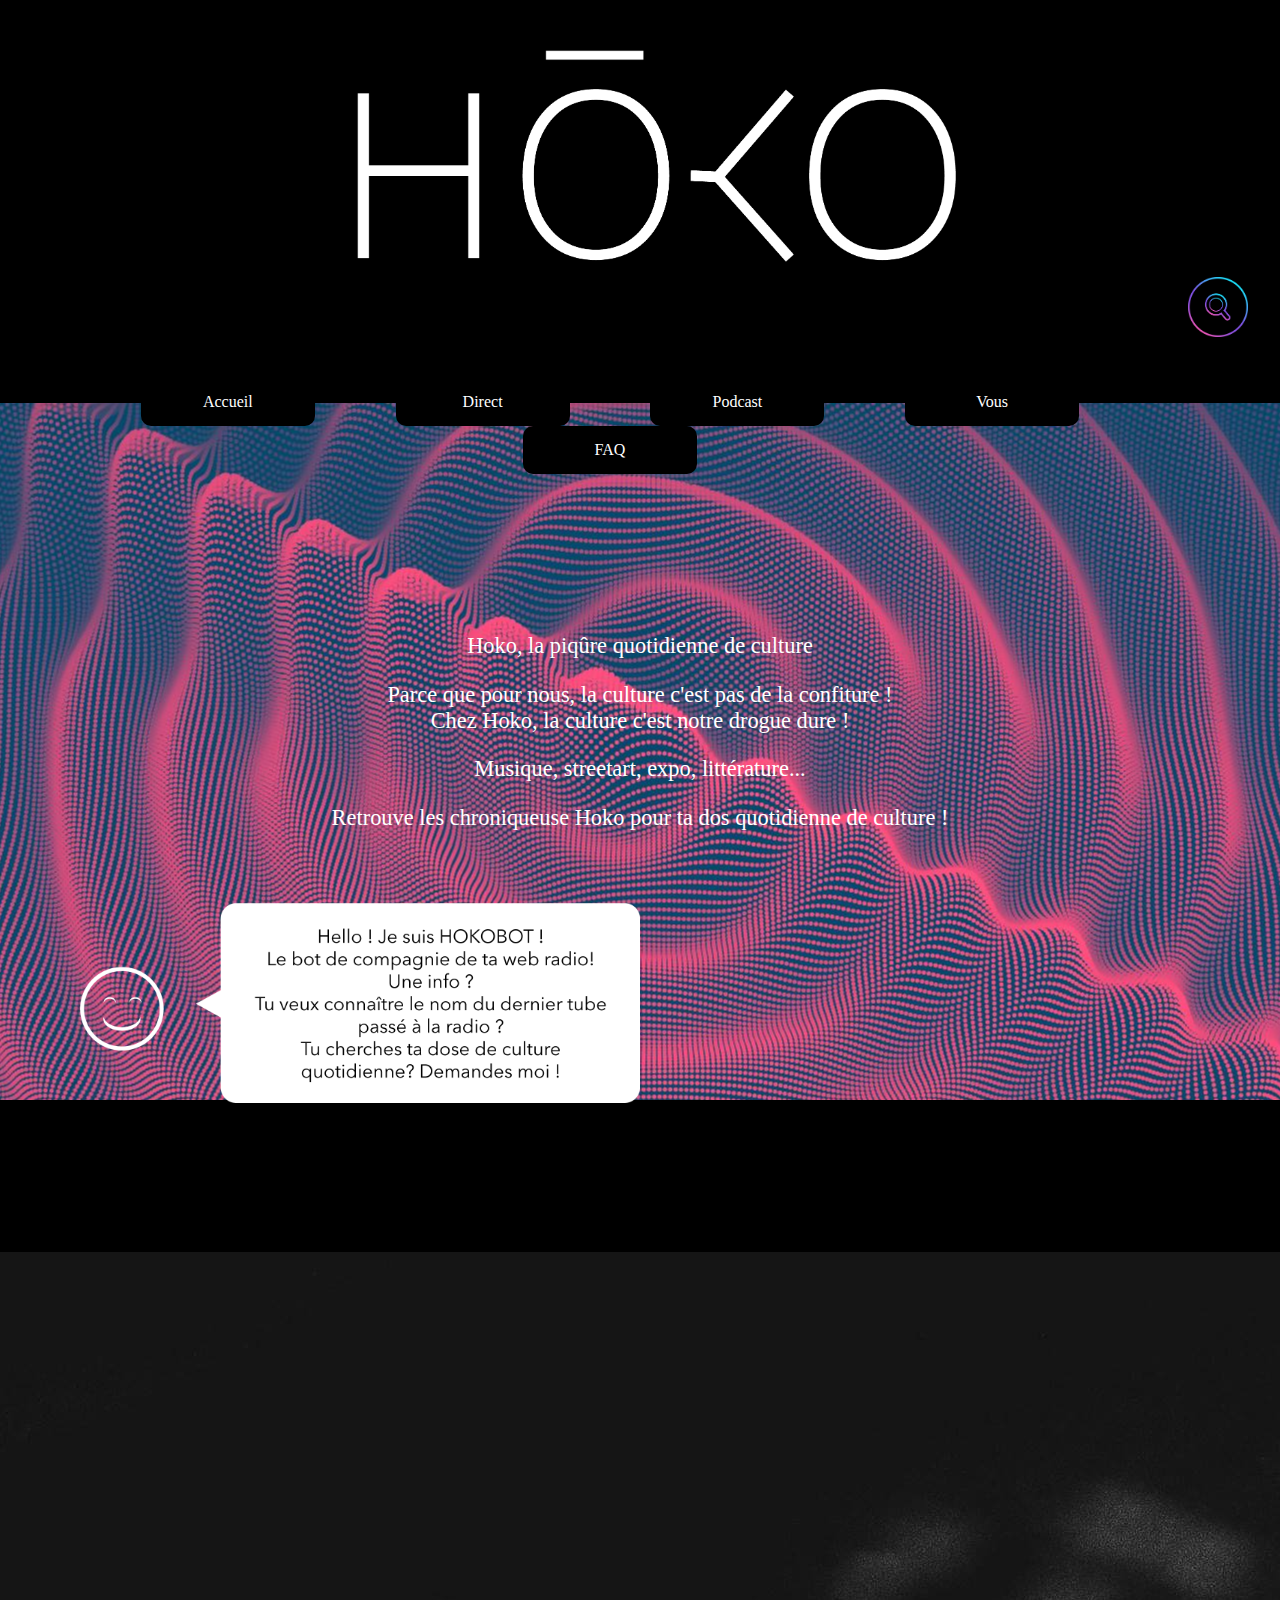
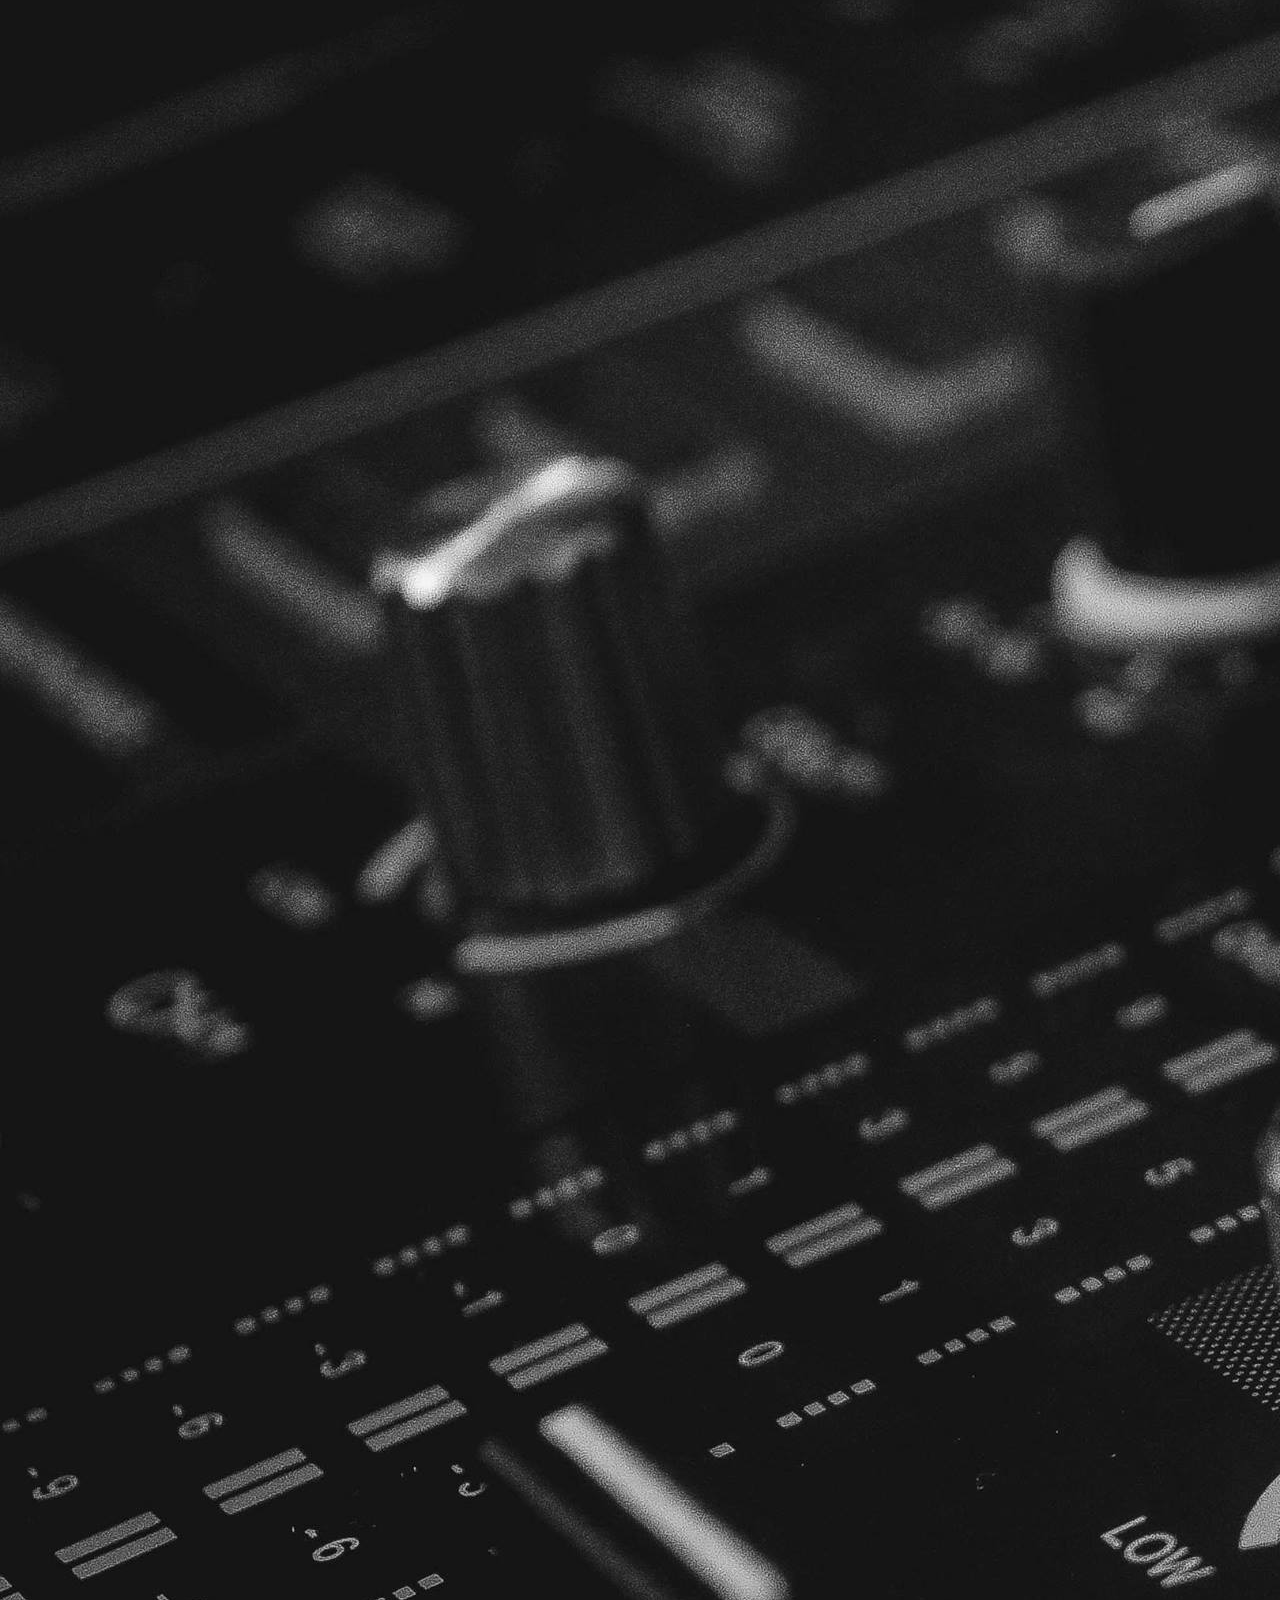
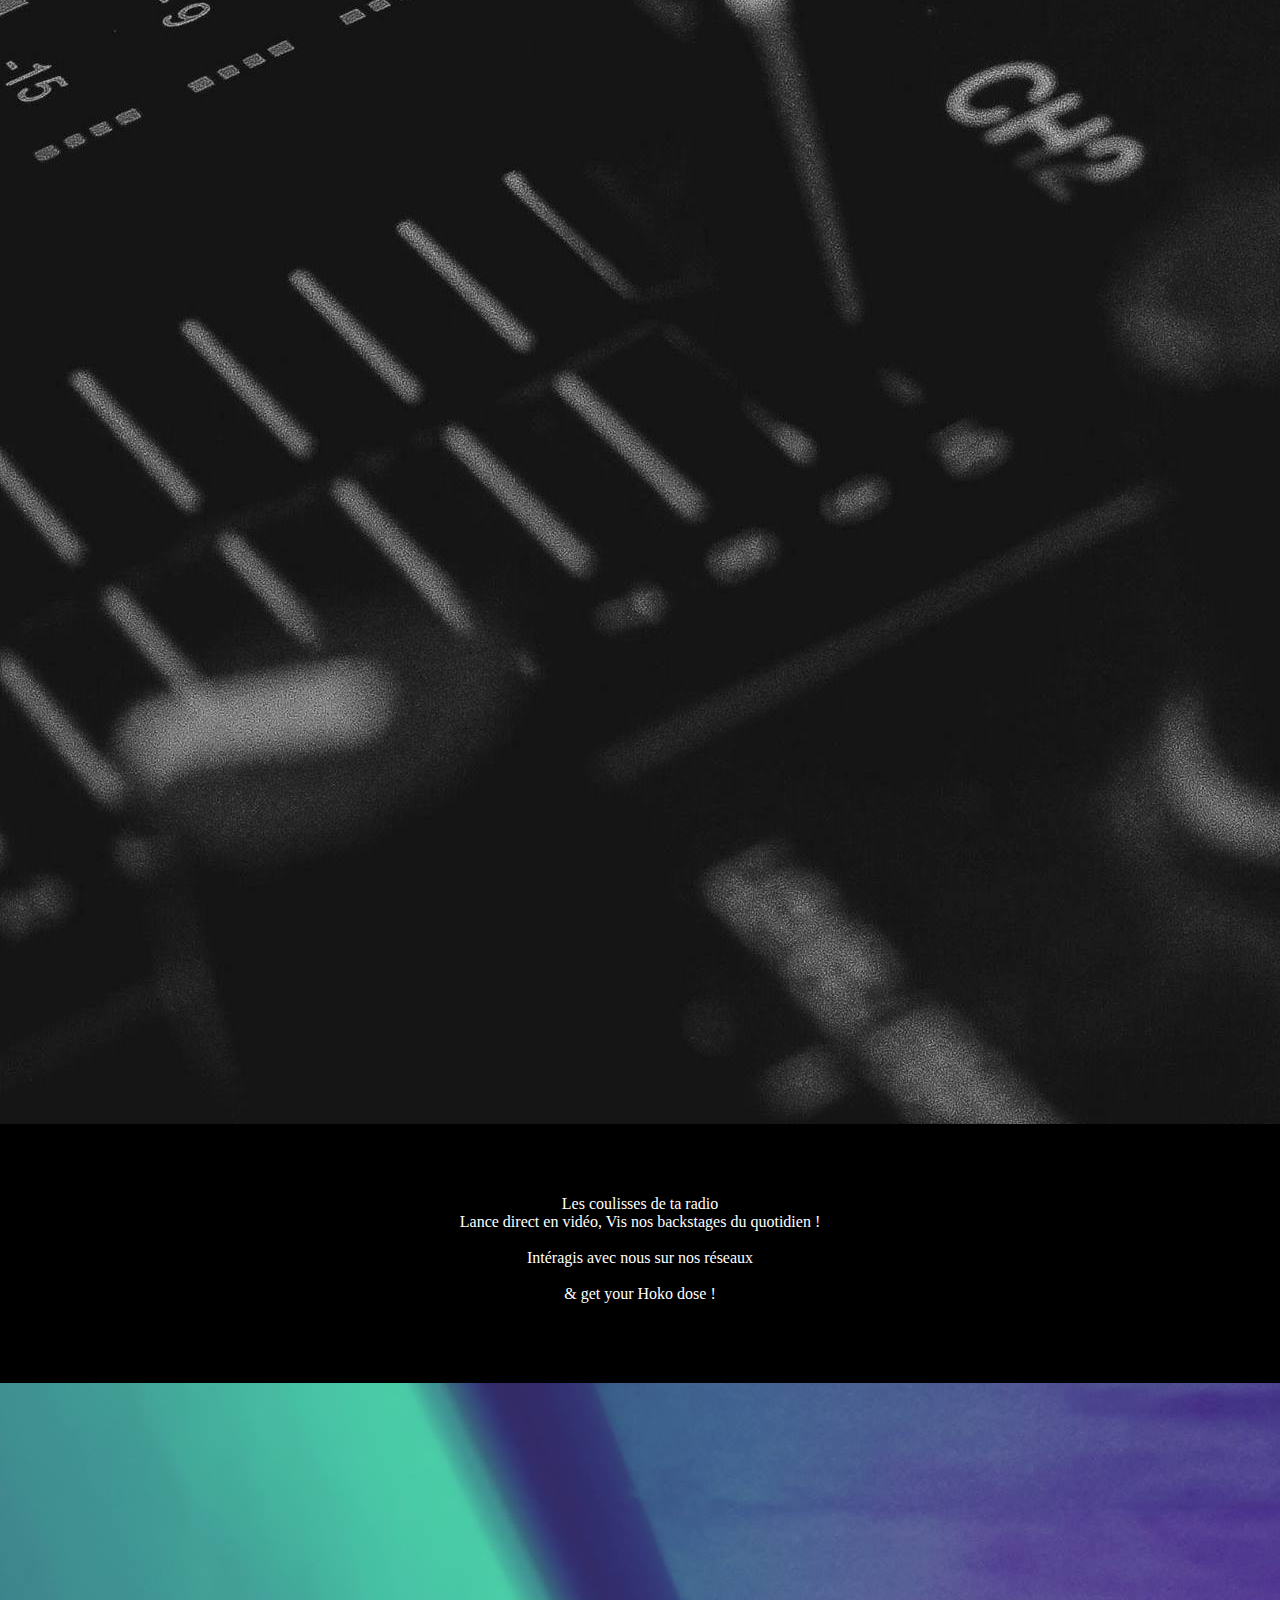
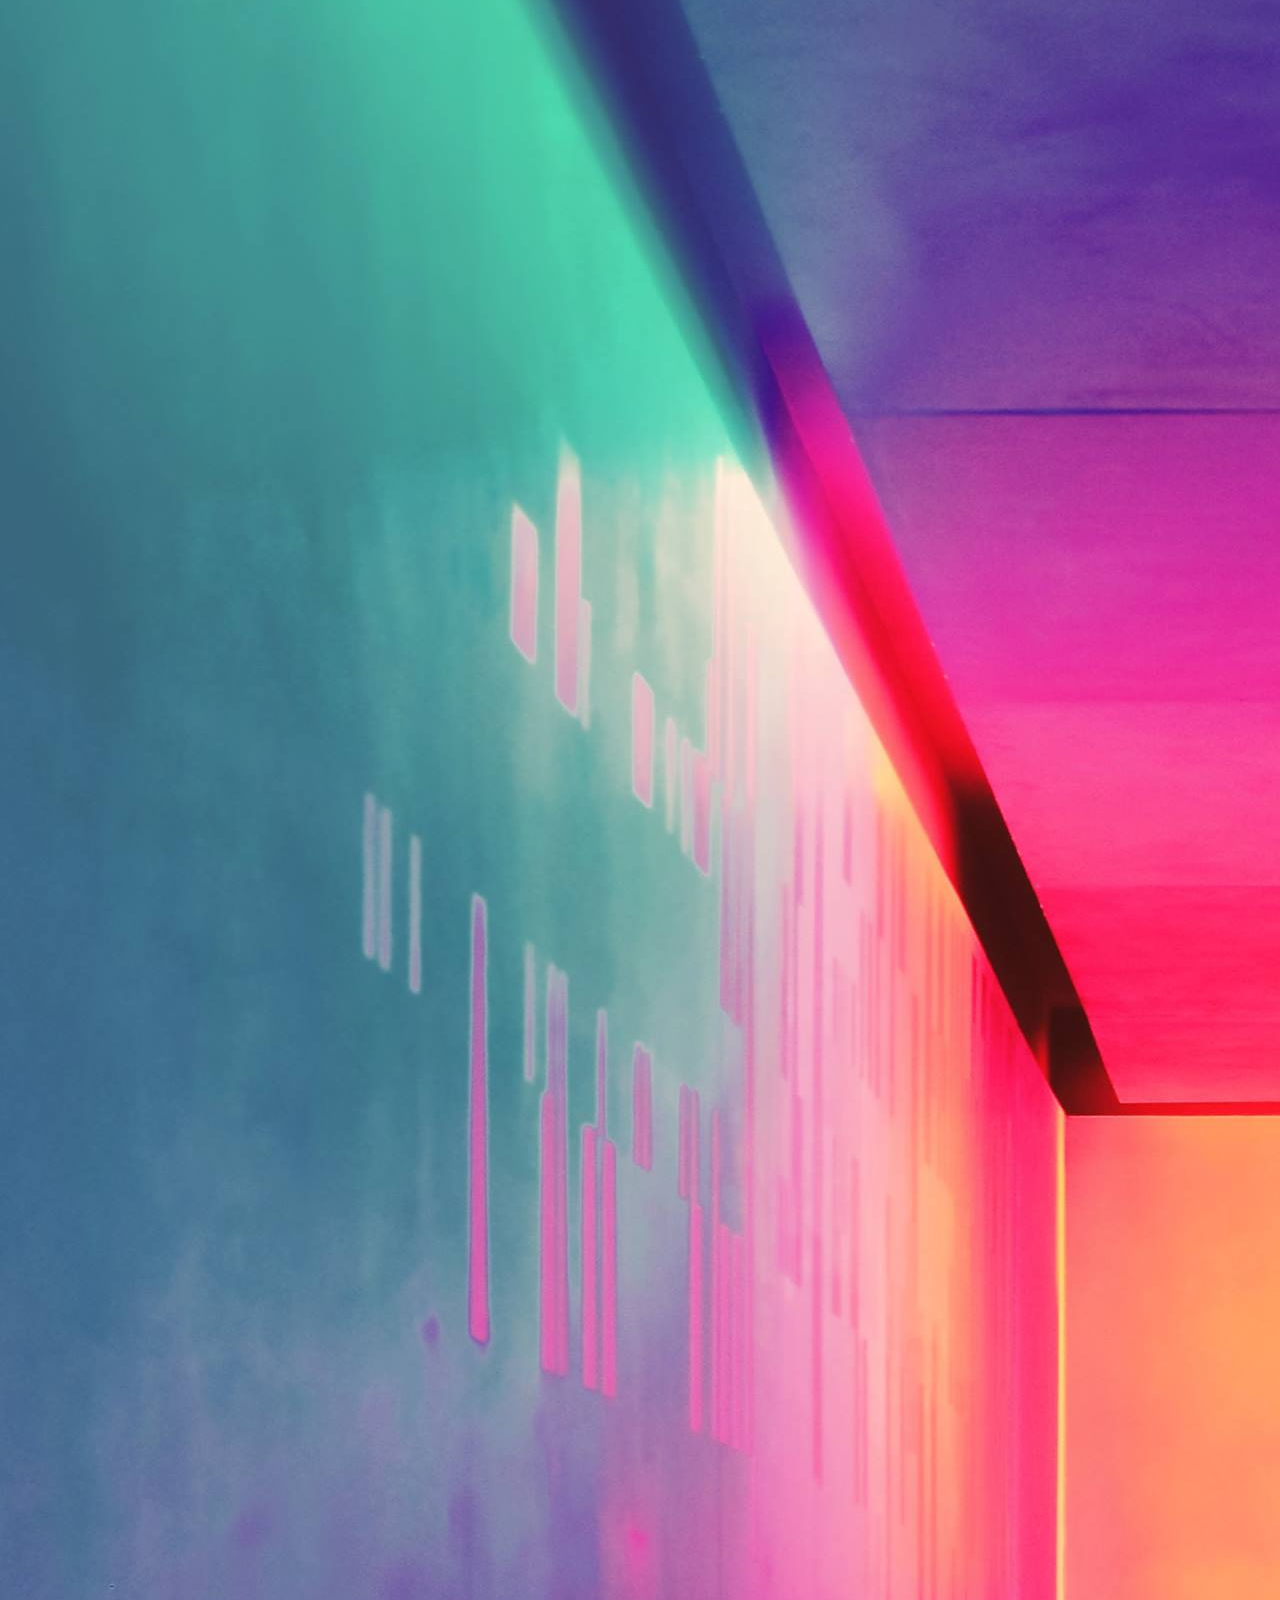
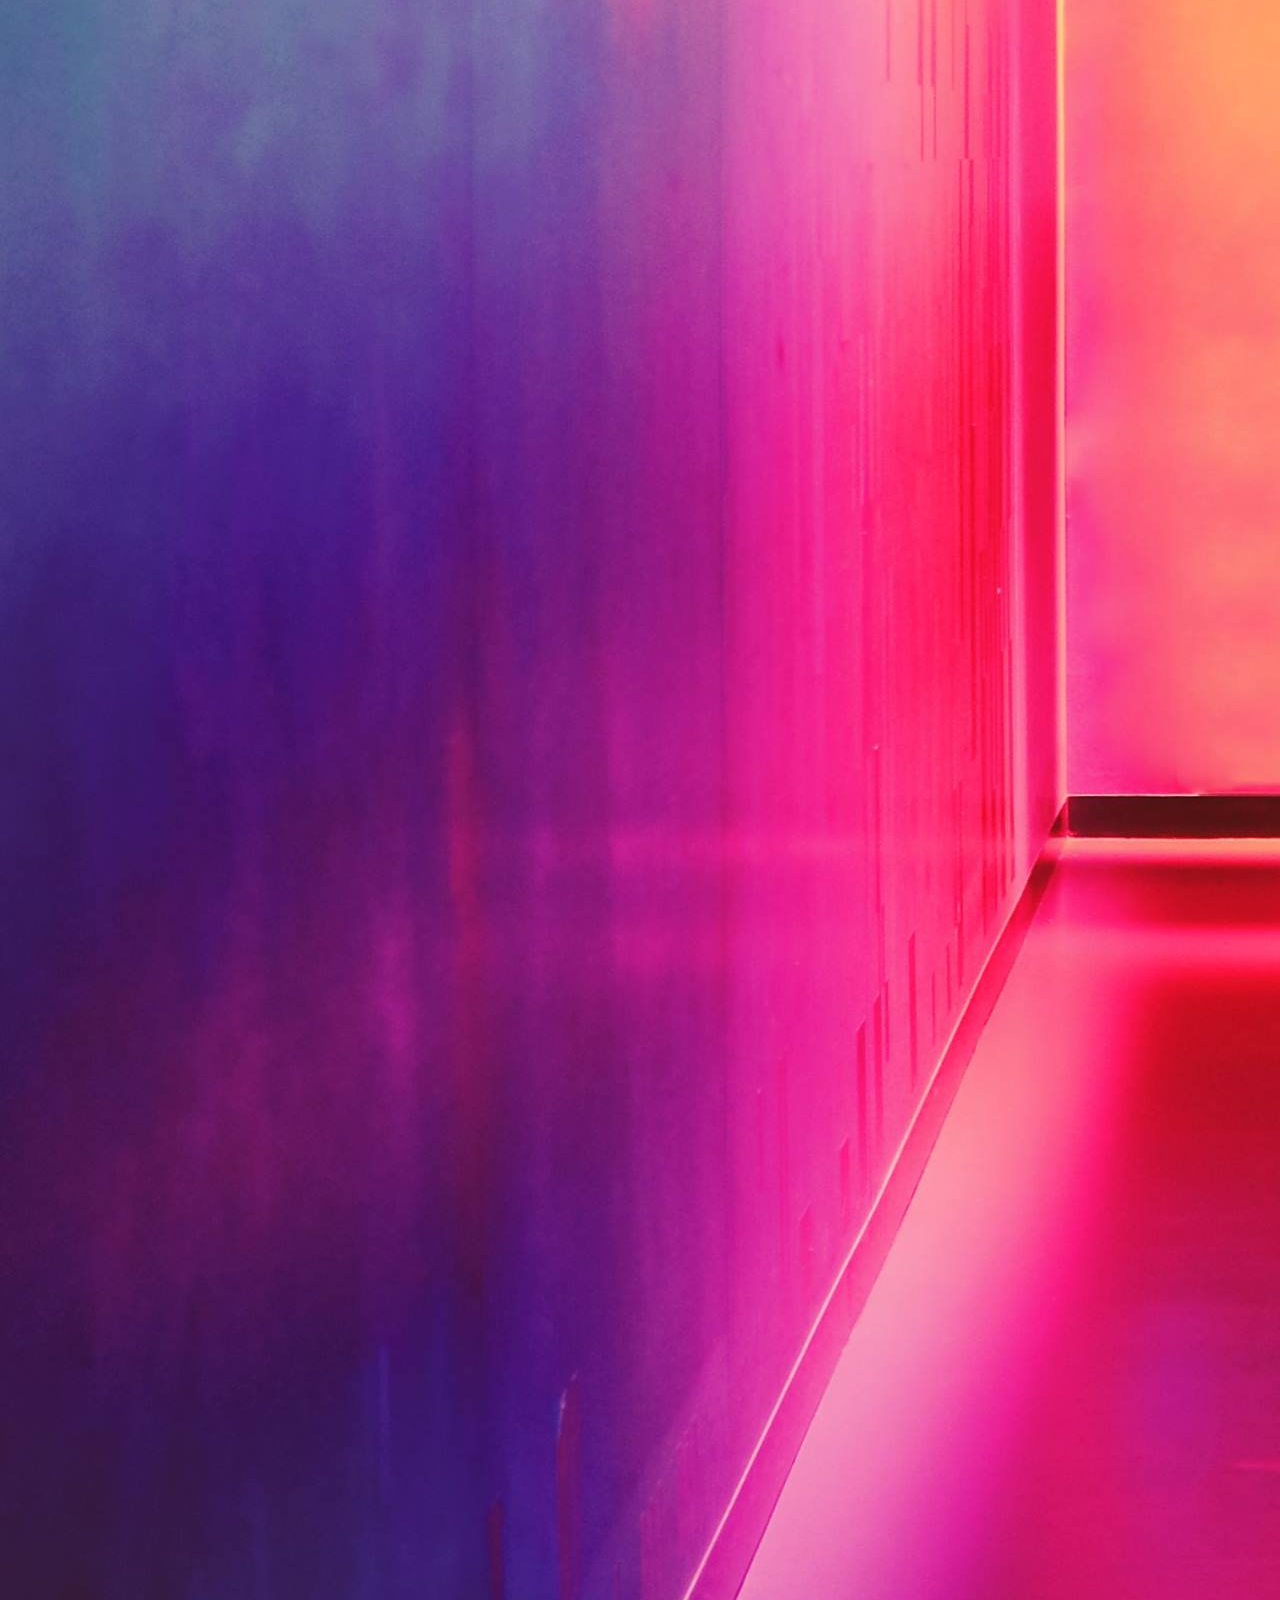
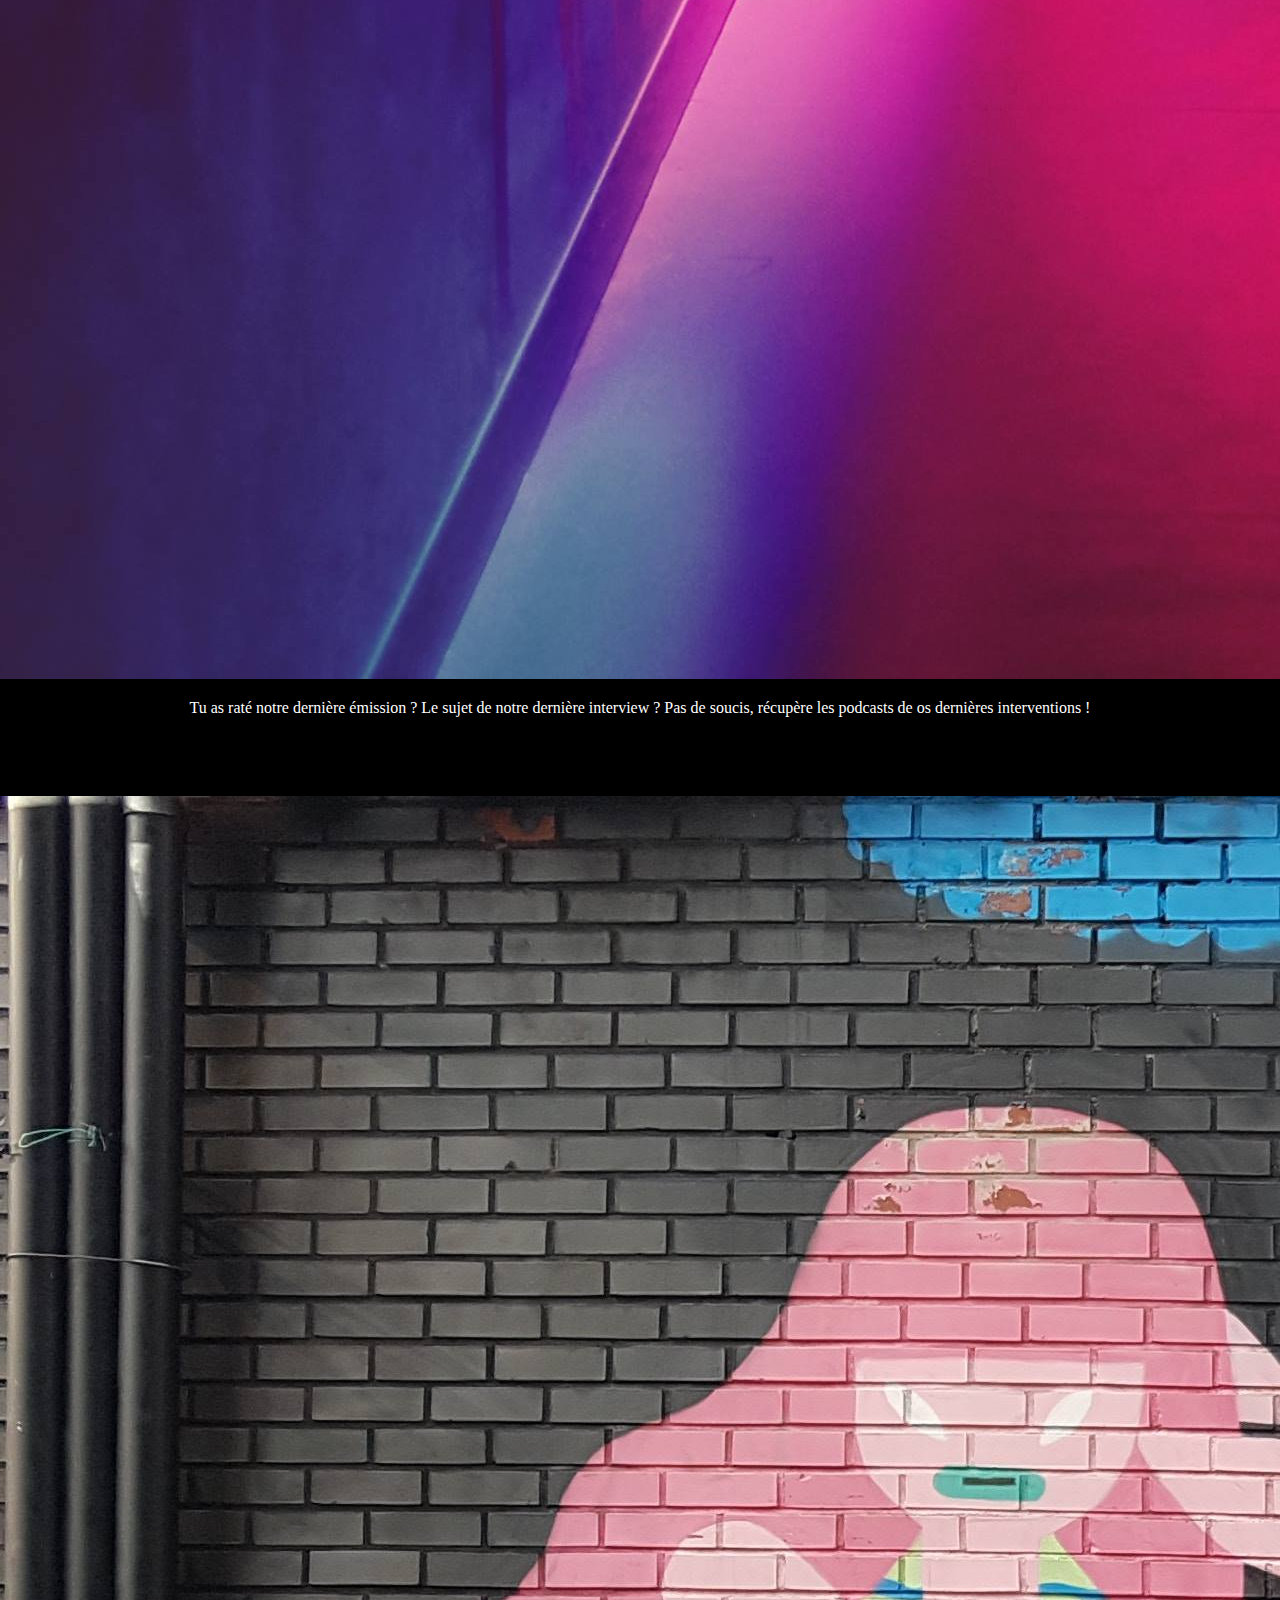
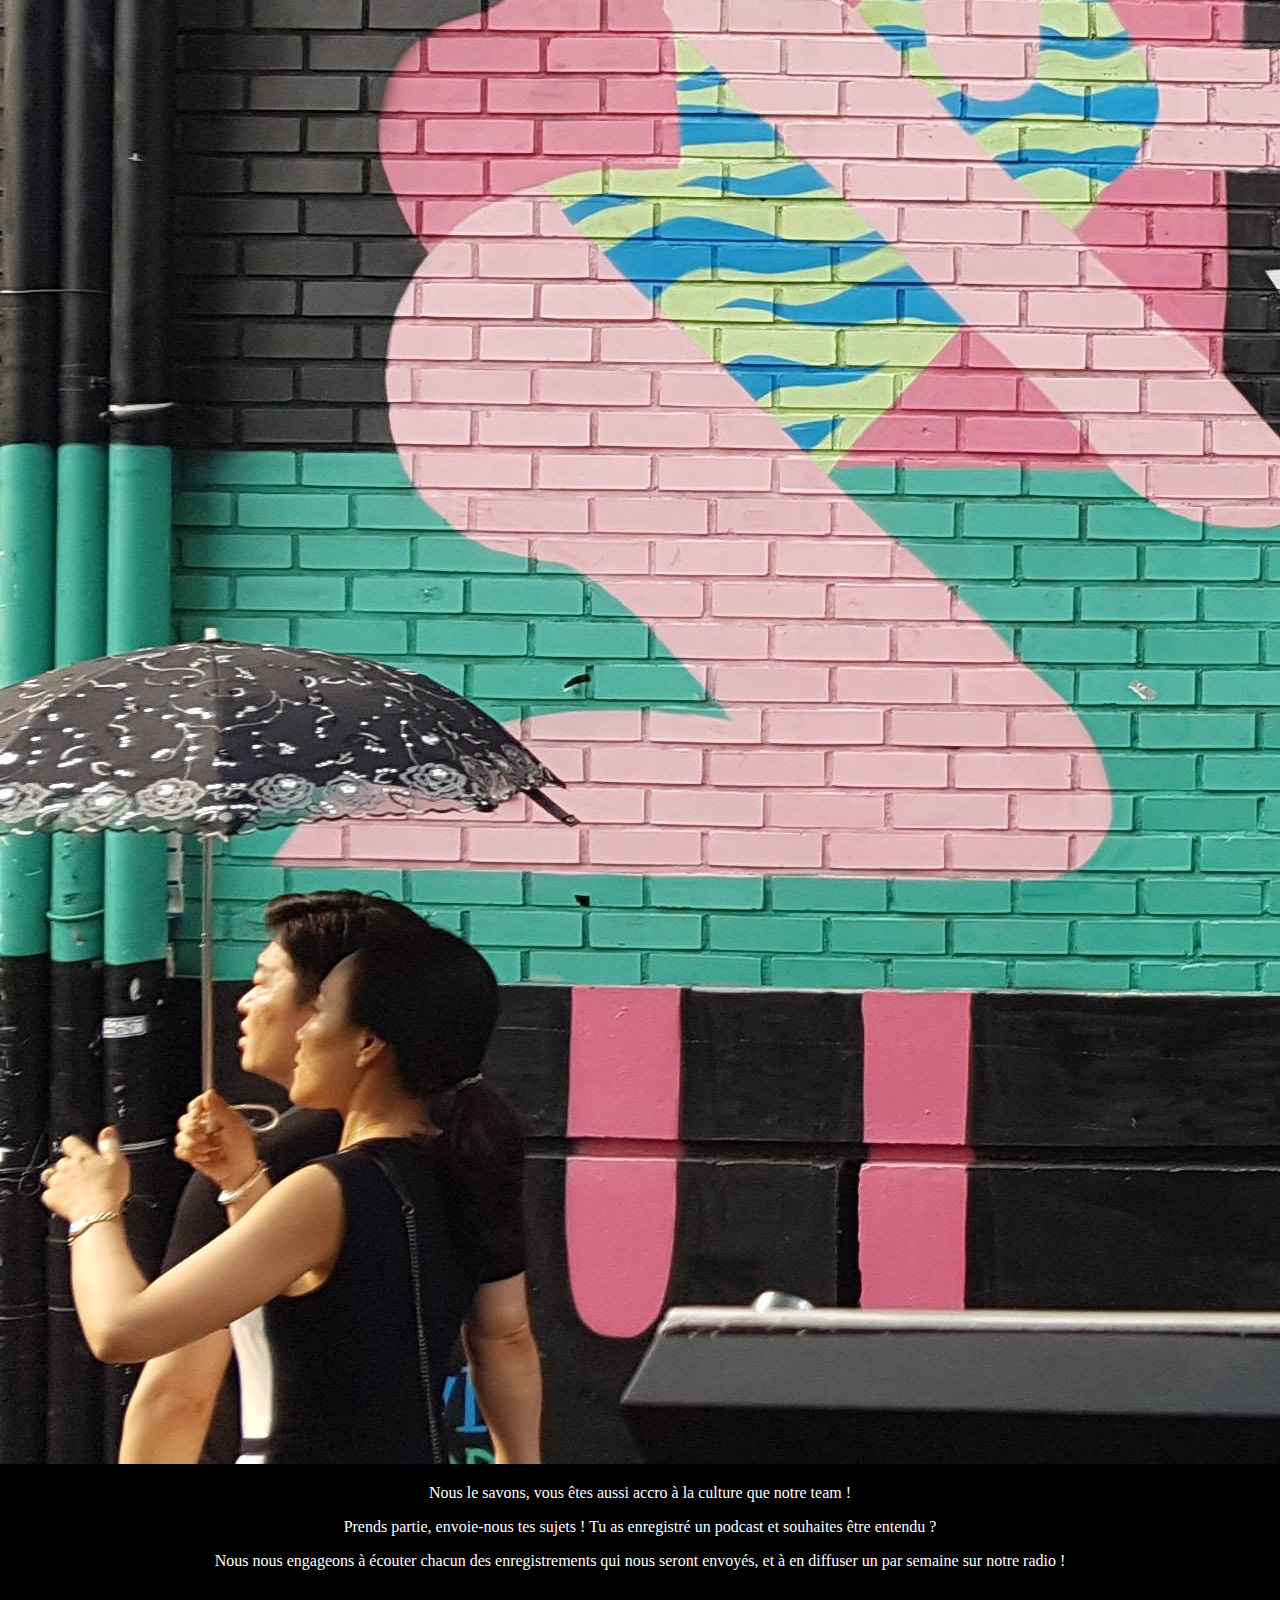
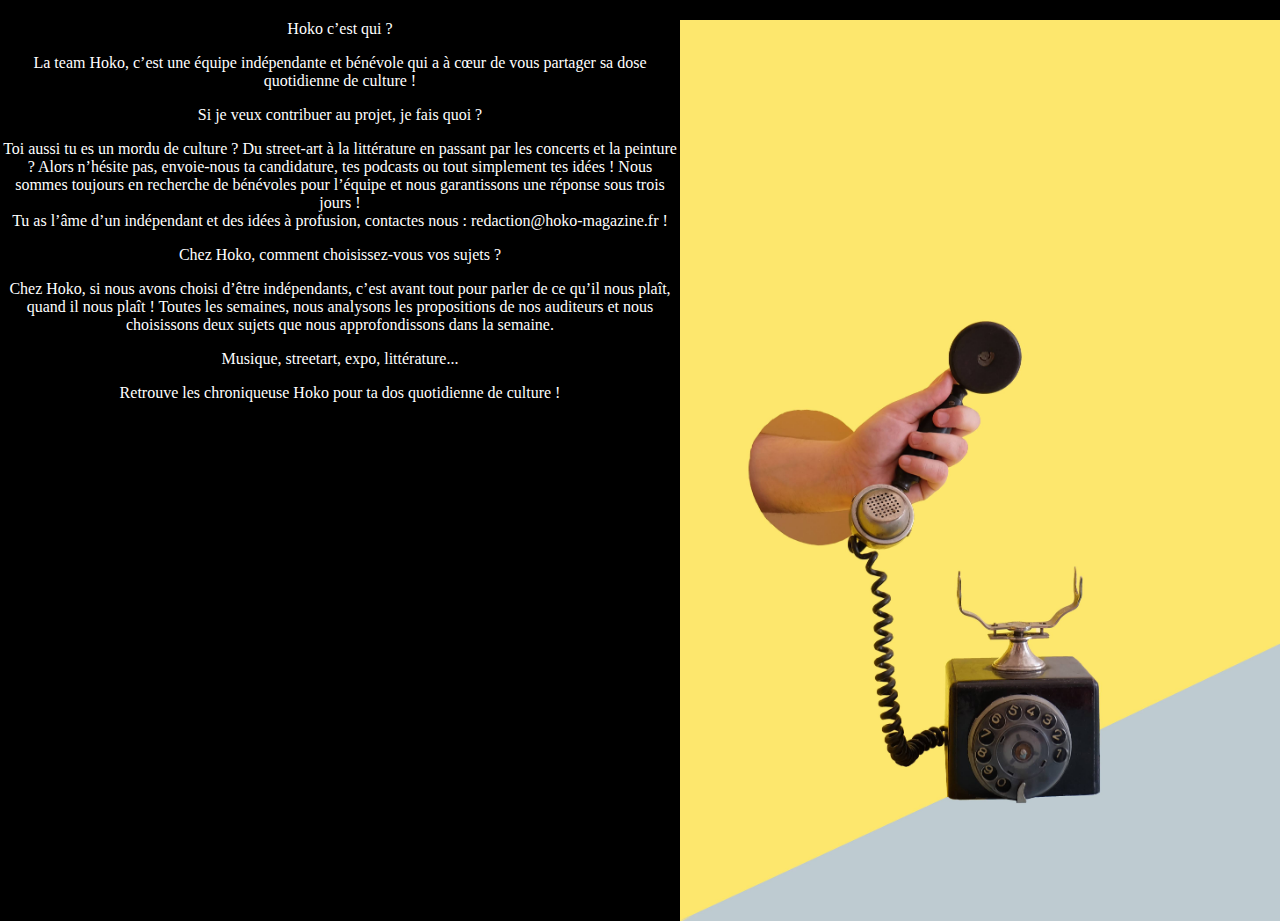
==== hoko.html @ 2b65d324 "page5" ====
<!DOCTYPE html>
<html>
    <head>
        <meta charset="utf-8" />
        <title>Hoko radio</title>
        <link rel="stylesheet" type="text/css" href="style.css" />
    </head>


    <body>
        <header>
            <div class="divlogo">
                <img class="logo" src="img/logo.png" alt="Logo Hoko"/>
            </div>

            <img class="search" src="img/searchicon.png" alt="search"/>
        </header>
        <nav>
            <div class="link">
                <a href="index.html">Accueil</a>
            </div>
            <div class="link">
                <a href="rubrique_Random.html">Direct</a>
            </div>
            <div class="link">
                <a href="rubrique_Gaming.html">Podcast</a>
            </div>
            <div class="link">
                <a href="rubrique_Coding.html">Vous</a>
            </div>
            <div class="link">
                <a href="rubrique_Otaku.html">FAQ</a>
            </div>
        </nav>

        <!-- Première page -->

        <div class="page1">
            <p class="text punchline">Hoko, la piqûre quotidienne de culture</p>

            <p class="text">Parce que pour nous, la culture c'est pas de la confiture !
            <br> Chez Hoko, la culture c'est notre drogue dure !</br>
            </p>
            <p class="text">Musique, streetart, expo, littérature...</p>
            <p class="text">Retrouve les chroniqueuse Hoko pour ta dos quotidienne de culture !</p>

            <img class="bot" src="img/bot.png" alt="bot"/>
        </div>

        <!-- Deuxième page -->

        <h1 class="rubrique">Direct</h1>
        <div class="">
            <img class="backrubrique" src="img/direct.jpg"/>
        </div>
        <div class="rubriqueback"></div>
        <h2 class="tiitle">Les directs des coulisses de ta radio</h2>

        <p class="text">Les coulisses de ta radio
        <br>Lance direct en vidéo, Vis nos backstages du quotidien !</br>
        <br>Intéragis avec nous sur nos réseaux</br>
        <br>& get your Hoko dose !</br>
        </p>

        <!-- Troisième page -->

        <h1 class="rubrique">Podcast</h1>
        <div class="">
            <img class="backrubrique" src="img/podcast.jpg"/>
        </div>
        <div class="rubriqueback"></div>

        <p class="text">Tu as raté notre dernière émission ? Le sujet de notre dernière interview ? Pas de soucis, récupère les podcasts de os dernières interventions !</p>

        <!-- Quatrième page -->

        <h1 class="rubrique">Vous</h1>
        <div class="">
            <img class="backrubrique" src="img/vous.jpg"/>
        </div>
        <div class="rubriqueback"></div>

        <p class="text">Nous le savons, vous êtes aussi accro à la culture que notre team !</p>
        <p class="text">Prends partie, envoie-nous tes sujets ! Tu as enregistré un podcast et souhaites être entendu ?</p>
        <p class="text">Nous nous engageons à écouter chacun des enregistrements qui nous seront envoyés, et à en diffuser un par semaine sur notre radio !</p>

        <p class="textbigger">Fais tourner ta culture !</p>


        <!-- Cinquième page -->
        <div class="page5">

        	<img class="faq" src="img/faq.jpg"/>

            <div class="textposition">
            <p class="text">Hoko c’est qui ?</p>
            <p class="text">La team Hoko, c’est une équipe indépendante et bénévole qui a à cœur de vous partager sa dose quotidienne de culture !</p>
            <p class="text">Si je veux contribuer au projet, je fais quoi ?</p>
            <p class="text">Toi aussi tu es un mordu de culture ? Du street-art à la littérature en passant par les concerts et la peinture ? Alors n’hésite pas, envoie-nous ta candidature, tes podcasts ou tout simplement tes idées ! Nous sommes toujours en recherche de bénévoles pour l’équipe et nous garantissons une réponse sous trois jours ! <br>Tu as l’âme d’un indépendant et des idées à profusion, contactes nous : redaction@hoko-magazine.fr !</br></p>
            <p class="text">Chez Hoko, comment choisissez-vous vos sujets ?</p>
            <p class="text">Chez Hoko, si nous avons choisi d’être indépendants, c’est avant tout pour parler de ce qu’il nous plaît, quand il nous plaît ! Toutes les semaines, nous analysons les propositions de nos auditeurs et nous choisissons deux sujets que nous approfondissons dans la semaine.</p>

            <p class="text">Musique, streetart, expo, littérature...</p>
            <p class="text">Retrouve les chroniqueuse Hoko pour ta dos quotidienne de culture !</p>
            </div>
        </div>

    </body>

    <footer>
        <img src=""/>
    </footer>


</html>
---- style.css ----
/*
 *******HEADER*******
 */

html, body
{
    margin: 0;
    padding: 0;
    background: black;
}

nav
{
    top: 21px;
    z-index: 10;
    position: relative;
    width: 100%;
    text-align: center;
}

nav .link
{
    padding: 15px;
    border-radius: 10px;
    margin: 0 3%;
    background: black;
    display: inline-block;
    width: 144px;
}

.link a
{
    color: white;
    text-decoration: none;
}

.page1
{
    position: relative;
    top: -72px;
    background: url(img/accueil.jpg);
    background-repeat: no-repeat;
    background-position: center center;
    height: 697px;
    font-size: 1.4em;
}

.page1 .punchline
{
    padding-top: 18%;
}

.text
{
    color: white;
    text-align: center;
}
.logo
{
    width: 800px;
}

.divlogo
{
    background-color: black;
    text-align: center;
}

.search
{
    width: 60px;
    height: auto;
    float: right;
    z-index: 100;
    position: relative;
    top: -80px;
    right: 32px;
}

.bot
{
    height: 200px;
    position: relative;
    width: auto;
    left: 80px;
    top: 50px;
}

/*
 *******page 2*******
 */
.page2
{
}



/*
 *******page 5*******
 */
.page5
{

}

.faq
{
	width: 600px;
	float: right;
}
.textposition
{
	
}
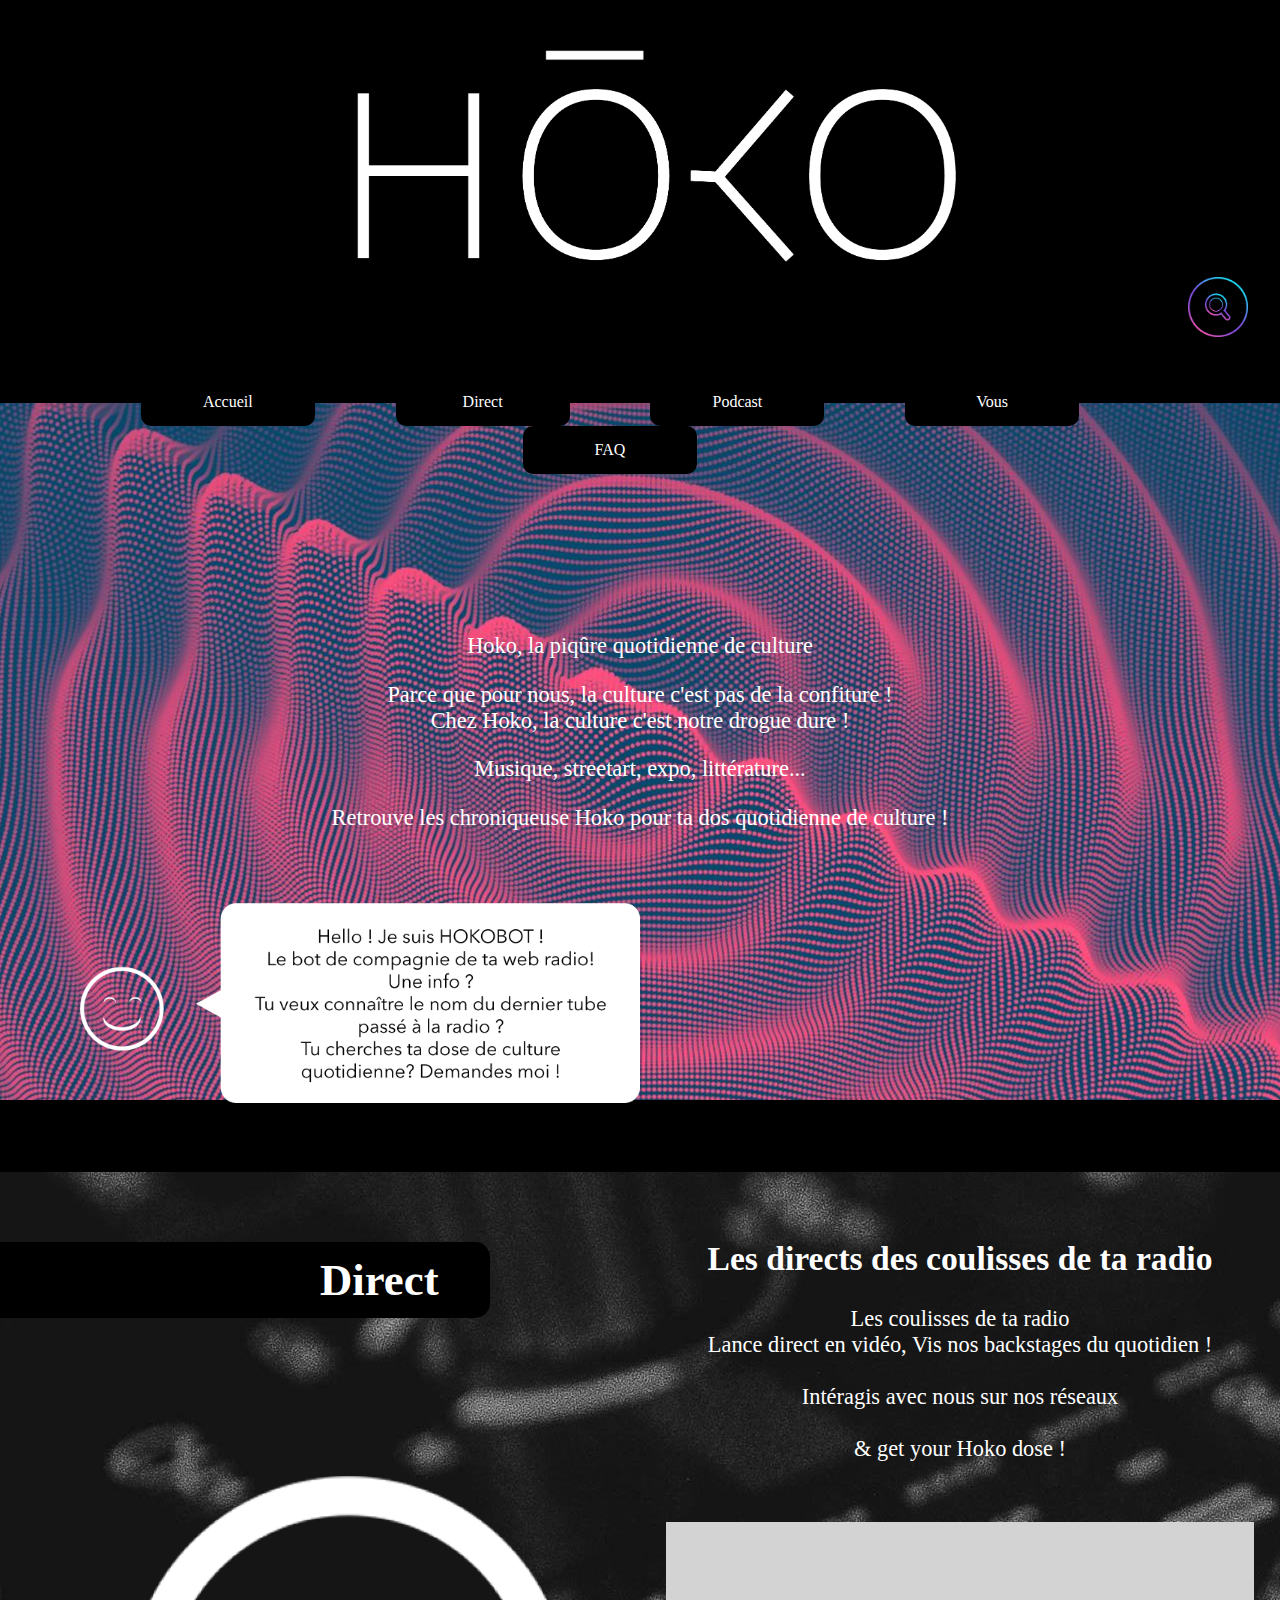
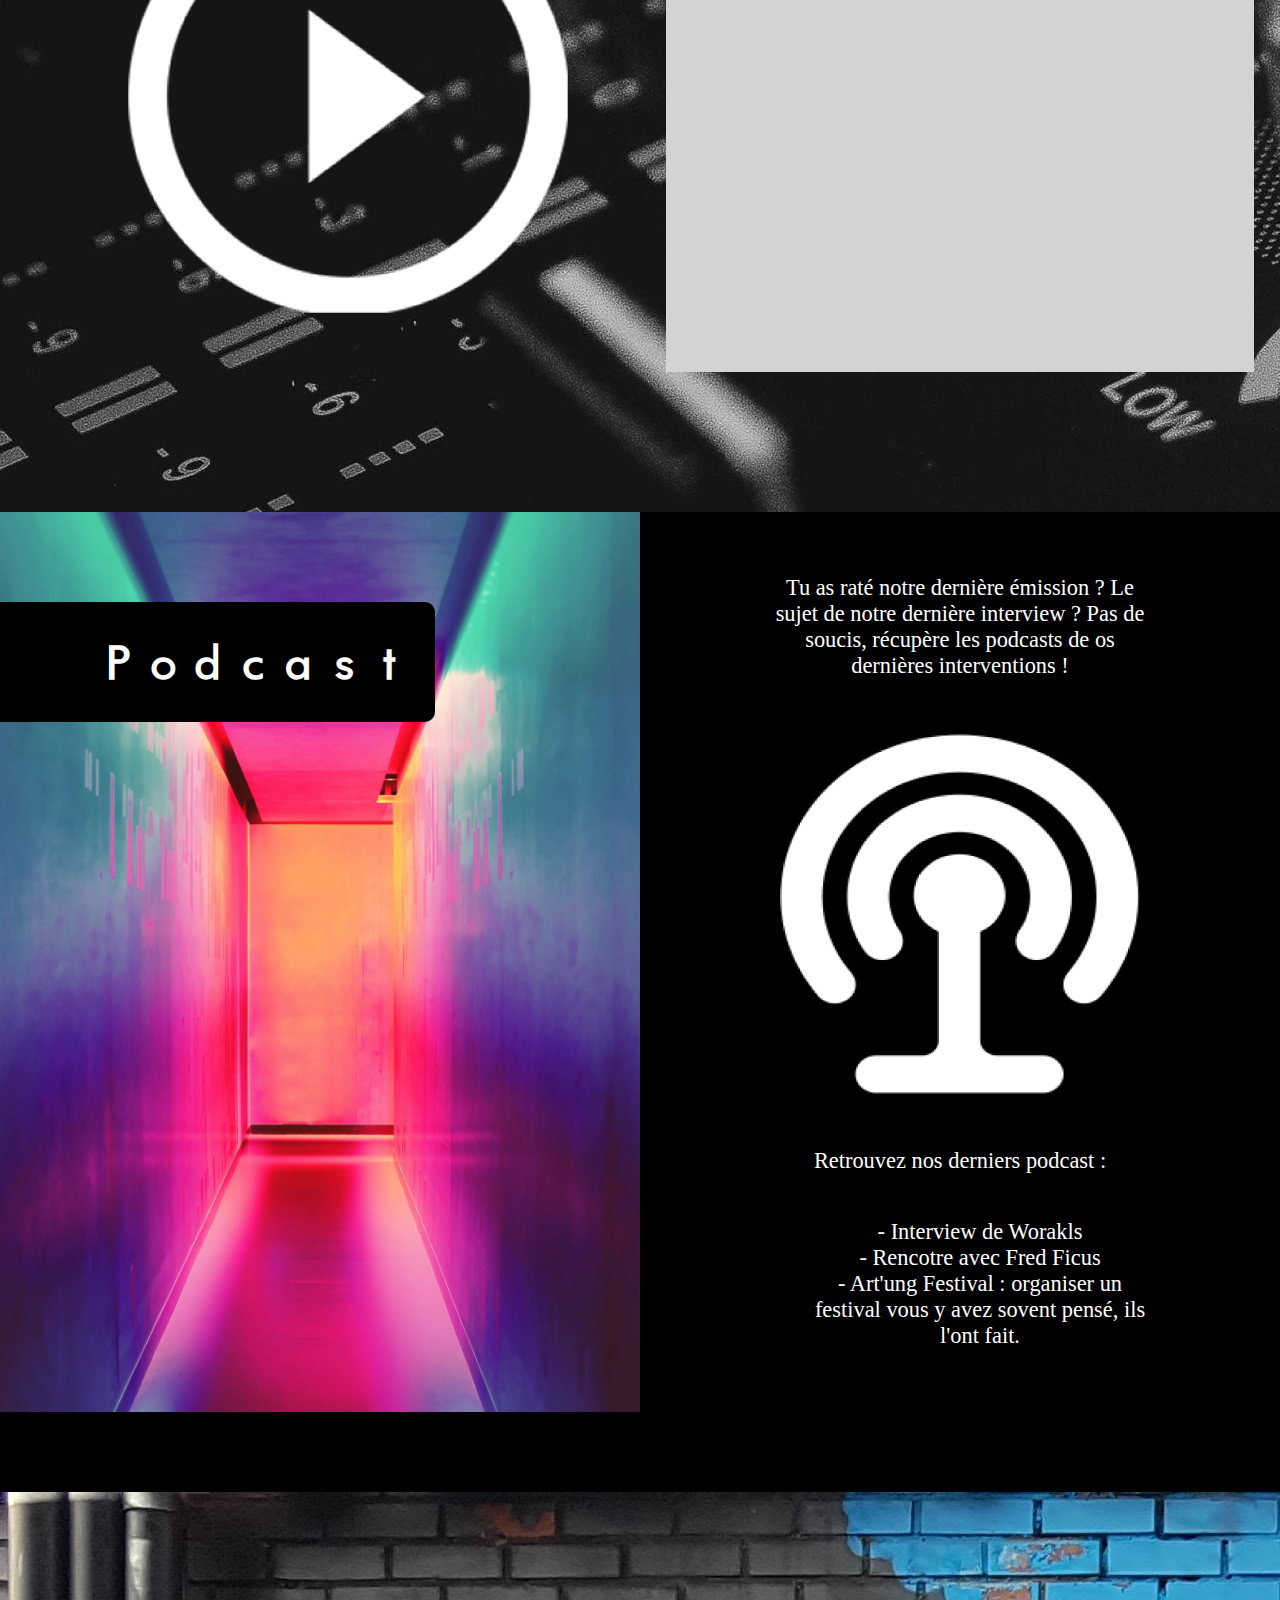
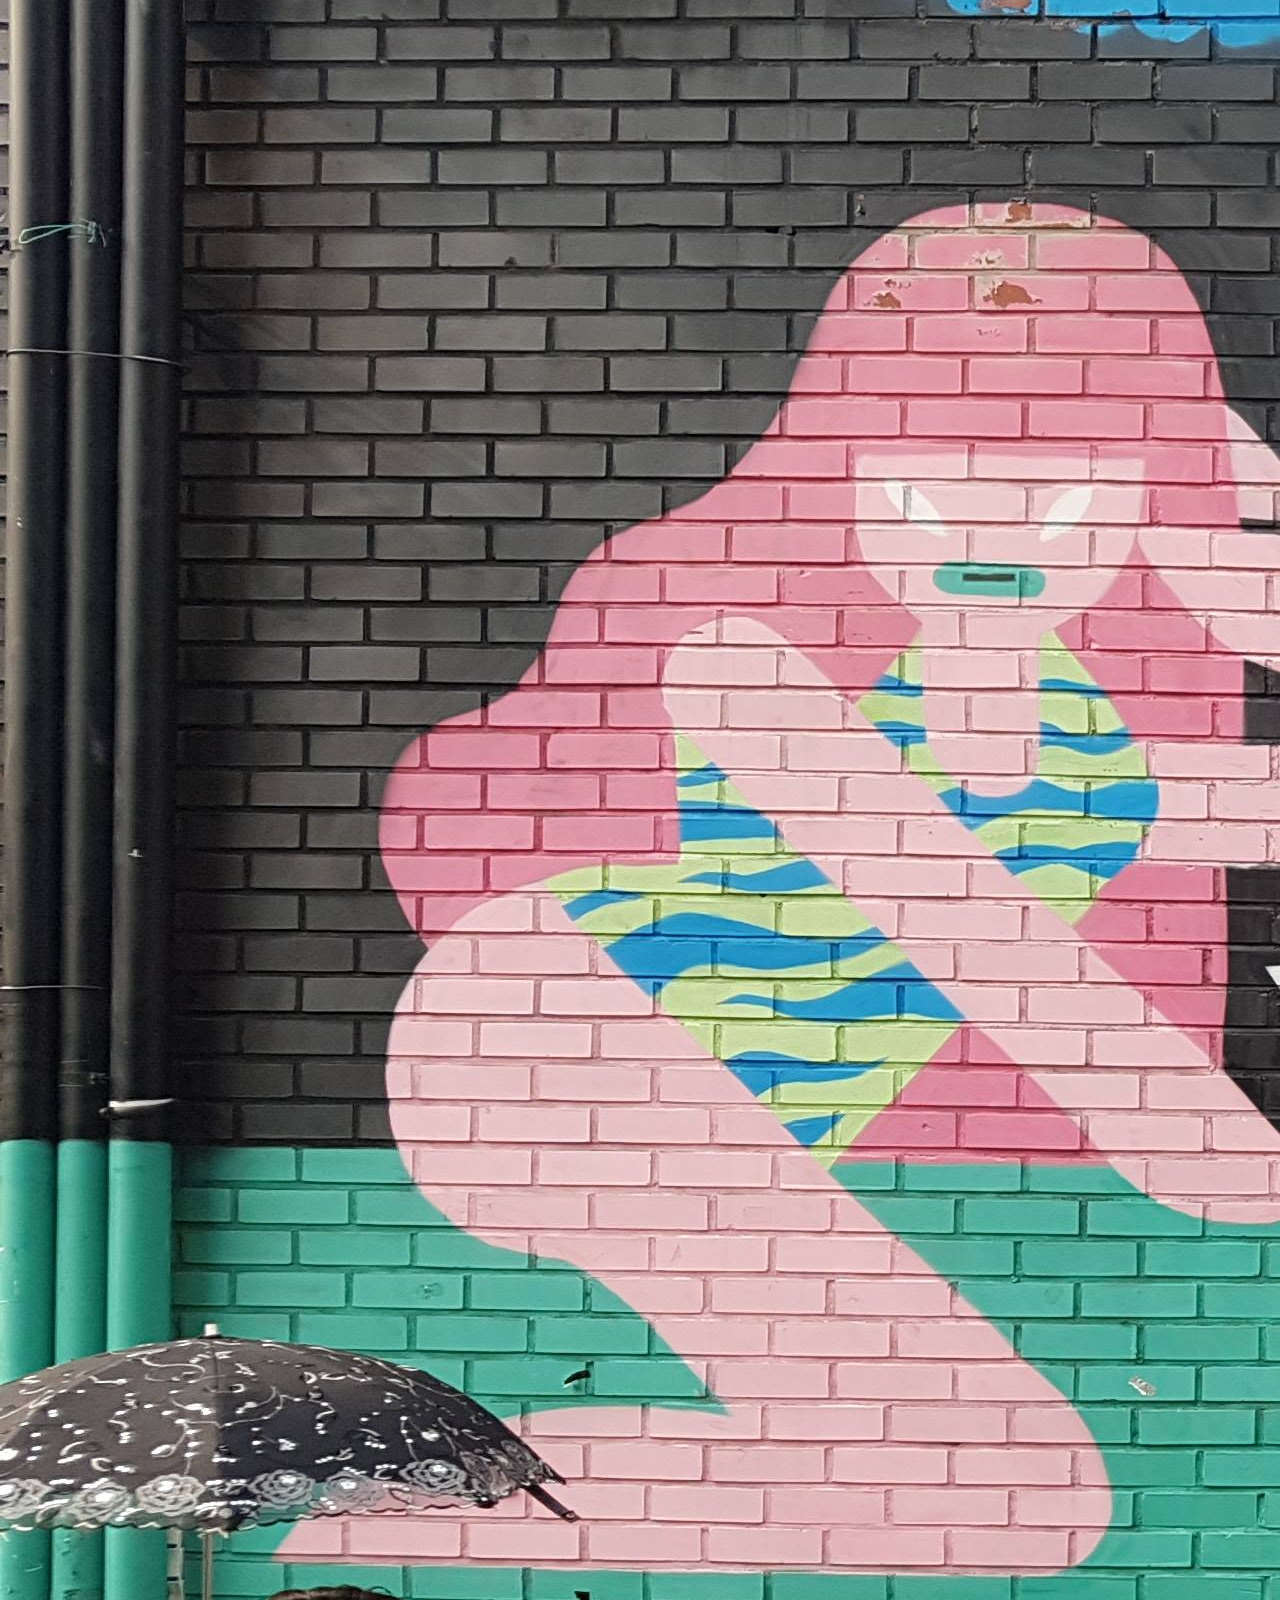
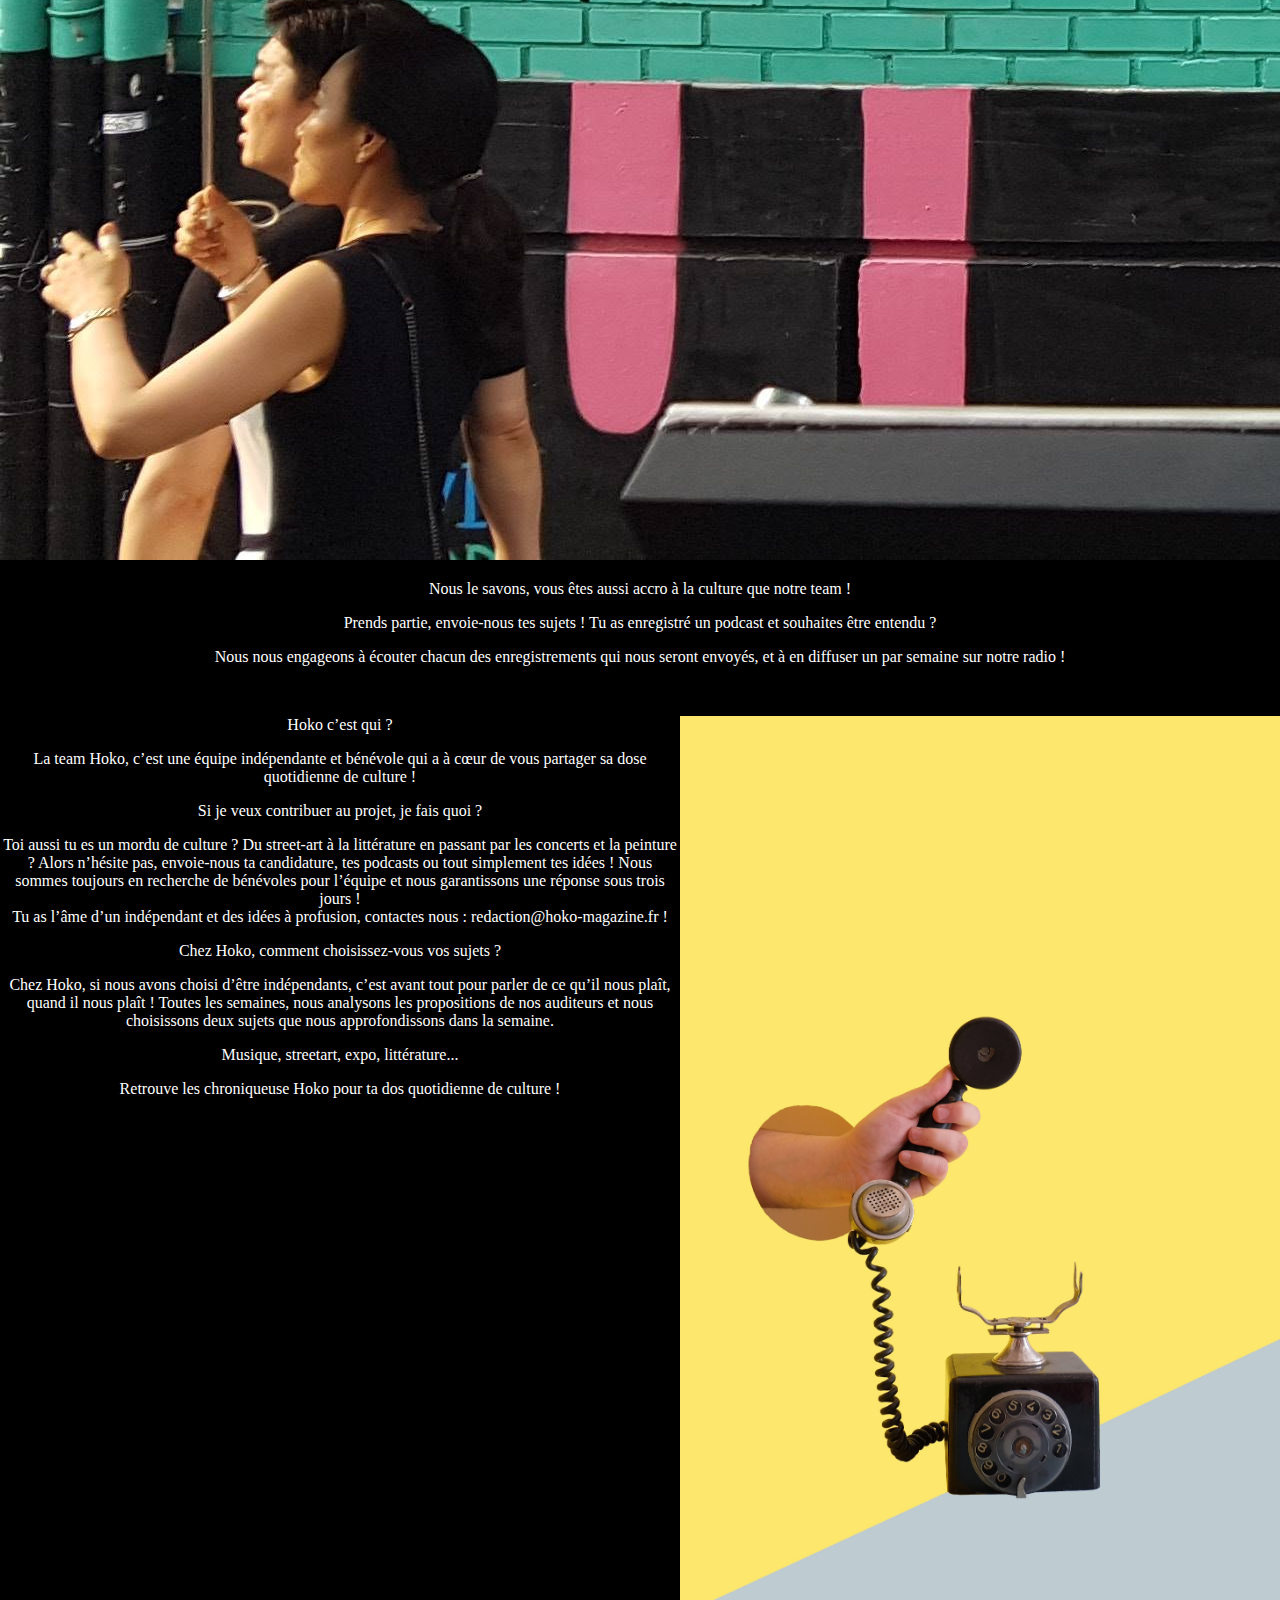
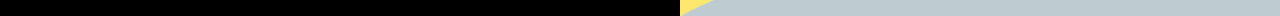
==== commit 9974cdd6: "Merge branch 'master' of https://github.com/lna401/hoko" ====
--- a/hoko.html
+++ b/hoko.html
@@ -49,28 +49,46 @@
 
         <!-- Deuxième page -->
 
-        <h1 class="rubrique">Direct</h1>
-        <div class="">
-            <img class="backrubrique" src="img/direct.jpg"/>
+        <div class="page2">
+            <div class="left">
+                <h1 class="rubrique">Direct</h1>
+                <img class="player" src="img/player.png" alt="player">
+            </div>
+
+            <div class="right text">
+                <h2 class="title">Les directs des coulisses de ta radio</h2>
+
+                <p>
+                    Les coulisses de ta radio
+                    <br>Lance direct en vidéo, Vis nos backstages du quotidien !</br>
+                    <br>Intéragis avec nous sur nos réseaux</br>
+                    <br>& get your Hoko dose !</br>
+                </p>
+
+                <div class="video"></div>
+
+            </div>
         </div>
-        <div class="rubriqueback"></div>
-        <h2 class="tiitle">Les directs des coulisses de ta radio</h2>
-
-        <p class="text">Les coulisses de ta radio
-        <br>Lance direct en vidéo, Vis nos backstages du quotidien !</br>
-        <br>Intéragis avec nous sur nos réseaux</br>
-        <br>& get your Hoko dose !</br>
-        </p>
 
         <!-- Troisième page -->
 
-        <h1 class="rubrique">Podcast</h1>
-        <div class="">
-            <img class="backrubrique" src="img/podcast.jpg"/>
+        <div class="page3">
+          <div class="left">
+            <h1 class="rubrique">Podcast</h1>
+          </div>
+          <div class="right">
+            <div class="container">
+              <p class="text">Tu as raté notre dernière émission ? Le sujet de notre dernière interview ? Pas de soucis, récupère les podcasts de os dernières interventions !</p>
+              <img class="podcast-logo" src="img/podcast.png"/>
+              <p class="text"> Retrouvez nos derniers podcast :</p>
+              <ul class="text">
+                <li> - Interview de Worakls </li>
+                <li> - Rencotre avec Fred Ficus </li>
+                <li> - Art'ung Festival : organiser un festival vous y avez sovent pensé, ils l'ont fait.</li>
+              </ul>
+            </div>
+          </div>
         </div>
-        <div class="rubriqueback"></div>
-
-        <p class="text">Tu as raté notre dernière émission ? Le sujet de notre dernière interview ? Pas de soucis, récupère les podcasts de os dernières interventions !</p>
 
         <!-- Quatrième page -->
 
--- a/style.css
+++ b/style.css
@@ -1,3 +1,12 @@
+/*
+ * Fonts
+ */
+
+@font-face {
+  font-family: 'Titles';
+  src: url("fonts/futur.ttf");
+}
+
 /*
  *******HEADER*******
  */
@@ -89,8 +98,103 @@
 /*
  *******page 2*******
  */
+
 .page2
 {
+    display: flex;
+    background: url(img/direct.jpg);
+    background-repeat: no-repeat;
+    background-position: left center;
+    height: 900px;
+    font-size: 1.4em;
+    padding-top: 40px;
+}
+
+.page2 .rubrique
+{
+    padding-left: 50%;
+    color: white;
+    background: black;
+    width: 170px;
+    padding-top: 12px;
+    border-radius: 0px 15px 15px 0px;
+    padding-bottom: 12px;
+}
+
+.page2 .title
+{
+    color: white;
+}
+
+.page2 div
+{
+    flex: 1;
+    width: 50%;
+}
+
+.page2 .player
+{
+    margin-top: 20%;
+    margin-left: 20%;
+    width: 440px;
+    left: 52%;
+    height: auto;
+
+}
+
+.page2 .video
+{
+    margin: 60px auto;
+    background-color: lightgray;
+    width: 92%;
+    height: 450px;
+}
+
+.page3
+{
+  font-size: 1.4em;
+  height: 100vh;
+  display: flex;
+  flex-direction: row;
+}
+
+.page3 .left {
+  flex: 1;
+  background-image: url("img/podcast.jpg");
+  background-size: cover;
+}
+
+.page3 .right{
+  flex: 1;
+}
+
+.page3 .right .container {
+  display: flex;
+  flex-direction: column;
+  justify-content: center;
+  padding: 0 10vw;
+  height: 100vh;
+}
+
+.page3 .rubrique {
+  background: black;
+  font-family: titles;
+  color: white;
+  width: fit-content;
+  padding: 2rem 1.5rem;
+  padding-left: 6rem;
+  margin-top: 10vh;
+  border-radius: 0 10px 10px 0;
+}
+
+.page3 .podcast-logo {
+  height: 40vh;
+  width: 40vh;
+  margin: 2rem auto;
+}
+
+.page3 ul {
+  list-style-type: none;
 }
 
 
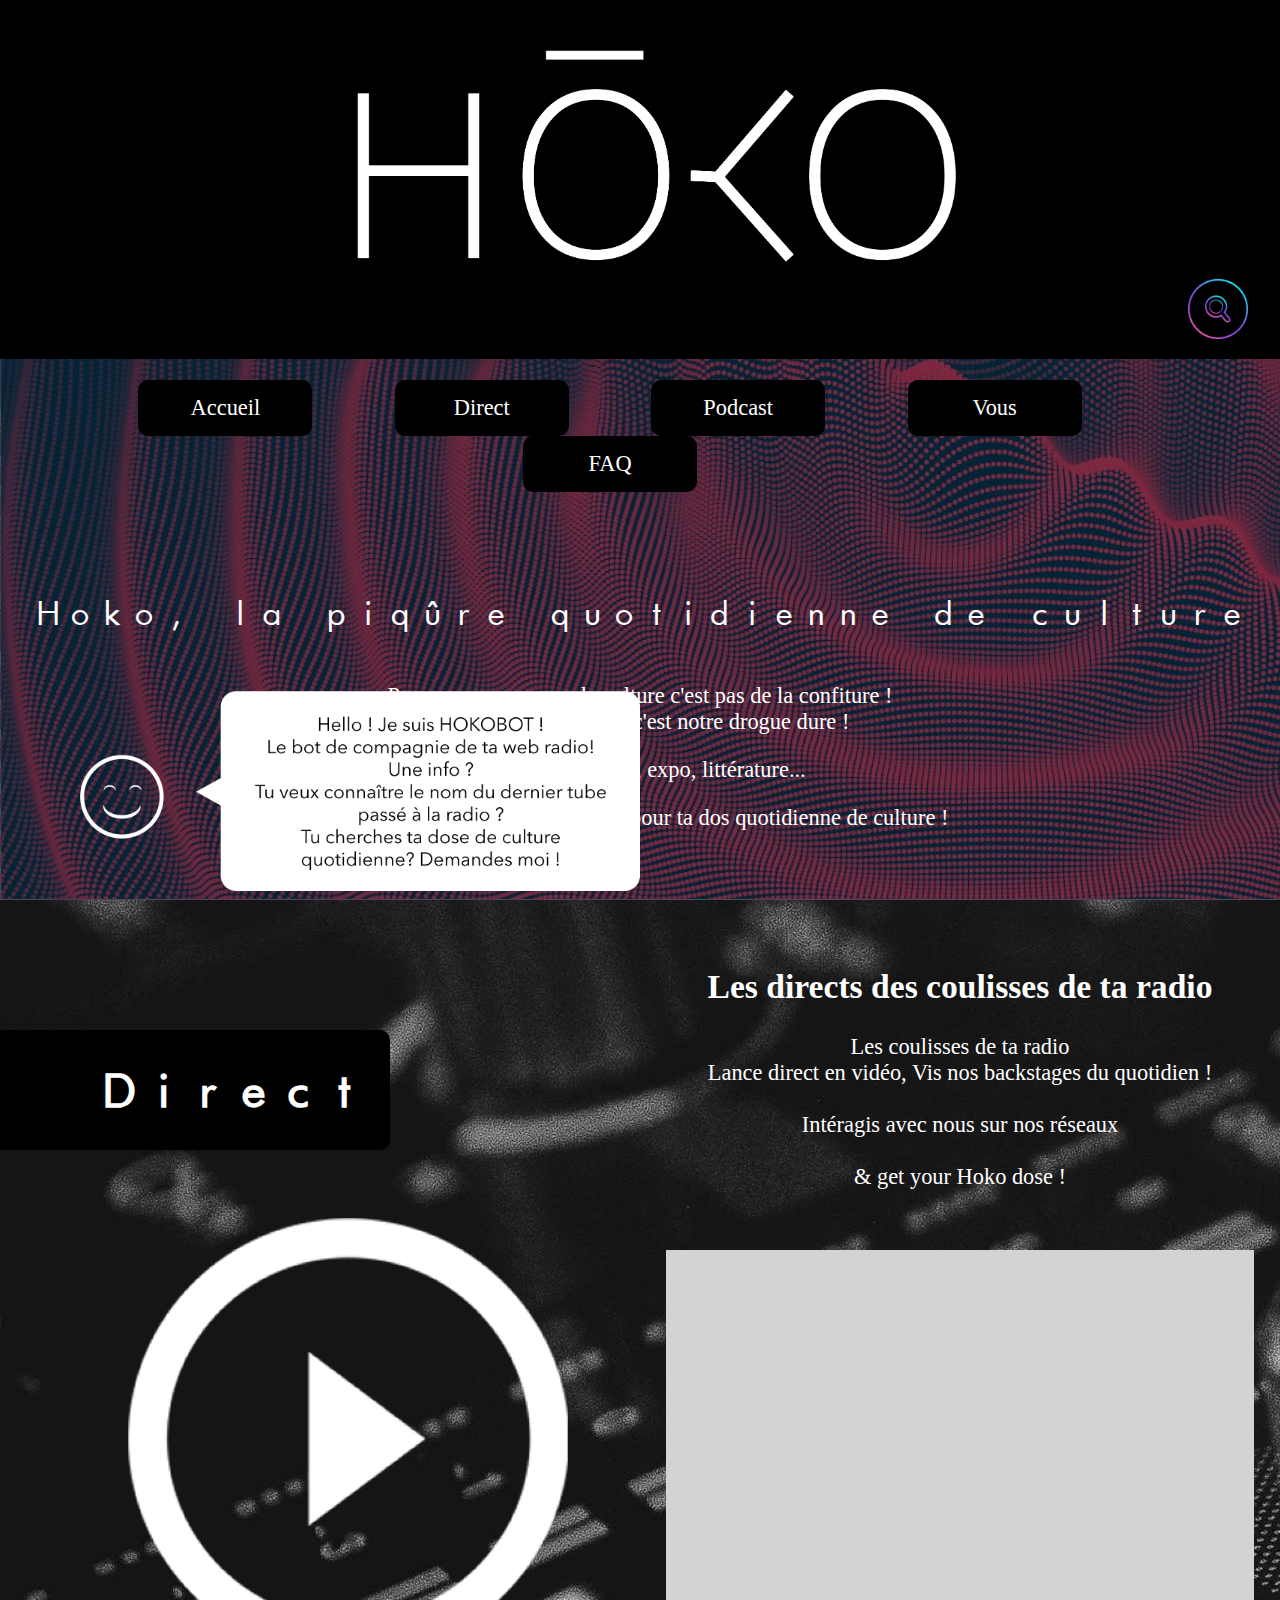
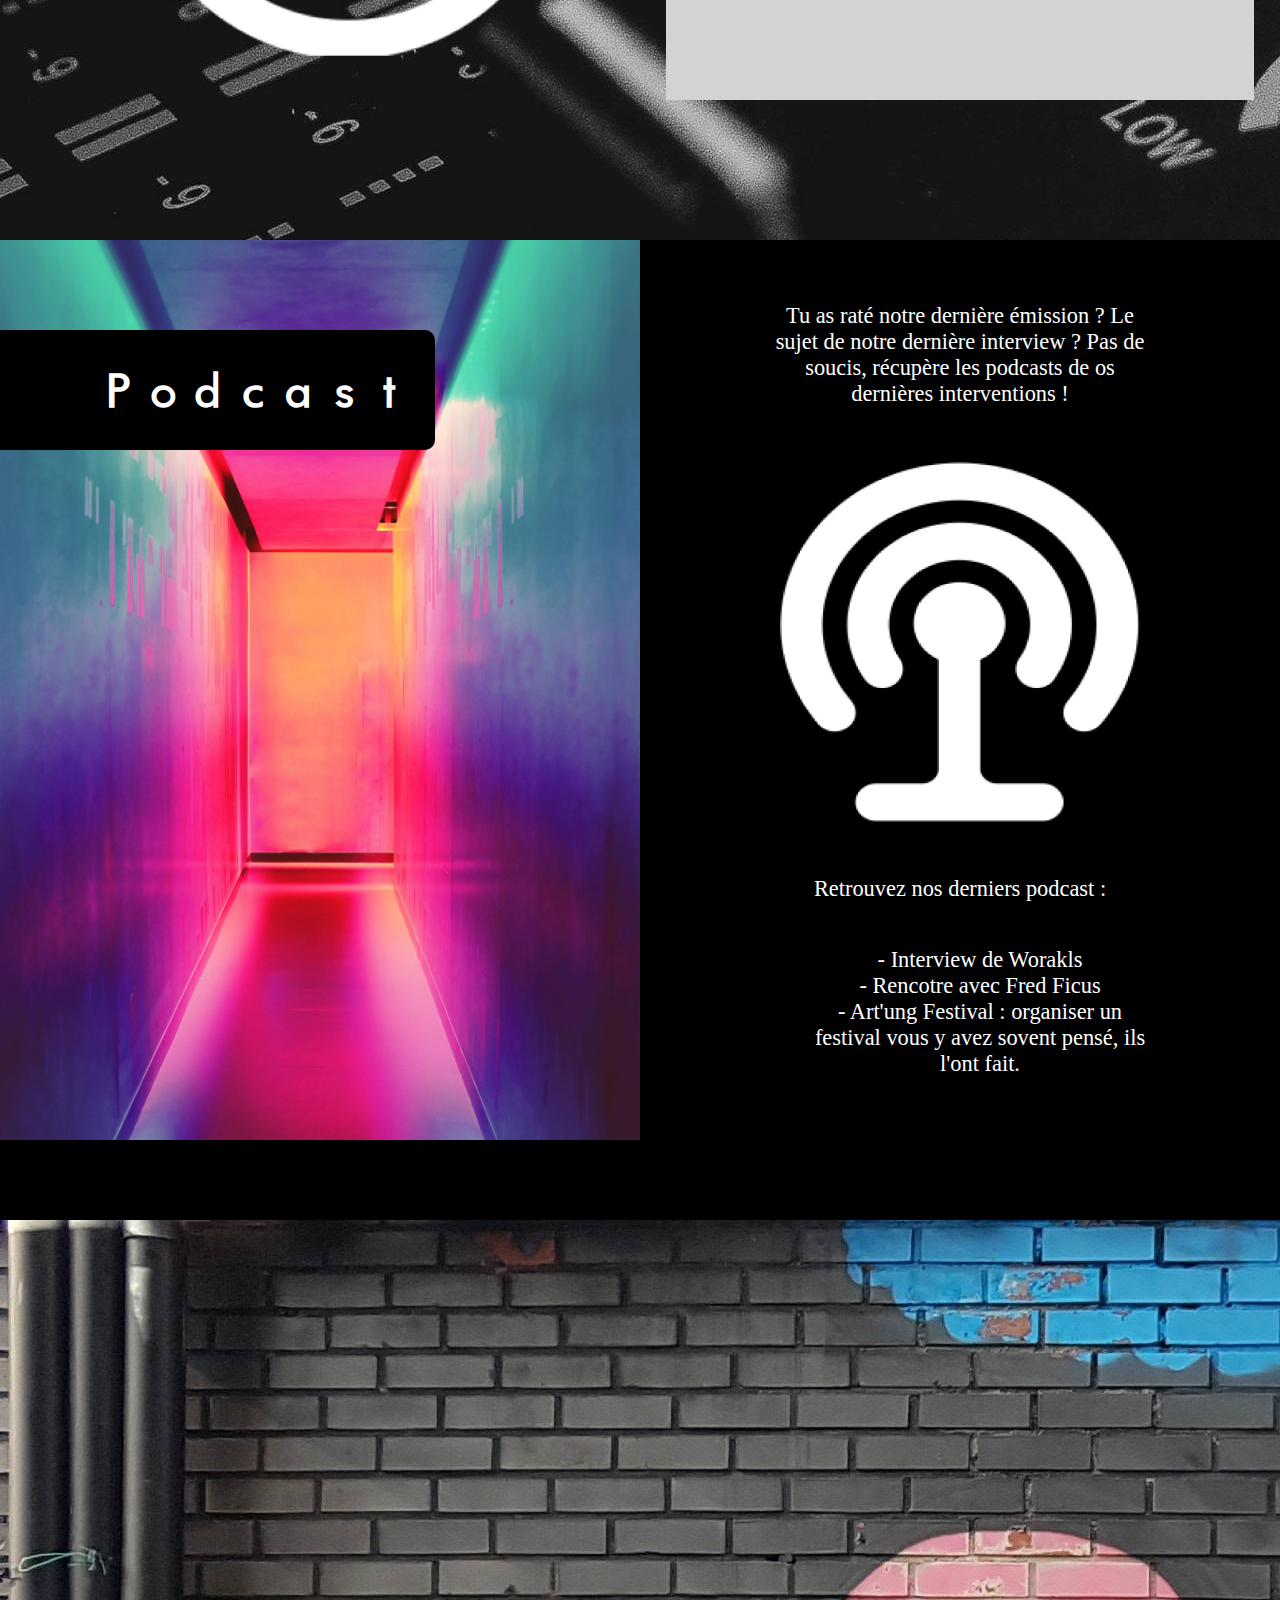
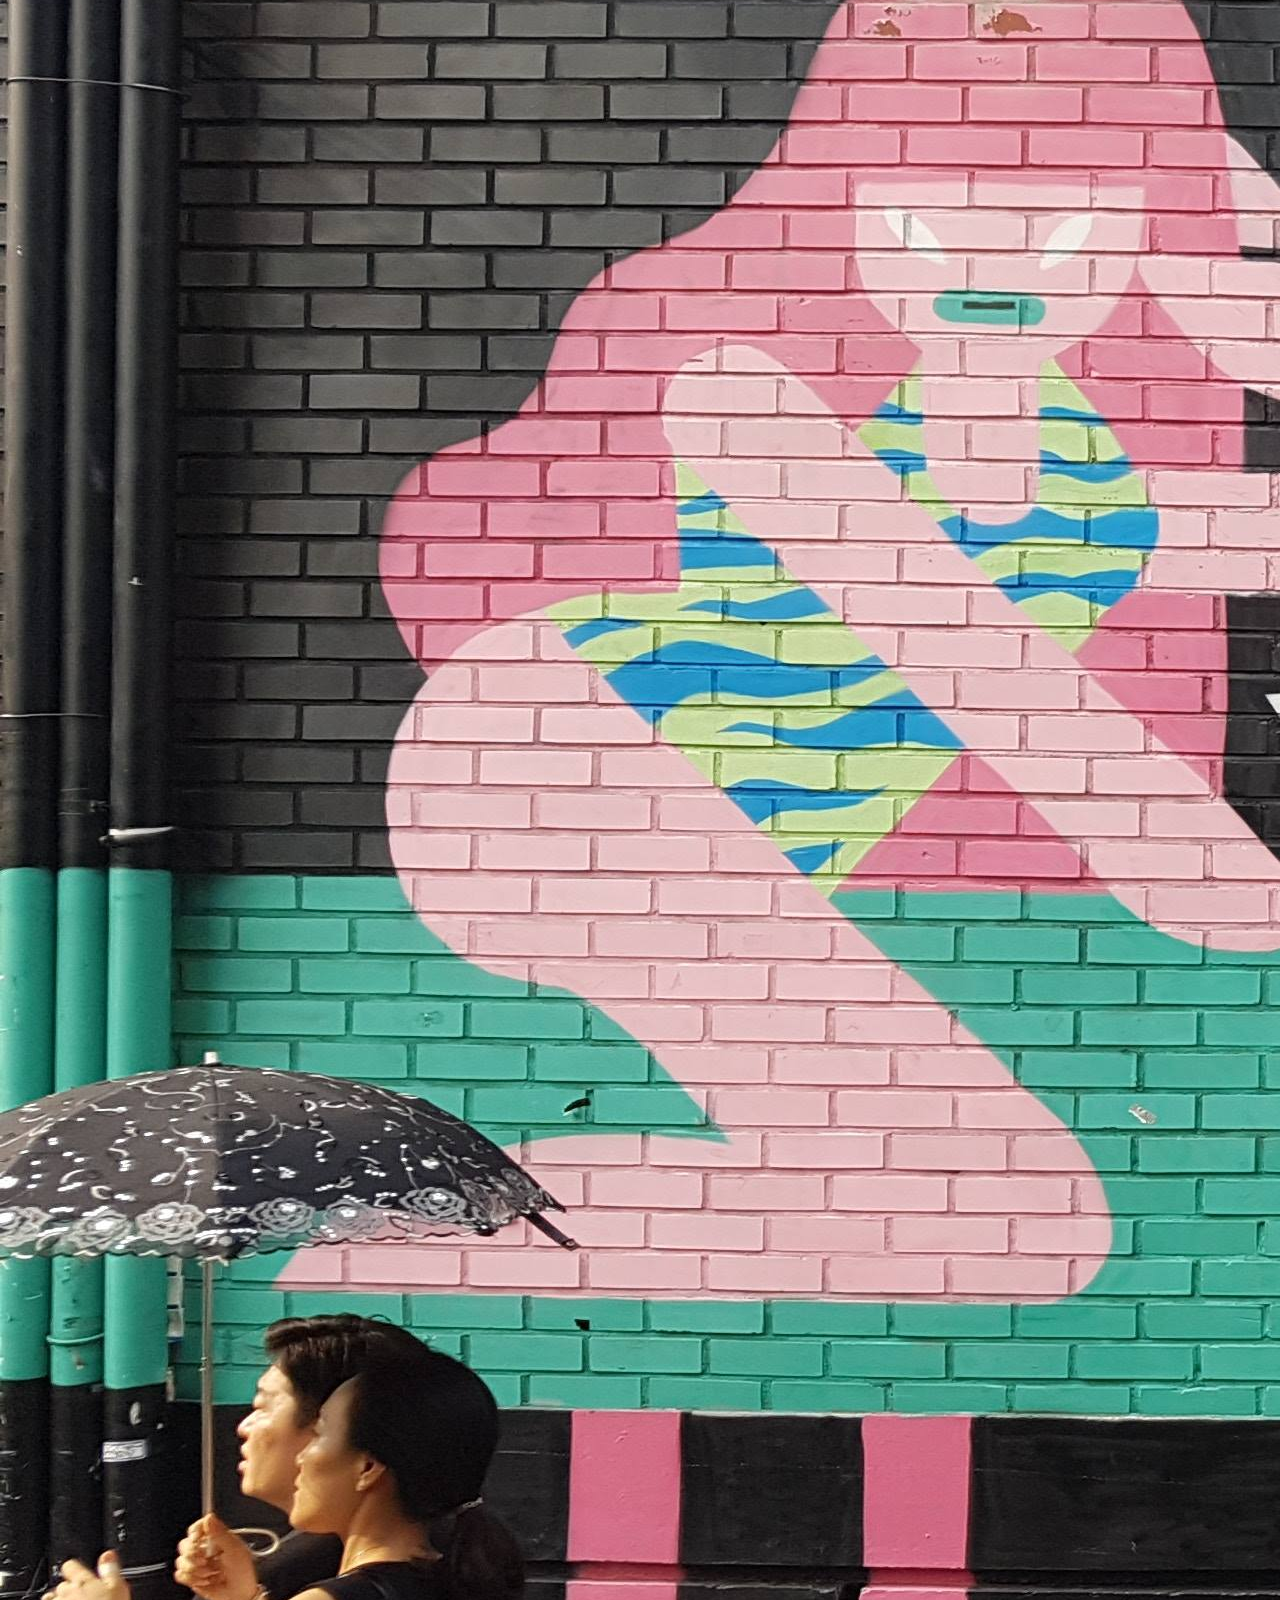
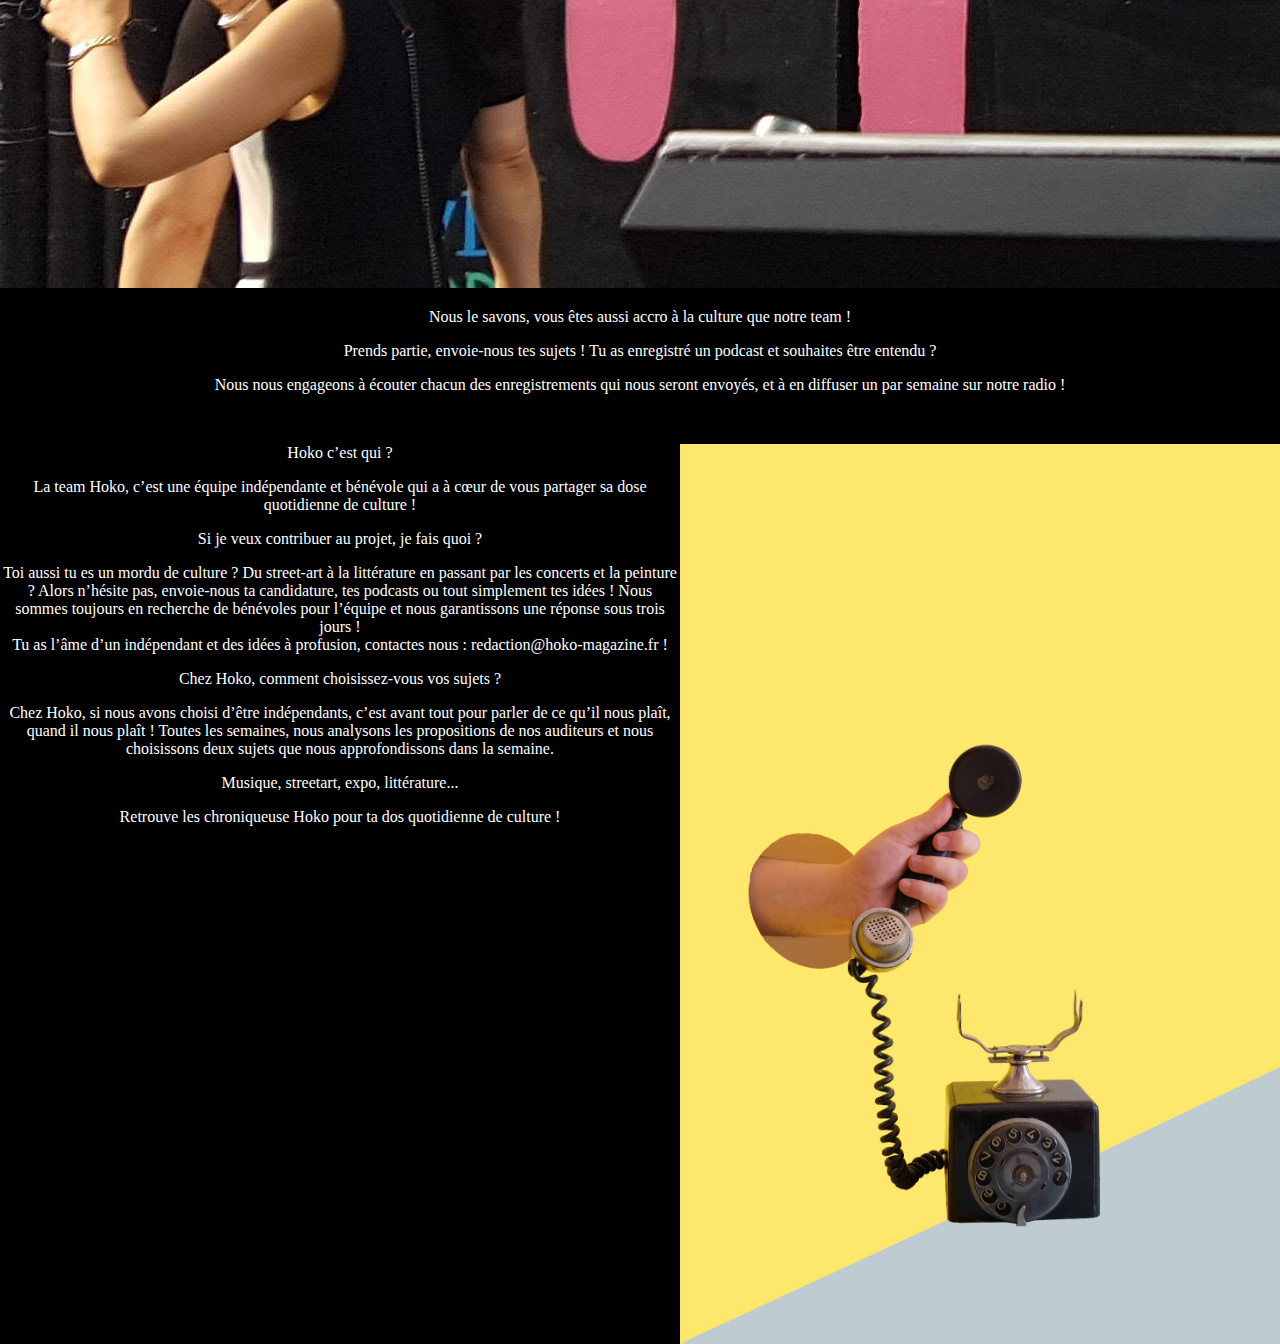
==== commit 2c89e4b7: "Fix page 1" ====
--- a/hoko.html
+++ b/hoko.html
@@ -8,34 +8,32 @@
 
 
     <body>
-        <header>
+        <div class="page1">
+          <header>
             <div class="divlogo">
-                <img class="logo" src="img/logo.png" alt="Logo Hoko"/>
+              <img class="logo" src="img/logo.png" alt="Logo Hoko"/>
             </div>
-
             <img class="search" src="img/searchicon.png" alt="search"/>
-        </header>
-        <nav>
+          </header>
+          <nav>
             <div class="link">
-                <a href="index.html">Accueil</a>
+              <a href="index.html">Accueil</a>
             </div>
             <div class="link">
-                <a href="rubrique_Random.html">Direct</a>
+              <a href="rubrique_Random.html">Direct</a>
             </div>
             <div class="link">
-                <a href="rubrique_Gaming.html">Podcast</a>
+              <a href="rubrique_Gaming.html">Podcast</a>
             </div>
             <div class="link">
-                <a href="rubrique_Coding.html">Vous</a>
+              <a href="rubrique_Coding.html">Vous</a>
             </div>
             <div class="link">
-                <a href="rubrique_Otaku.html">FAQ</a>
+              <a href="rubrique_Otaku.html">FAQ</a>
             </div>
-        </nav>
+          </nav>
+            <!-- Première page -->
 
-        <!-- Première page -->
-
-        <div class="page1">
             <p class="text punchline">Hoko, la piqûre quotidienne de culture</p>
 
             <p class="text">Parce que pour nous, la culture c'est pas de la confiture !
--- a/style.css
+++ b/style.css
@@ -45,18 +45,20 @@
 
 .page1
 {
-    position: relative;
-    top: -72px;
-    background: url(img/accueil.jpg);
-    background-repeat: no-repeat;
-    background-position: center center;
-    height: 697px;
+    background: linear-gradient(rgba(0, 0, 0, 0.5), rgba(0, 0, 0, 0.5)), url(img/accueil.jpg);
+    background-size: cover;
+    width: 100vw;
+    height: 100vh;
     font-size: 1.4em;
 }
 
 .page1 .punchline
 {
-    padding-top: 18%;
+    padding-top: 10vh;
+    font-family: "Titles";
+    font-size: 2rem;
+
+    padding-bottom: 2vh;
 }
 
 .text
@@ -89,10 +91,10 @@
 .bot
 {
     height: 200px;
-    position: relative;
+    position: absolute;
     width: auto;
     left: 80px;
-    top: 50px;
+    bottom: 1vh;
 }
 
 /*
@@ -112,13 +114,14 @@
 
 .page2 .rubrique
 {
-    padding-left: 50%;
-    color: white;
     background: black;
-    width: 170px;
-    padding-top: 12px;
-    border-radius: 0px 15px 15px 0px;
-    padding-bottom: 12px;
+    font-family: titles;
+    color: white;
+    width: fit-content;
+    padding: 2rem 1.5rem;
+    padding-left: 6rem;
+    margin-top: 10vh;
+    border-radius: 0 10px 10px 0;
 }
 
 .page2 .title
@@ -134,12 +137,11 @@
 
 .page2 .player
 {
-    margin-top: 20%;
+    margin-top: 6%;
     margin-left: 20%;
     width: 440px;
     left: 52%;
     height: auto;
-
 }
 
 .page2 .video
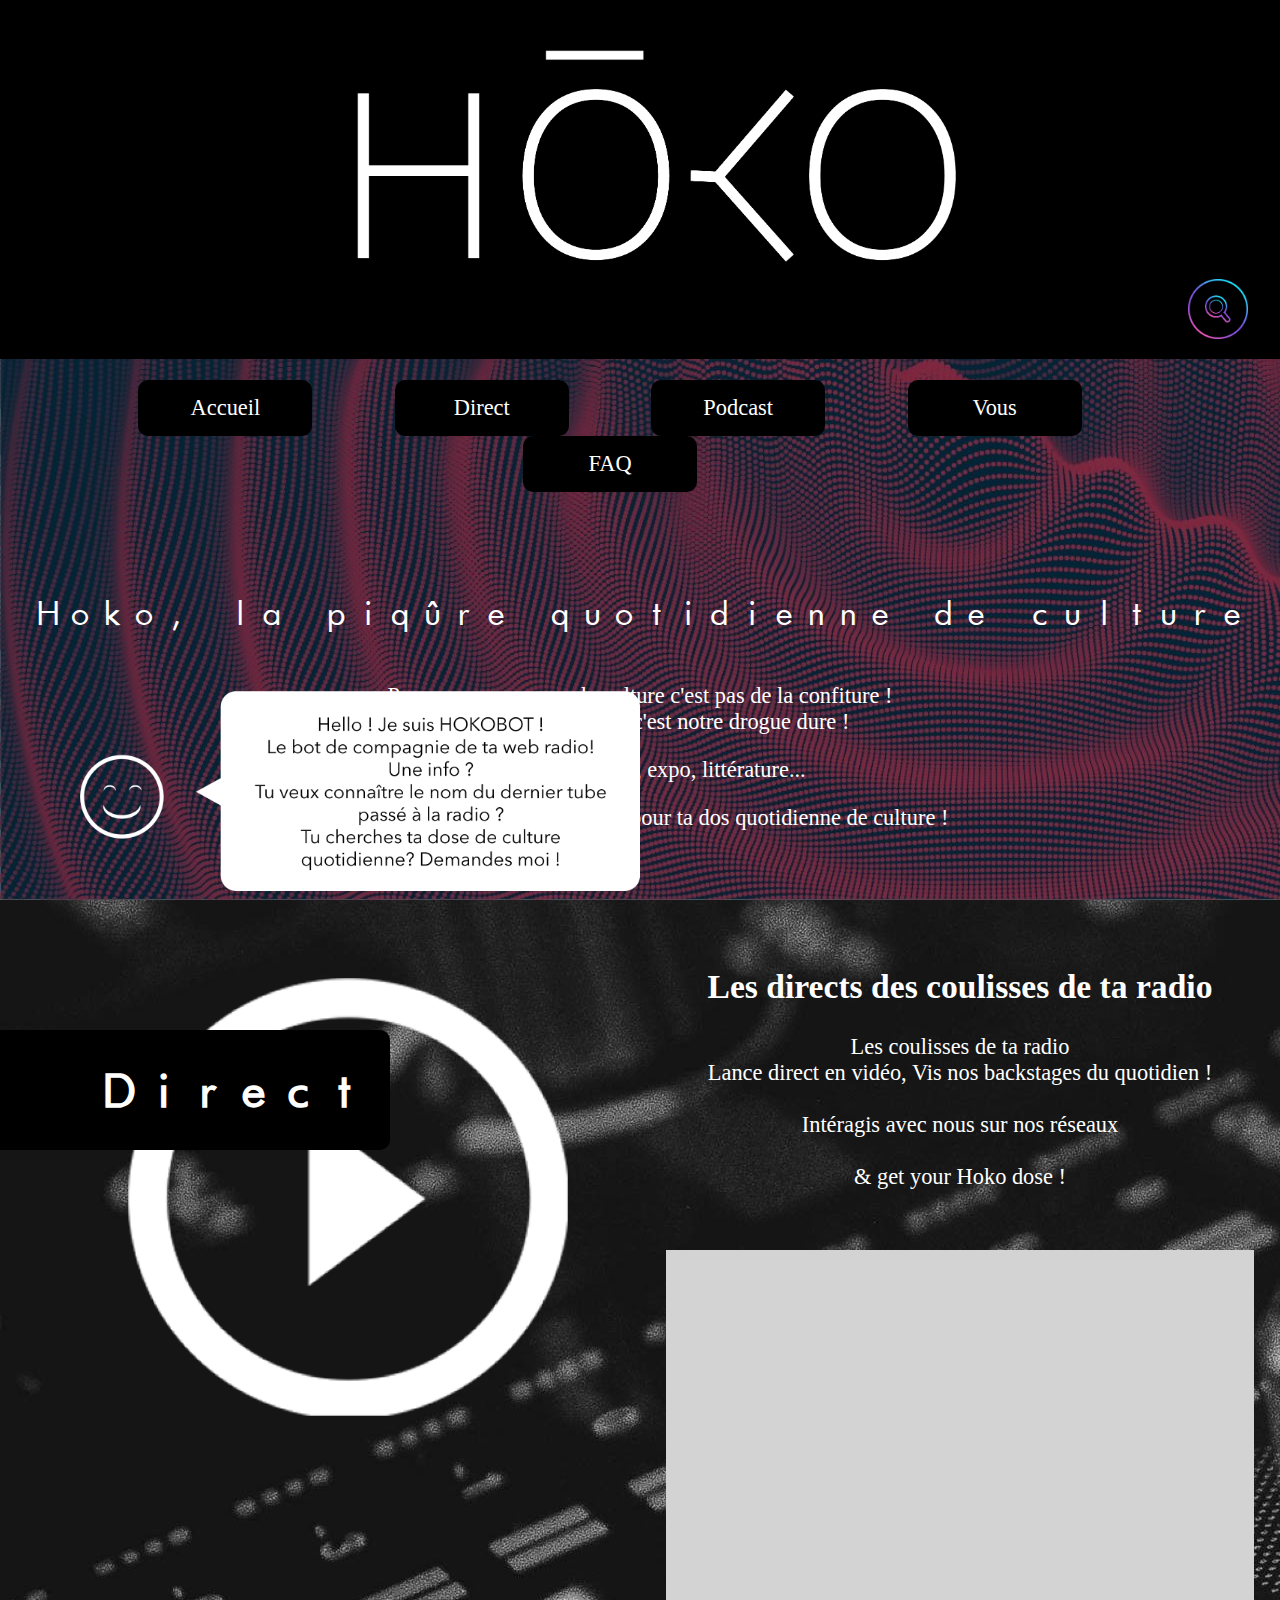
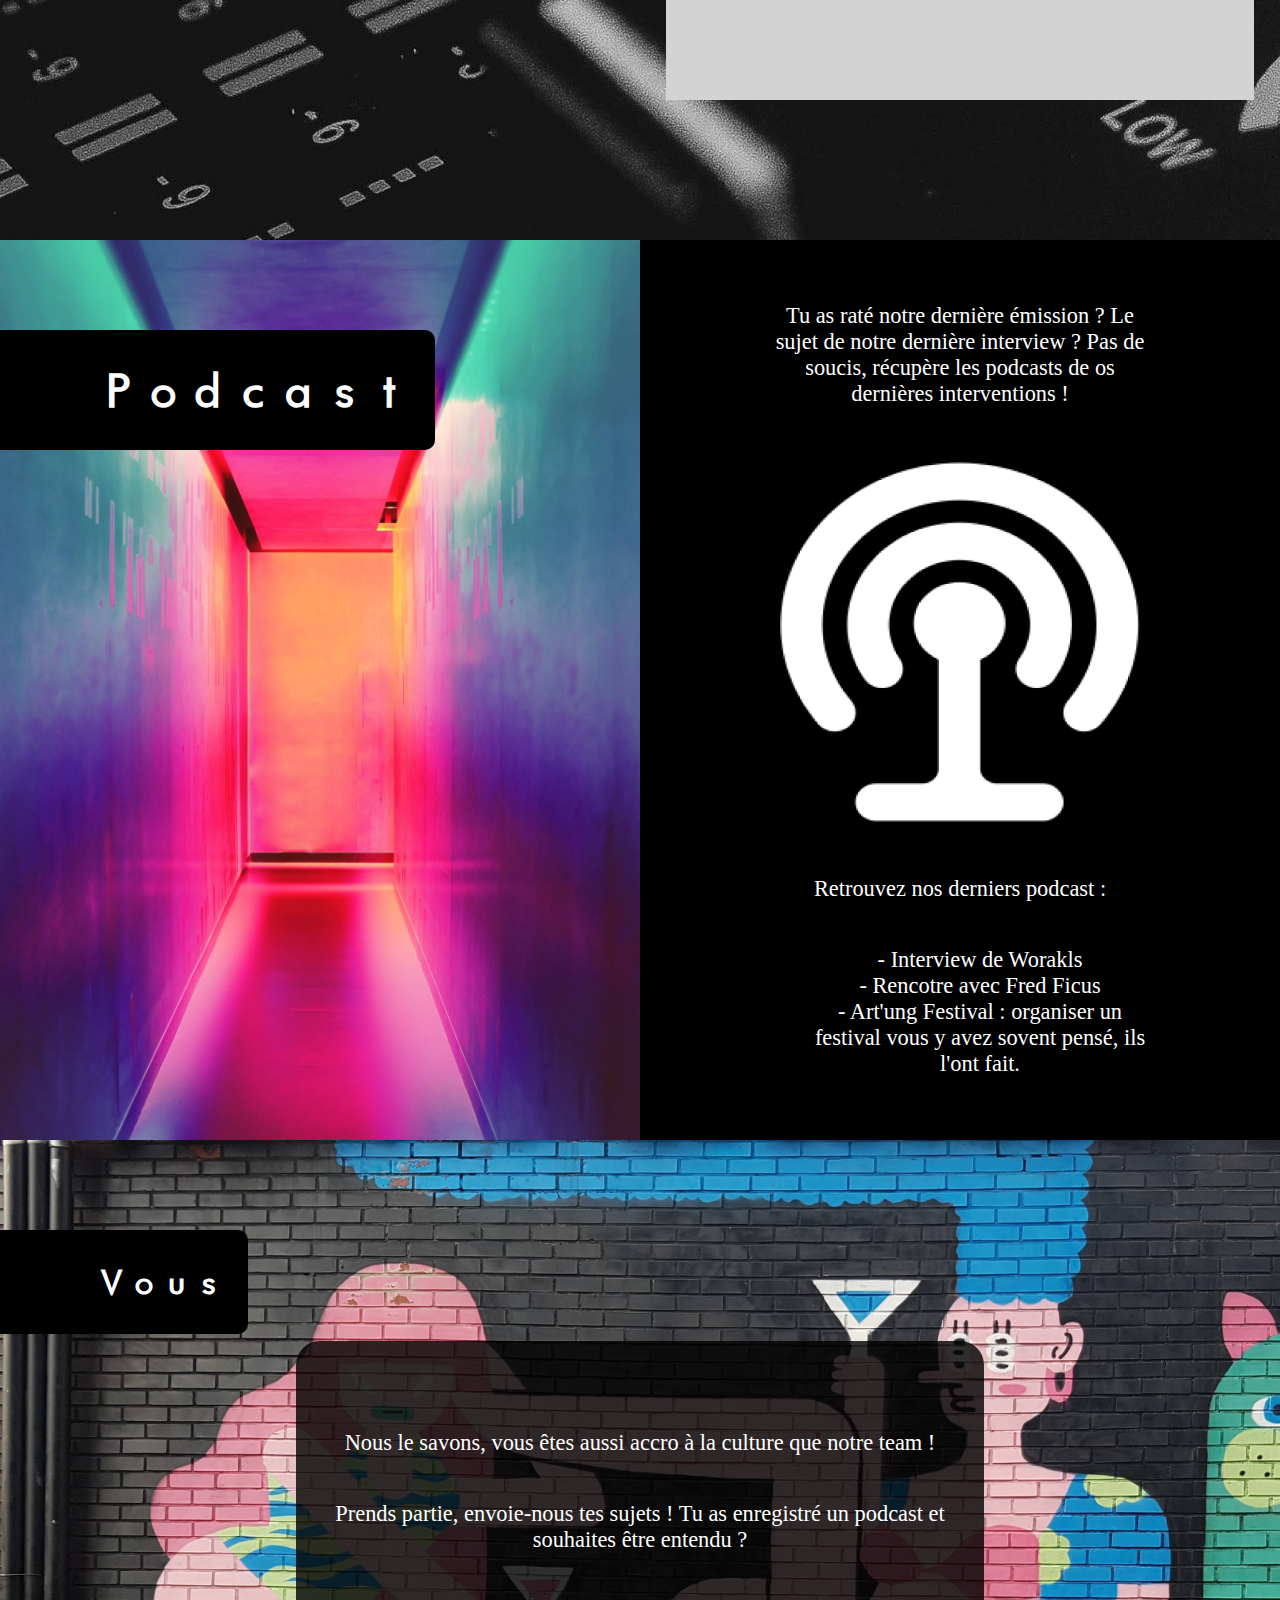
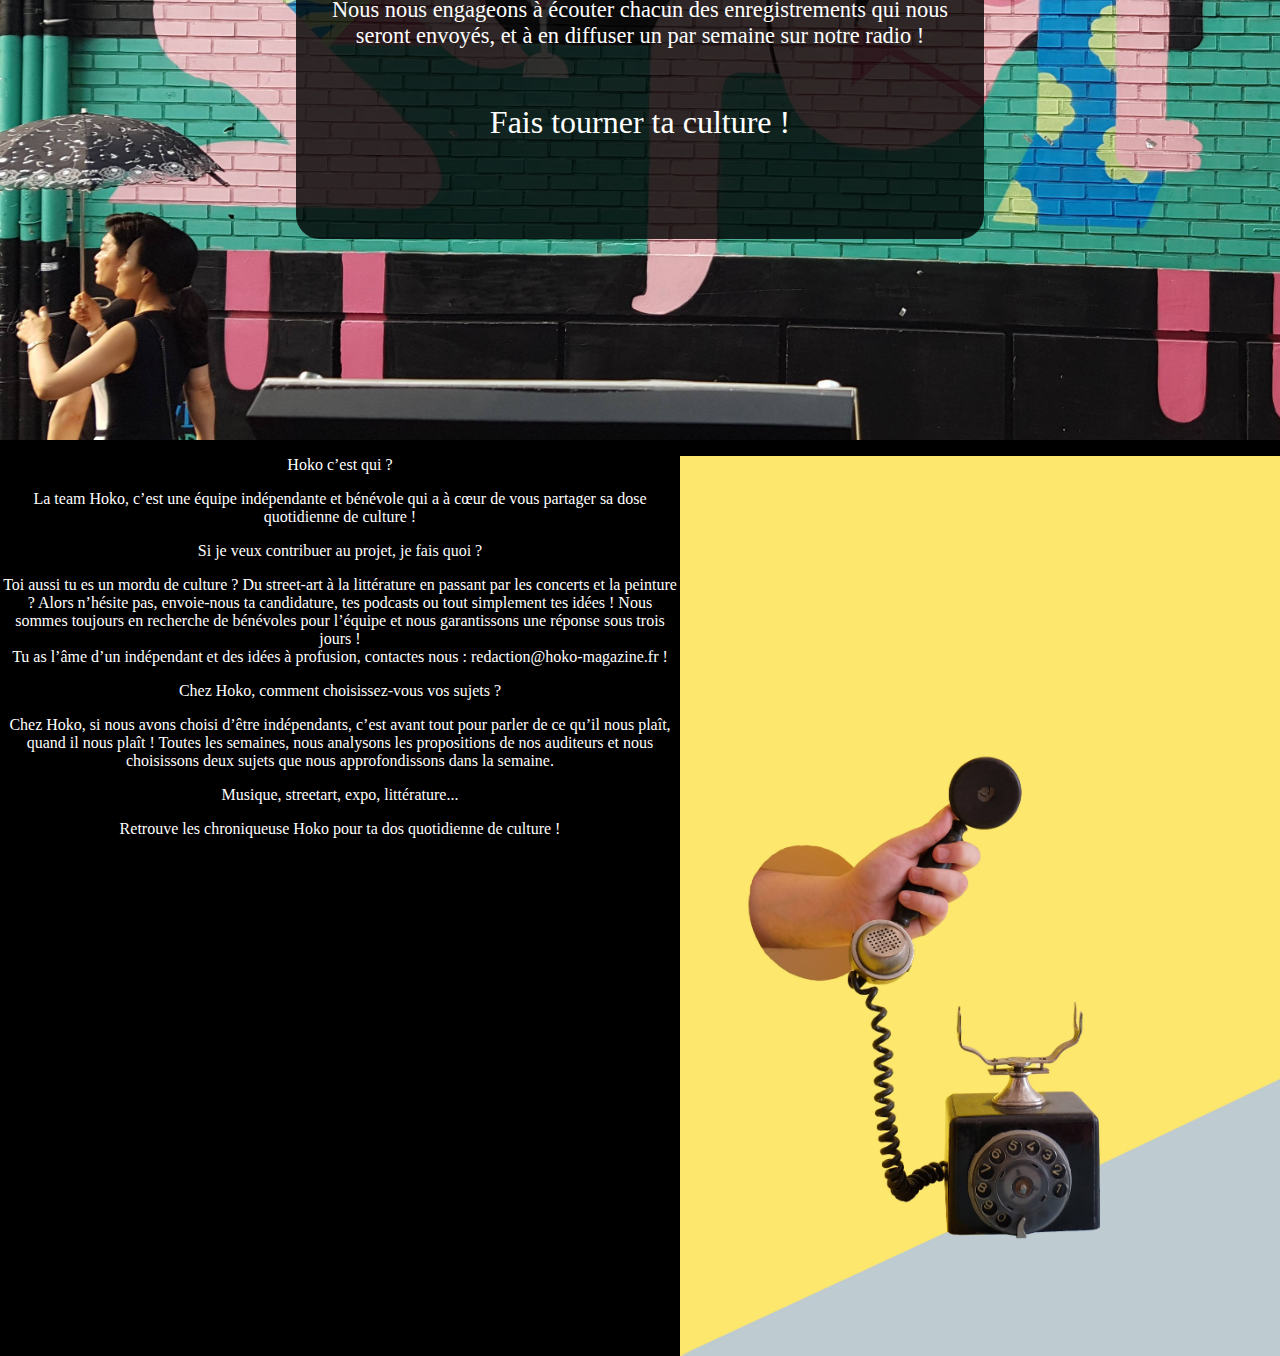
==== commit d628478d: "Add page 4" ====
--- a/hoko.html
+++ b/hoko.html
@@ -90,17 +90,18 @@
 
         <!-- Quatrième page -->
 
-        <h1 class="rubrique">Vous</h1>
-        <div class="">
-            <img class="backrubrique" src="img/vous.jpg"/>
+        <div class="page4">
+          <h1 class="rubrique">Vous</h1>
+          <div class="align">
+            <div class="content">
+              <p class="text">Nous le savons, vous êtes aussi accro à la culture que notre team !</p>
+              <p class="text">Prends partie, envoie-nous tes sujets ! Tu as enregistré un podcast et souhaites être entendu ?</p>
+              <p class="text">Nous nous engageons à écouter chacun des enregistrements qui nous seront envoyés, et à en diffuser un par semaine sur notre radio !</p>
+
+              <p class="text bigger">Fais tourner ta culture !</p>
+            </div>
+          </div>
         </div>
-        <div class="rubriqueback"></div>
-
-        <p class="text">Nous le savons, vous êtes aussi accro à la culture que notre team !</p>
-        <p class="text">Prends partie, envoie-nous tes sujets ! Tu as enregistré un podcast et souhaites être entendu ?</p>
-        <p class="text">Nous nous engageons à écouter chacun des enregistrements qui nous seront envoyés, et à en diffuser un par semaine sur notre radio !</p>
-
-        <p class="textbigger">Fais tourner ta culture !</p>
 
 
         <!-- Cinquième page -->
--- a/style.css
+++ b/style.css
@@ -107,21 +107,9 @@
     background: url(img/direct.jpg);
     background-repeat: no-repeat;
     background-position: left center;
-    height: 900px;
+    height: 100vh;
     font-size: 1.4em;
     padding-top: 40px;
-}
-
-.page2 .rubrique
-{
-    background: black;
-    font-family: titles;
-    color: white;
-    width: fit-content;
-    padding: 2rem 1.5rem;
-    padding-left: 6rem;
-    margin-top: 10vh;
-    border-radius: 0 10px 10px 0;
 }
 
 .page2 .title
@@ -178,9 +166,10 @@
   height: 100vh;
 }
 
-.page3 .rubrique {
+.rubrique {
+  position: absolute;
   background: black;
-  font-family: titles;
+  font-family: "Titles";
   color: white;
   width: fit-content;
   padding: 2rem 1.5rem;
@@ -199,7 +188,39 @@
   list-style-type: none;
 }
 
-
+/*
+ * Page 4
+ */
+
+.page4 {
+  height: 100vh;
+  width: 100vw;
+  background-image: url('img/vous.jpg');
+  background-size: cover;
+}
+
+.page4 .align {
+  display: flex;
+  justify-content: center;
+  align-items: center;
+  height: 100vh;
+
+}
+.page4 .content{
+  display: flex;
+  flex-direction: column;
+  justify-content: center;
+  font-size: 1.4rem;
+  height: 50vh;
+  width: 50vw;
+  background-color: rgba(0,0,0,.8);
+  padding: 1.5rem;
+  border-radius: 1.5rem;
+}
+
+.text.bigger {
+  font-size: 2rem;
+}
 
 /*
  *******page 5*******
@@ -216,5 +237,5 @@
 }
 .textposition
 {
-	
-}+
+}
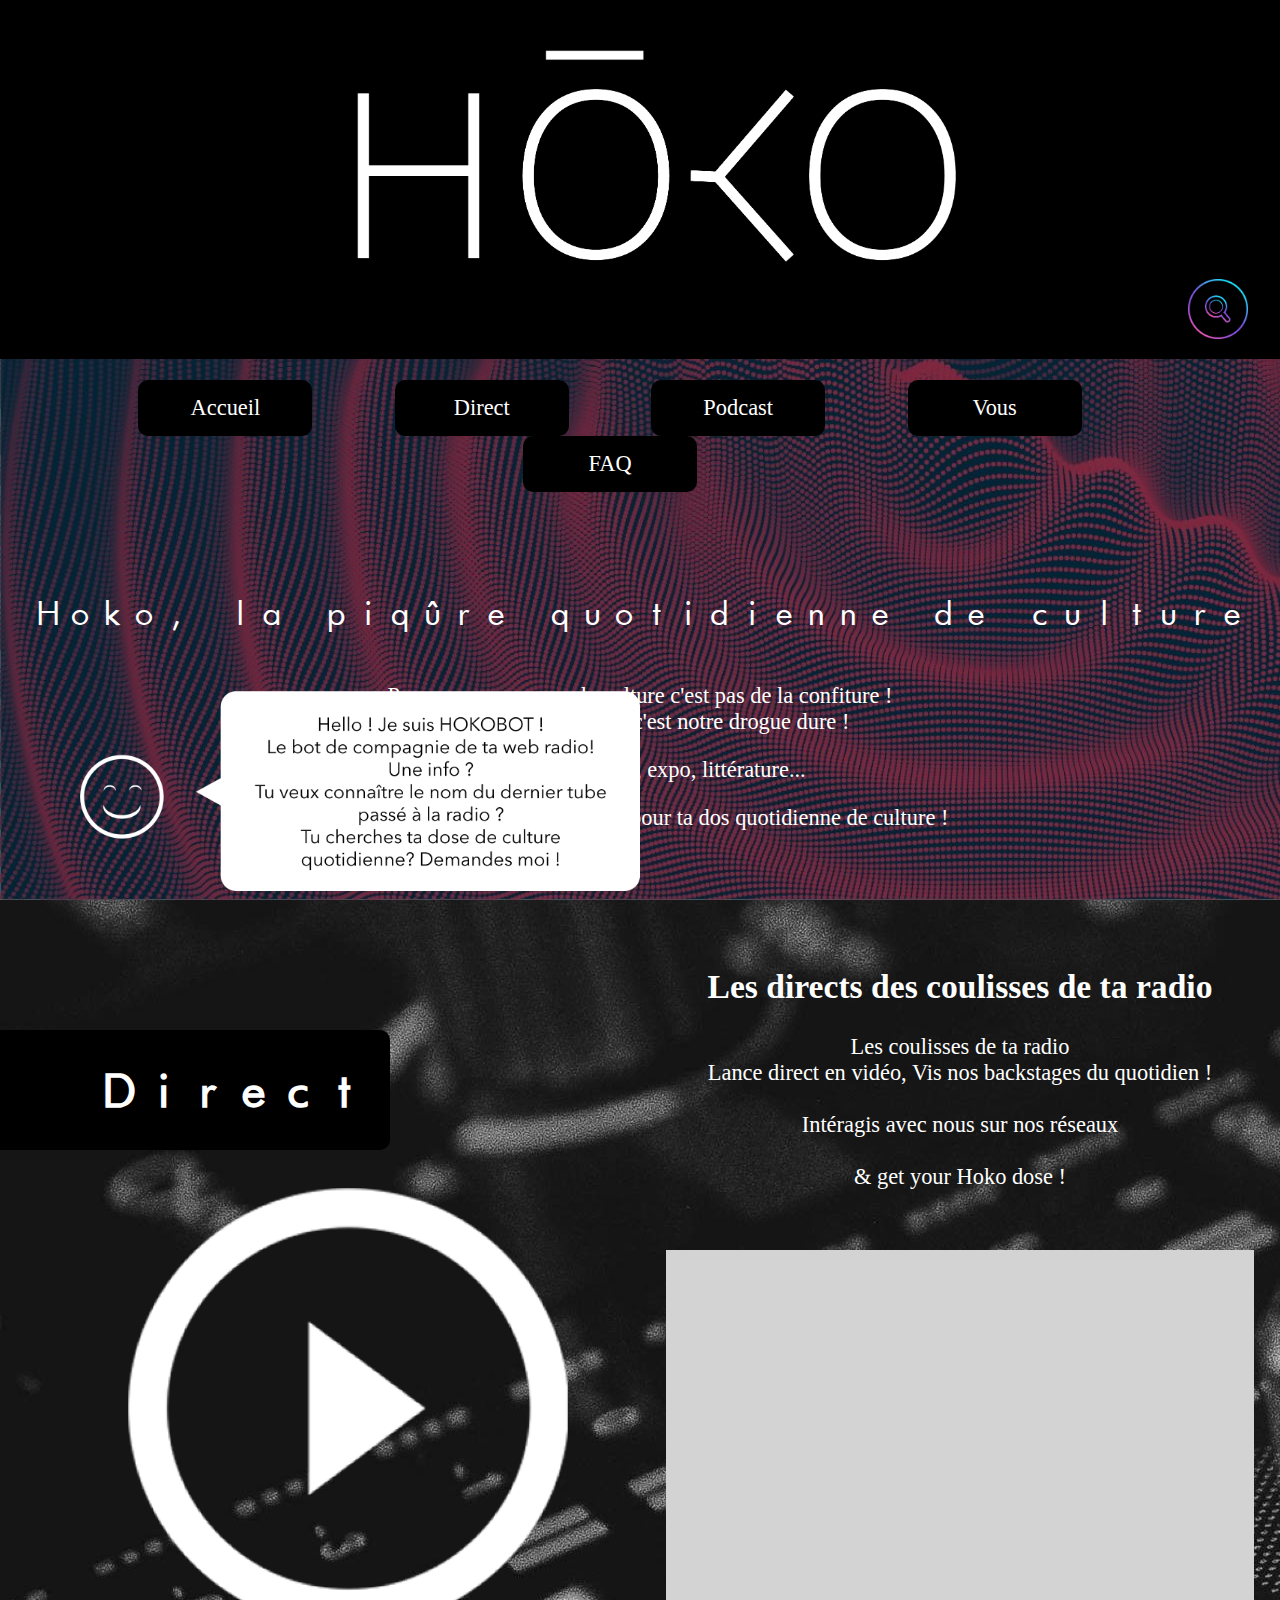
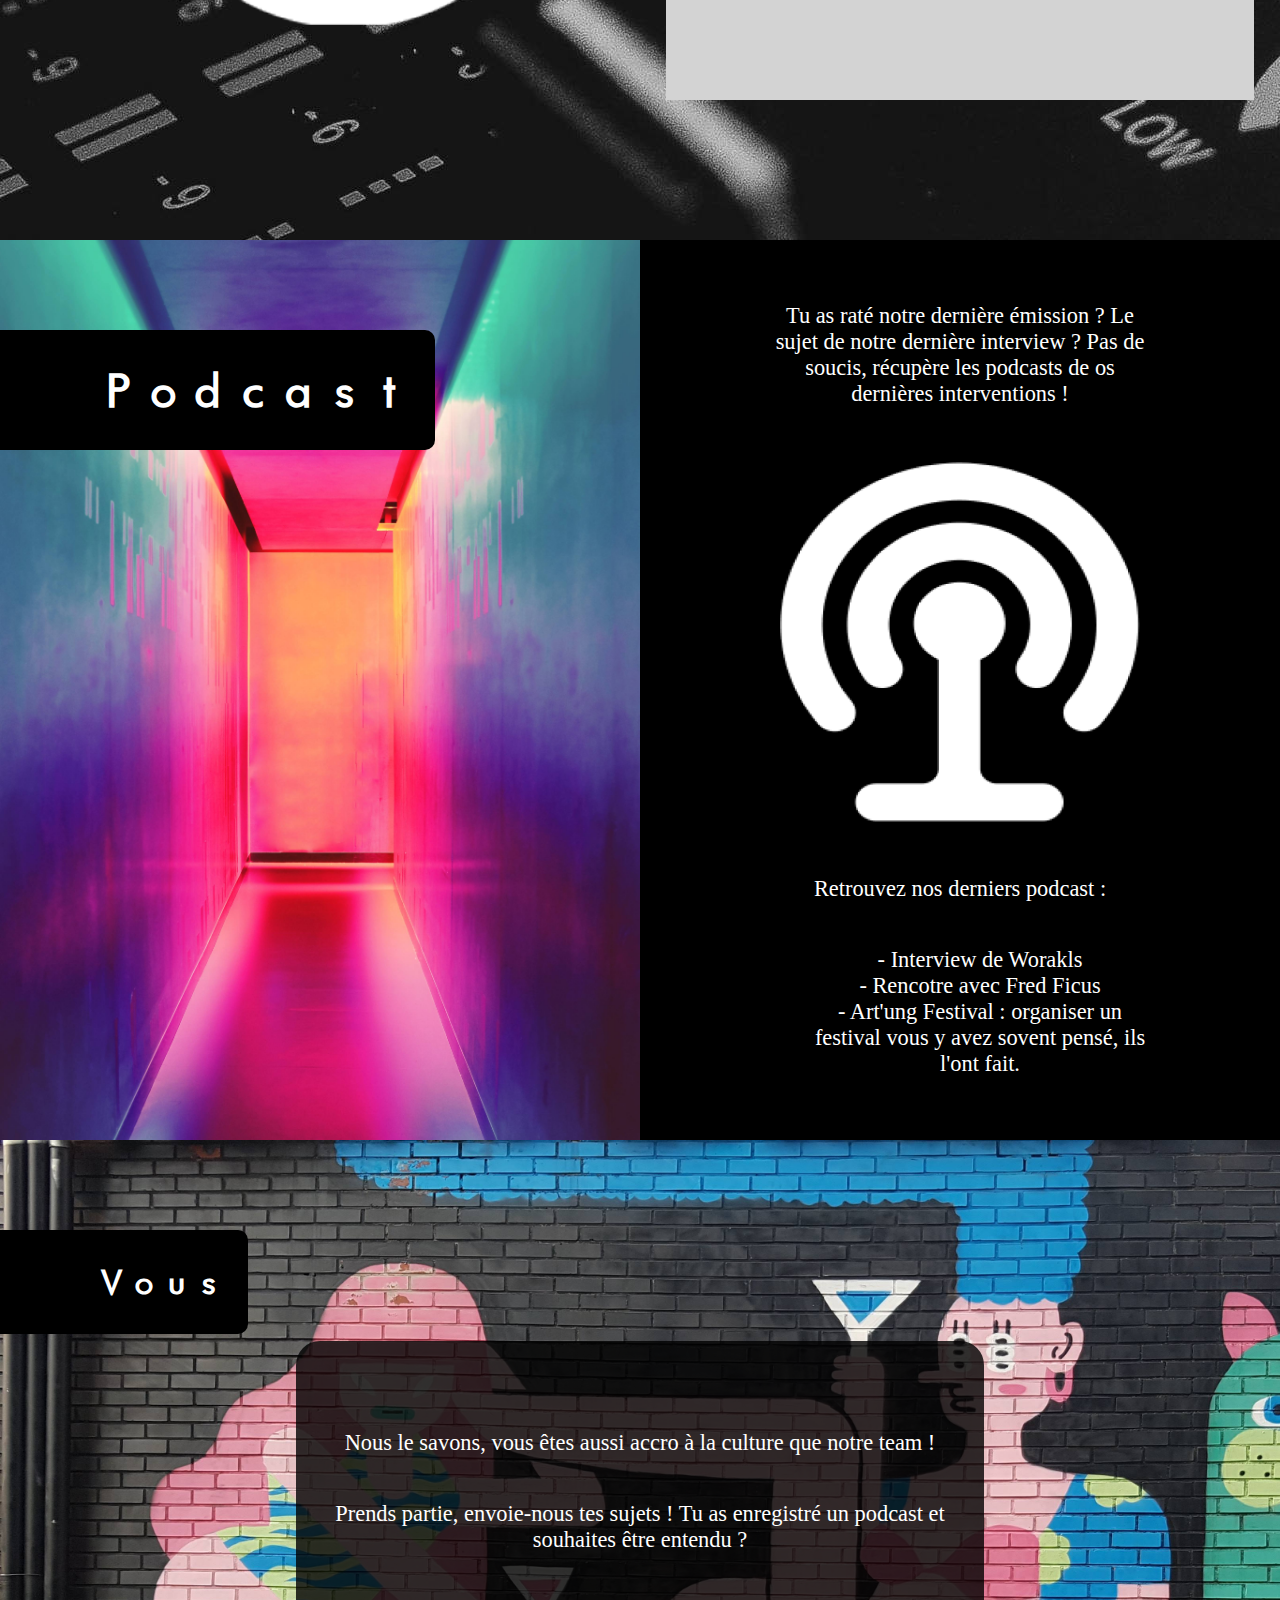
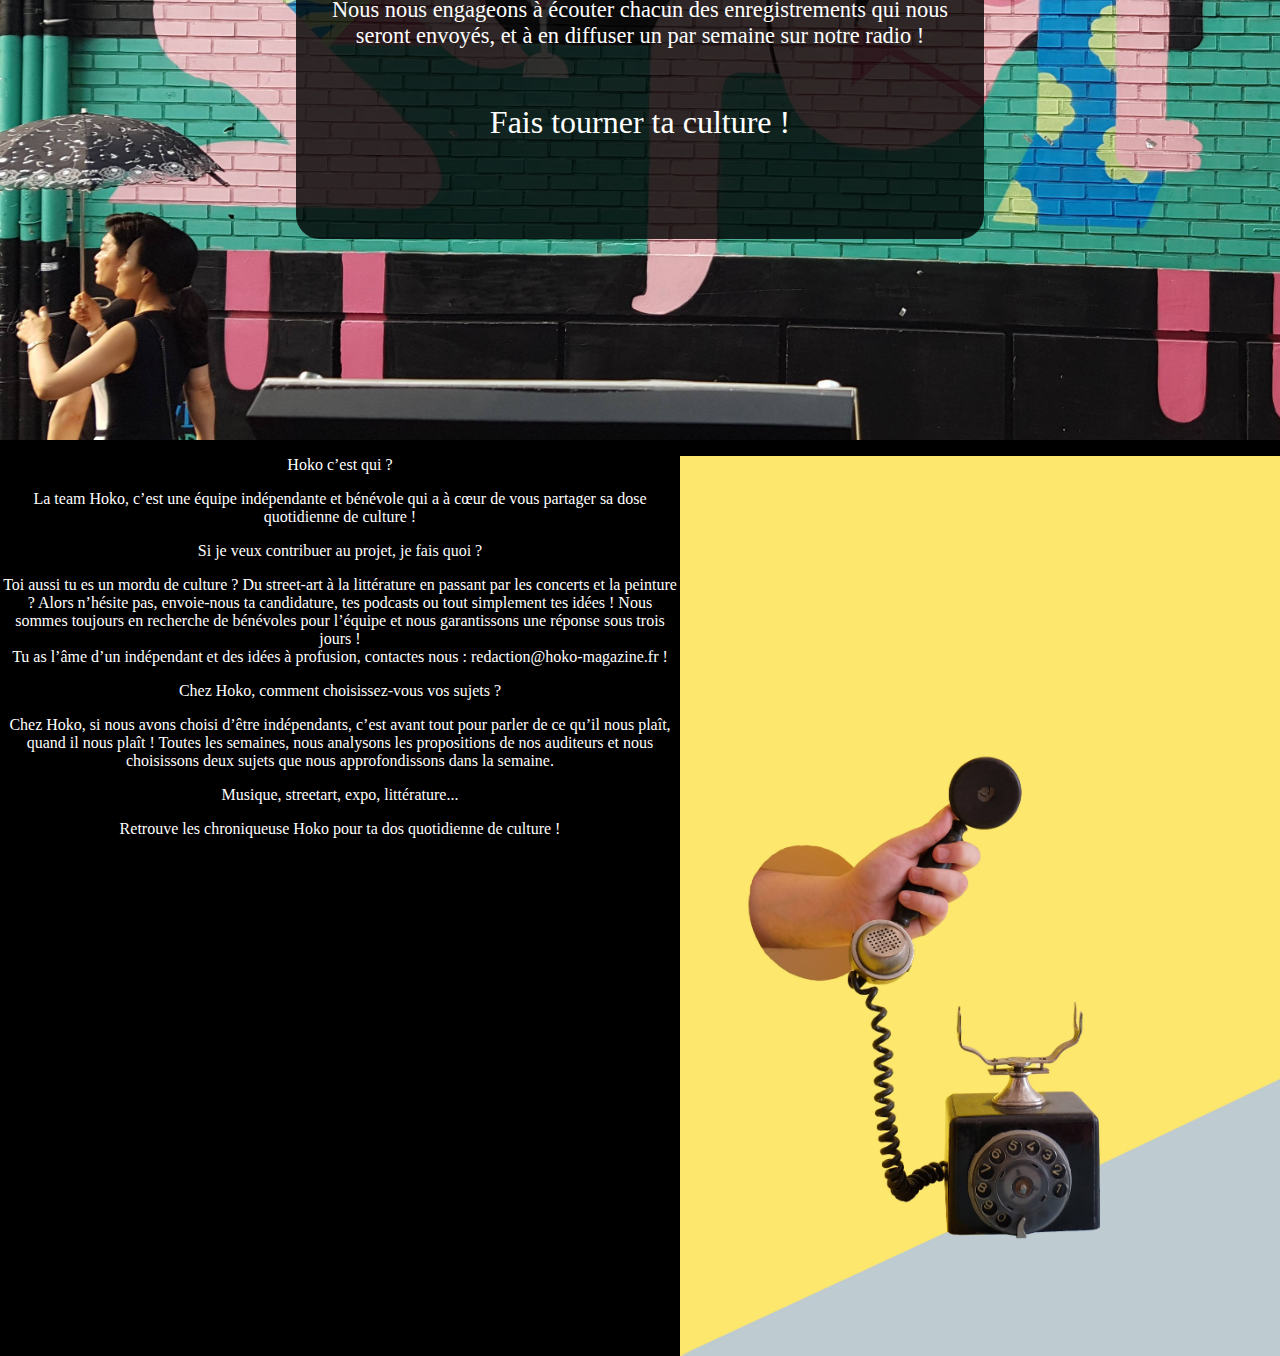
==== commit c3f8cdb3: "Fix page 2" ====
--- a/hoko.html
+++ b/hoko.html
@@ -48,9 +48,11 @@
         <!-- Deuxième page -->
 
         <div class="page2">
+            <h1 class="rubrique">Direct</h1>
             <div class="left">
-                <h1 class="rubrique">Direct</h1>
+              <div>
                 <img class="player" src="img/player.png" alt="player">
+              </div>
             </div>
 
             <div class="right text">
@@ -64,7 +66,6 @@
                 </p>
 
                 <div class="video"></div>
-
             </div>
         </div>
 
--- a/style.css
+++ b/style.css
@@ -110,6 +110,12 @@
     height: 100vh;
     font-size: 1.4em;
     padding-top: 40px;
+}
+
+.page2 .left {
+  display: flex;
+  justify-content: center;
+  align-items: center;
 }
 
 .page2 .title
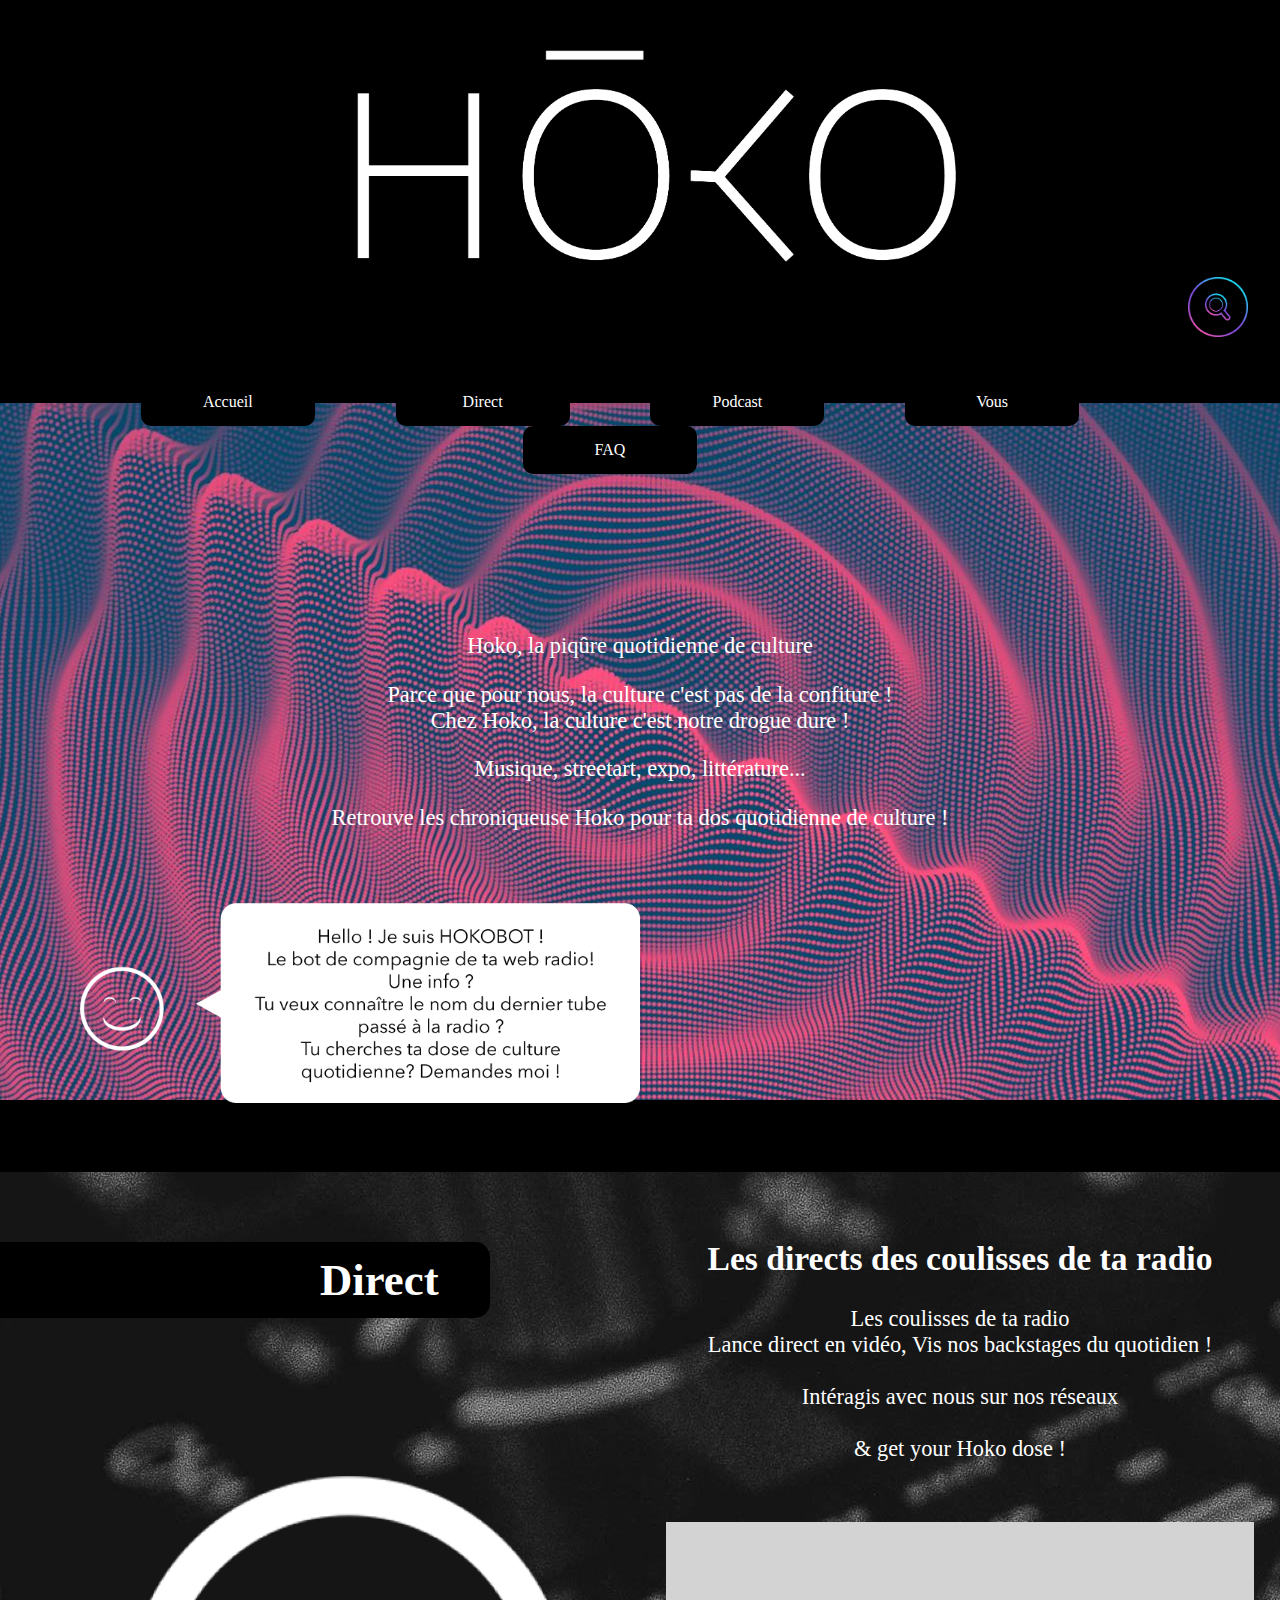
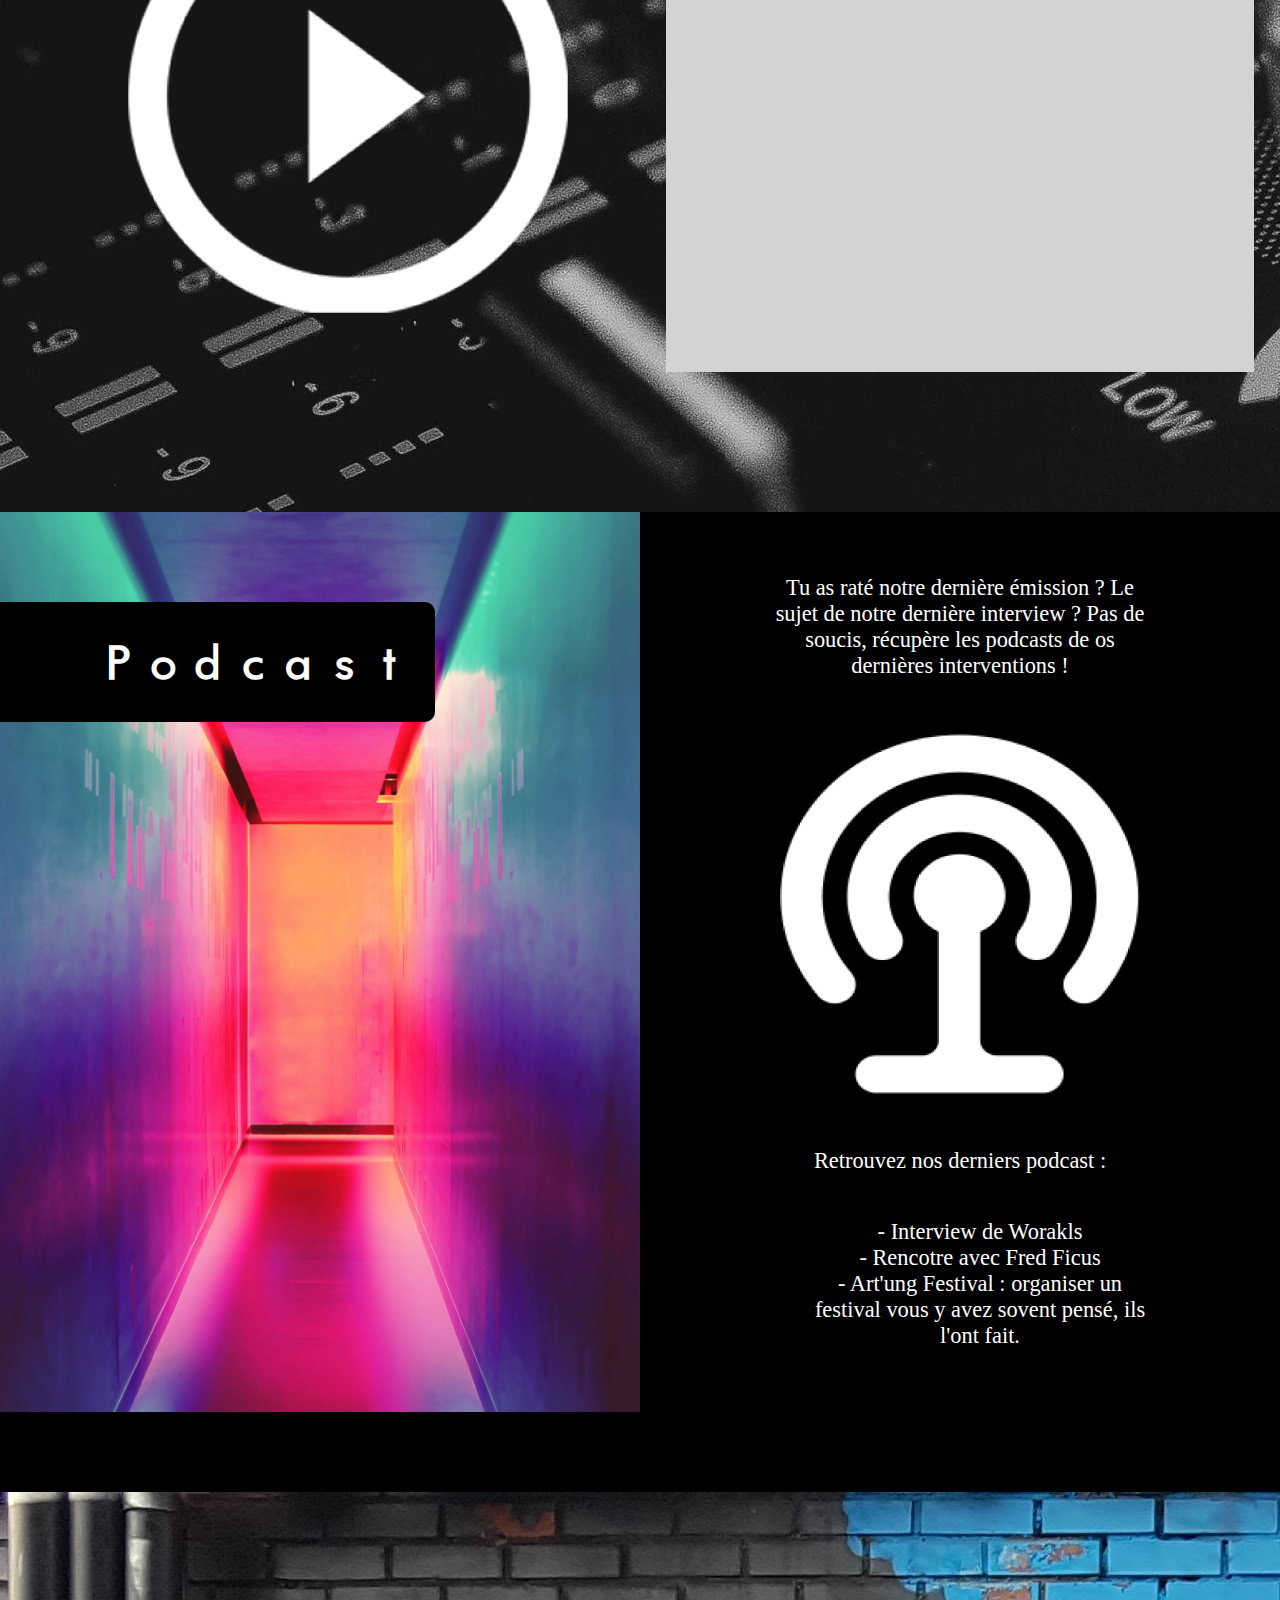
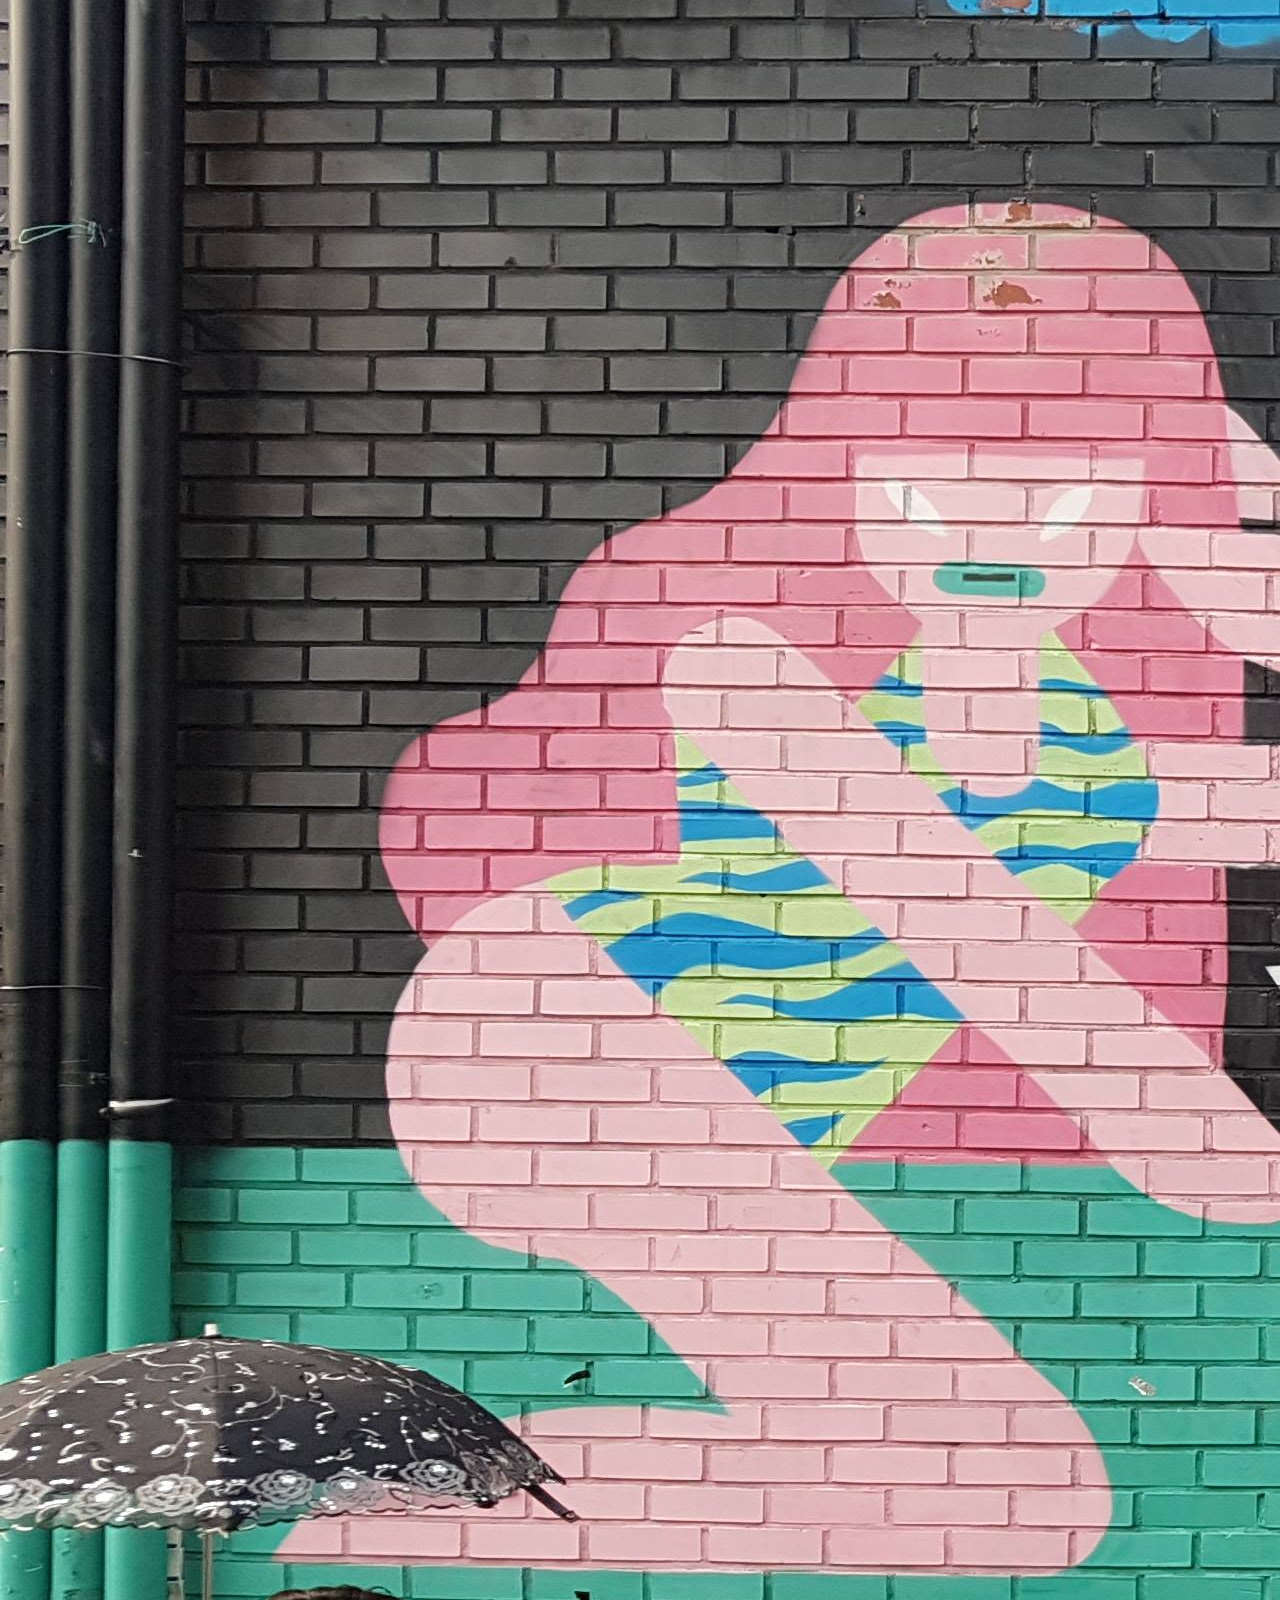
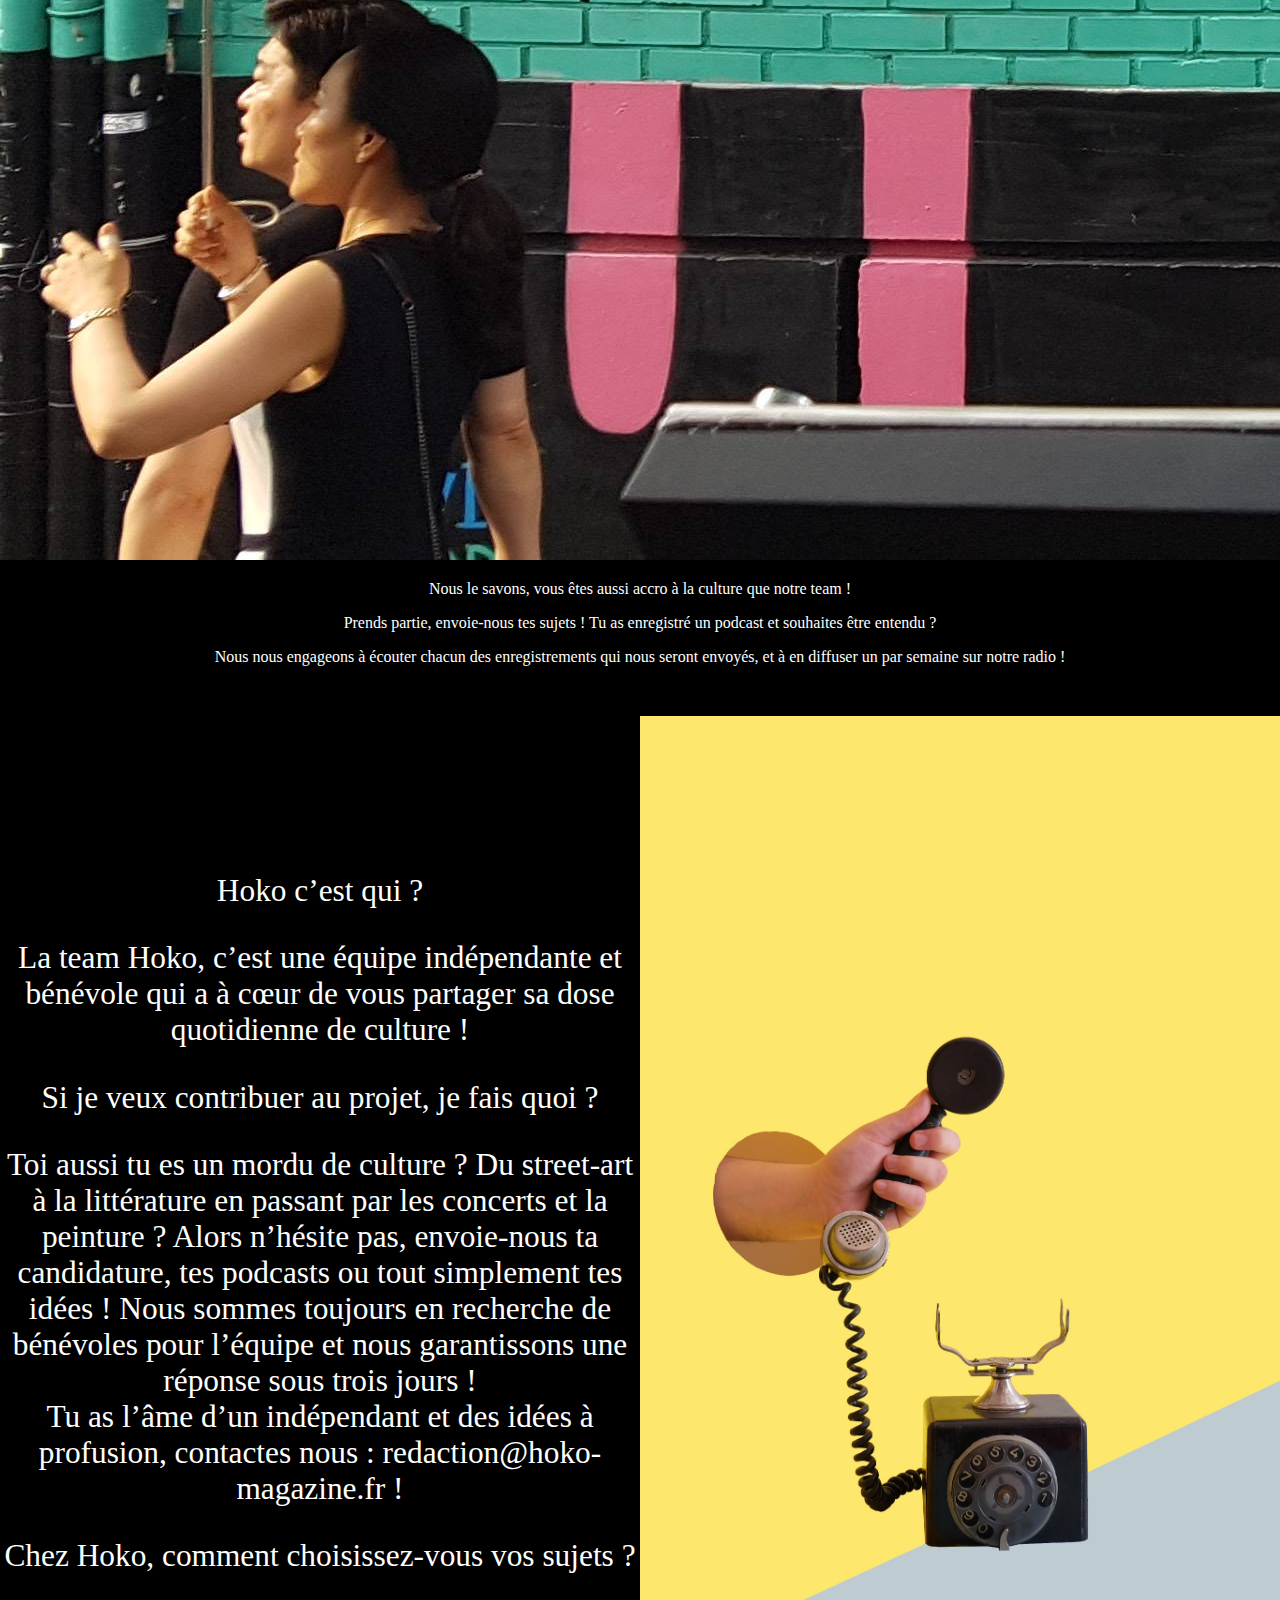
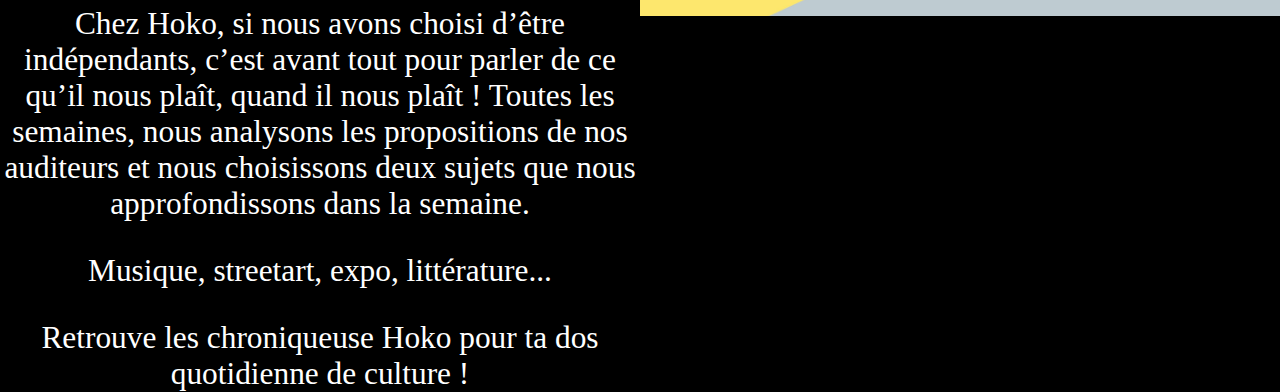
==== commit d4020d2f: "page5" ====
--- a/hoko.html
+++ b/hoko.html
@@ -8,32 +8,34 @@
 
 
     <body>
-        <div class="page1">
-          <header>
+        <header>
             <div class="divlogo">
-              <img class="logo" src="img/logo.png" alt="Logo Hoko"/>
+                <img class="logo" src="img/logo.png" alt="Logo Hoko"/>
             </div>
+
             <img class="search" src="img/searchicon.png" alt="search"/>
-          </header>
-          <nav>
+        </header>
+        <nav>
             <div class="link">
-              <a href="index.html">Accueil</a>
+                <a href="index.html">Accueil</a>
             </div>
             <div class="link">
-              <a href="rubrique_Random.html">Direct</a>
+                <a href="rubrique_Random.html">Direct</a>
             </div>
             <div class="link">
-              <a href="rubrique_Gaming.html">Podcast</a>
+                <a href="rubrique_Gaming.html">Podcast</a>
             </div>
             <div class="link">
-              <a href="rubrique_Coding.html">Vous</a>
+                <a href="rubrique_Coding.html">Vous</a>
             </div>
             <div class="link">
-              <a href="rubrique_Otaku.html">FAQ</a>
+                <a href="rubrique_Otaku.html">FAQ</a>
             </div>
-          </nav>
-            <!-- Première page -->
+        </nav>
 
+        <!-- Première page -->
+
+        <div class="page1">
             <p class="text punchline">Hoko, la piqûre quotidienne de culture</p>
 
             <p class="text">Parce que pour nous, la culture c'est pas de la confiture !
@@ -48,11 +50,9 @@
         <!-- Deuxième page -->
 
         <div class="page2">
-            <h1 class="rubrique">Direct</h1>
             <div class="left">
-              <div>
+                <h1 class="rubrique">Direct</h1>
                 <img class="player" src="img/player.png" alt="player">
-              </div>
             </div>
 
             <div class="right text">
@@ -66,6 +66,7 @@
                 </p>
 
                 <div class="video"></div>
+
             </div>
         </div>
 
@@ -91,38 +92,37 @@
 
         <!-- Quatrième page -->
 
-        <div class="page4">
-          <h1 class="rubrique">Vous</h1>
-          <div class="align">
-            <div class="content">
-              <p class="text">Nous le savons, vous êtes aussi accro à la culture que notre team !</p>
-              <p class="text">Prends partie, envoie-nous tes sujets ! Tu as enregistré un podcast et souhaites être entendu ?</p>
-              <p class="text">Nous nous engageons à écouter chacun des enregistrements qui nous seront envoyés, et à en diffuser un par semaine sur notre radio !</p>
+        <h1 class="rubrique">Vous</h1>
+        <div class="">
+            <img class="backrubrique" src="img/vous.jpg"/>
+        </div>
+        <div class="rubriqueback"></div>
 
-              <p class="text bigger">Fais tourner ta culture !</p>
-            </div>
-          </div>
-        </div>
+        <p class="text">Nous le savons, vous êtes aussi accro à la culture que notre team !</p>
+        <p class="text">Prends partie, envoie-nous tes sujets ! Tu as enregistré un podcast et souhaites être entendu ?</p>
+        <p class="text">Nous nous engageons à écouter chacun des enregistrements qui nous seront envoyés, et à en diffuser un par semaine sur notre radio !</p>
+
+        <p class="textbigger">Fais tourner ta culture !</p>
 
 
         <!-- Cinquième page -->
         <div class="page5">
+            <div class="left">
+                <h1 class="rubrique">FAQ</h1>
+                <p class="text">Hoko c’est qui ?</p>
+	            <p class="text">La team Hoko, c’est une équipe indépendante et bénévole qui a à cœur de vous partager sa dose quotidienne de culture !</p>
+	            <p class="text">Si je veux contribuer au projet, je fais quoi ?</p>
+	            <p class="text">Toi aussi tu es un mordu de culture ? Du street-art à la littérature en passant par les concerts et la peinture ? Alors n’hésite pas, envoie-nous ta candidature, tes podcasts ou tout simplement tes idées ! Nous sommes toujours en recherche de bénévoles pour l’équipe et nous garantissons une réponse sous trois jours ! <br>Tu as l’âme d’un indépendant et des idées à profusion, contactes nous : redaction@hoko-magazine.fr !</br></p>
+	            <p class="text">Chez Hoko, comment choisissez-vous vos sujets ?</p>
+	            <p class="text">Chez Hoko, si nous avons choisi d’être indépendants, c’est avant tout pour parler de ce qu’il nous plaît, quand il nous plaît ! Toutes les semaines, nous analysons les propositions de nos auditeurs et nous choisissons deux sujets que nous approfondissons dans la semaine.</p>
 
-        	<img class="faq" src="img/faq.jpg"/>
+	            <p class="text">Musique, streetart, expo, littérature...</p>
+	            <p class="text">Retrouve les chroniqueuse Hoko pour ta dos quotidienne de culture !</p>
+            </div>
 
-            <div class="textposition">
-            <p class="text">Hoko c’est qui ?</p>
-            <p class="text">La team Hoko, c’est une équipe indépendante et bénévole qui a à cœur de vous partager sa dose quotidienne de culture !</p>
-            <p class="text">Si je veux contribuer au projet, je fais quoi ?</p>
-            <p class="text">Toi aussi tu es un mordu de culture ? Du street-art à la littérature en passant par les concerts et la peinture ? Alors n’hésite pas, envoie-nous ta candidature, tes podcasts ou tout simplement tes idées ! Nous sommes toujours en recherche de bénévoles pour l’équipe et nous garantissons une réponse sous trois jours ! <br>Tu as l’âme d’un indépendant et des idées à profusion, contactes nous : redaction@hoko-magazine.fr !</br></p>
-            <p class="text">Chez Hoko, comment choisissez-vous vos sujets ?</p>
-            <p class="text">Chez Hoko, si nous avons choisi d’être indépendants, c’est avant tout pour parler de ce qu’il nous plaît, quand il nous plaît ! Toutes les semaines, nous analysons les propositions de nos auditeurs et nous choisissons deux sujets que nous approfondissons dans la semaine.</p>
-
-            <p class="text">Musique, streetart, expo, littérature...</p>
-            <p class="text">Retrouve les chroniqueuse Hoko pour ta dos quotidienne de culture !</p>
-            </div>
+			<div class="right">
+	        </div>
         </div>
-
     </body>
 
     <footer>
--- a/style.css
+++ b/style.css
@@ -45,20 +45,18 @@
 
 .page1
 {
-    background: linear-gradient(rgba(0, 0, 0, 0.5), rgba(0, 0, 0, 0.5)), url(img/accueil.jpg);
-    background-size: cover;
-    width: 100vw;
-    height: 100vh;
+    position: relative;
+    top: -72px;
+    background: url(img/accueil.jpg);
+    background-repeat: no-repeat;
+    background-position: center center;
+    height: 697px;
     font-size: 1.4em;
 }
 
 .page1 .punchline
 {
-    padding-top: 10vh;
-    font-family: "Titles";
-    font-size: 2rem;
-
-    padding-bottom: 2vh;
+    padding-top: 18%;
 }
 
 .text
@@ -91,10 +89,10 @@
 .bot
 {
     height: 200px;
-    position: absolute;
+    position: relative;
     width: auto;
     left: 80px;
-    bottom: 1vh;
+    top: 50px;
 }
 
 /*
@@ -107,15 +105,20 @@
     background: url(img/direct.jpg);
     background-repeat: no-repeat;
     background-position: left center;
-    height: 100vh;
+    height: 900px;
     font-size: 1.4em;
     padding-top: 40px;
 }
 
-.page2 .left {
-  display: flex;
-  justify-content: center;
-  align-items: center;
+.page2 .rubrique
+{
+    padding-left: 50%;
+    color: white;
+    background: black;
+    width: 170px;
+    padding-top: 12px;
+    border-radius: 0px 15px 15px 0px;
+    padding-bottom: 12px;
 }
 
 .page2 .title
@@ -131,11 +134,12 @@
 
 .page2 .player
 {
-    margin-top: 6%;
+    margin-top: 20%;
     margin-left: 20%;
     width: 440px;
     left: 52%;
     height: auto;
+
 }
 
 .page2 .video
@@ -172,10 +176,9 @@
   height: 100vh;
 }
 
-.rubrique {
-  position: absolute;
+.page3 .rubrique {
   background: black;
-  font-family: "Titles";
+  font-family: titles;
   color: white;
   width: fit-content;
   padding: 2rem 1.5rem;
@@ -194,54 +197,30 @@
   list-style-type: none;
 }
 
-/*
- * Page 4
- */
-
-.page4 {
+
+
+/*
+ *******page 5*******
+ */
+.page5
+{
+  font-size: 1.4em;
   height: 100vh;
+  display: flex;
+  flex-direction: row;
   width: 100vw;
-  background-image: url('img/vous.jpg');
-  background-size: cover;
-}
-
-.page4 .align {
-  display: flex;
-  justify-content: center;
-  align-items: center;
-  height: 100vh;
-
-}
-.page4 .content{
-  display: flex;
-  flex-direction: column;
-  justify-content: center;
-  font-size: 1.4rem;
-  height: 50vh;
-  width: 50vw;
-  background-color: rgba(0,0,0,.8);
-  padding: 1.5rem;
-  border-radius: 1.5rem;
-}
-
-.text.bigger {
-  font-size: 2rem;
-}
-
-/*
- *******page 5*******
- */
-.page5
-{
-
-}
-
-.faq
-{
-	width: 600px;
-	float: right;
-}
-.textposition
-{
-
-}
+}
+
+.page5 .right
+{
+	background-image: url("img/faq.jpg");
+	background-size: cover;
+	flex: 1;
+}
+
+.page5 .left
+{
+	font-size: 1.4em;
+	flex: 1;
+}
+
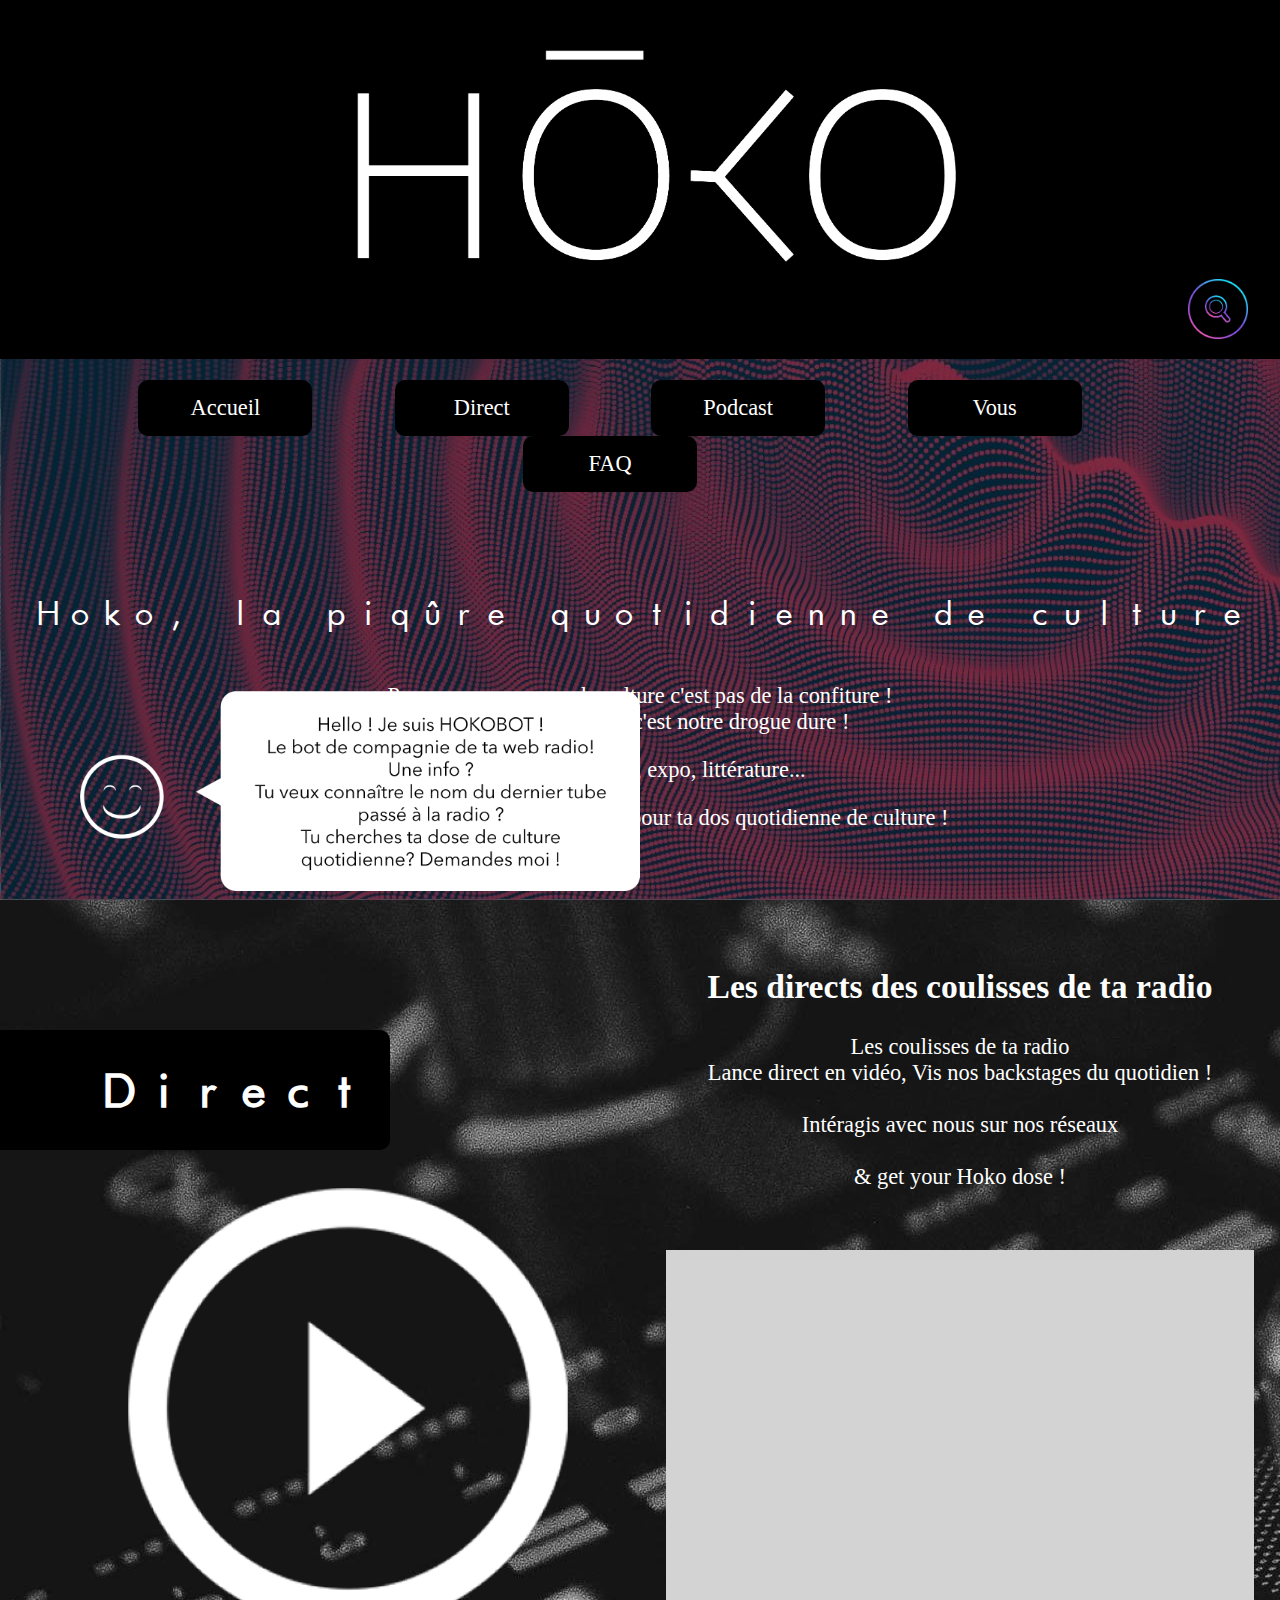
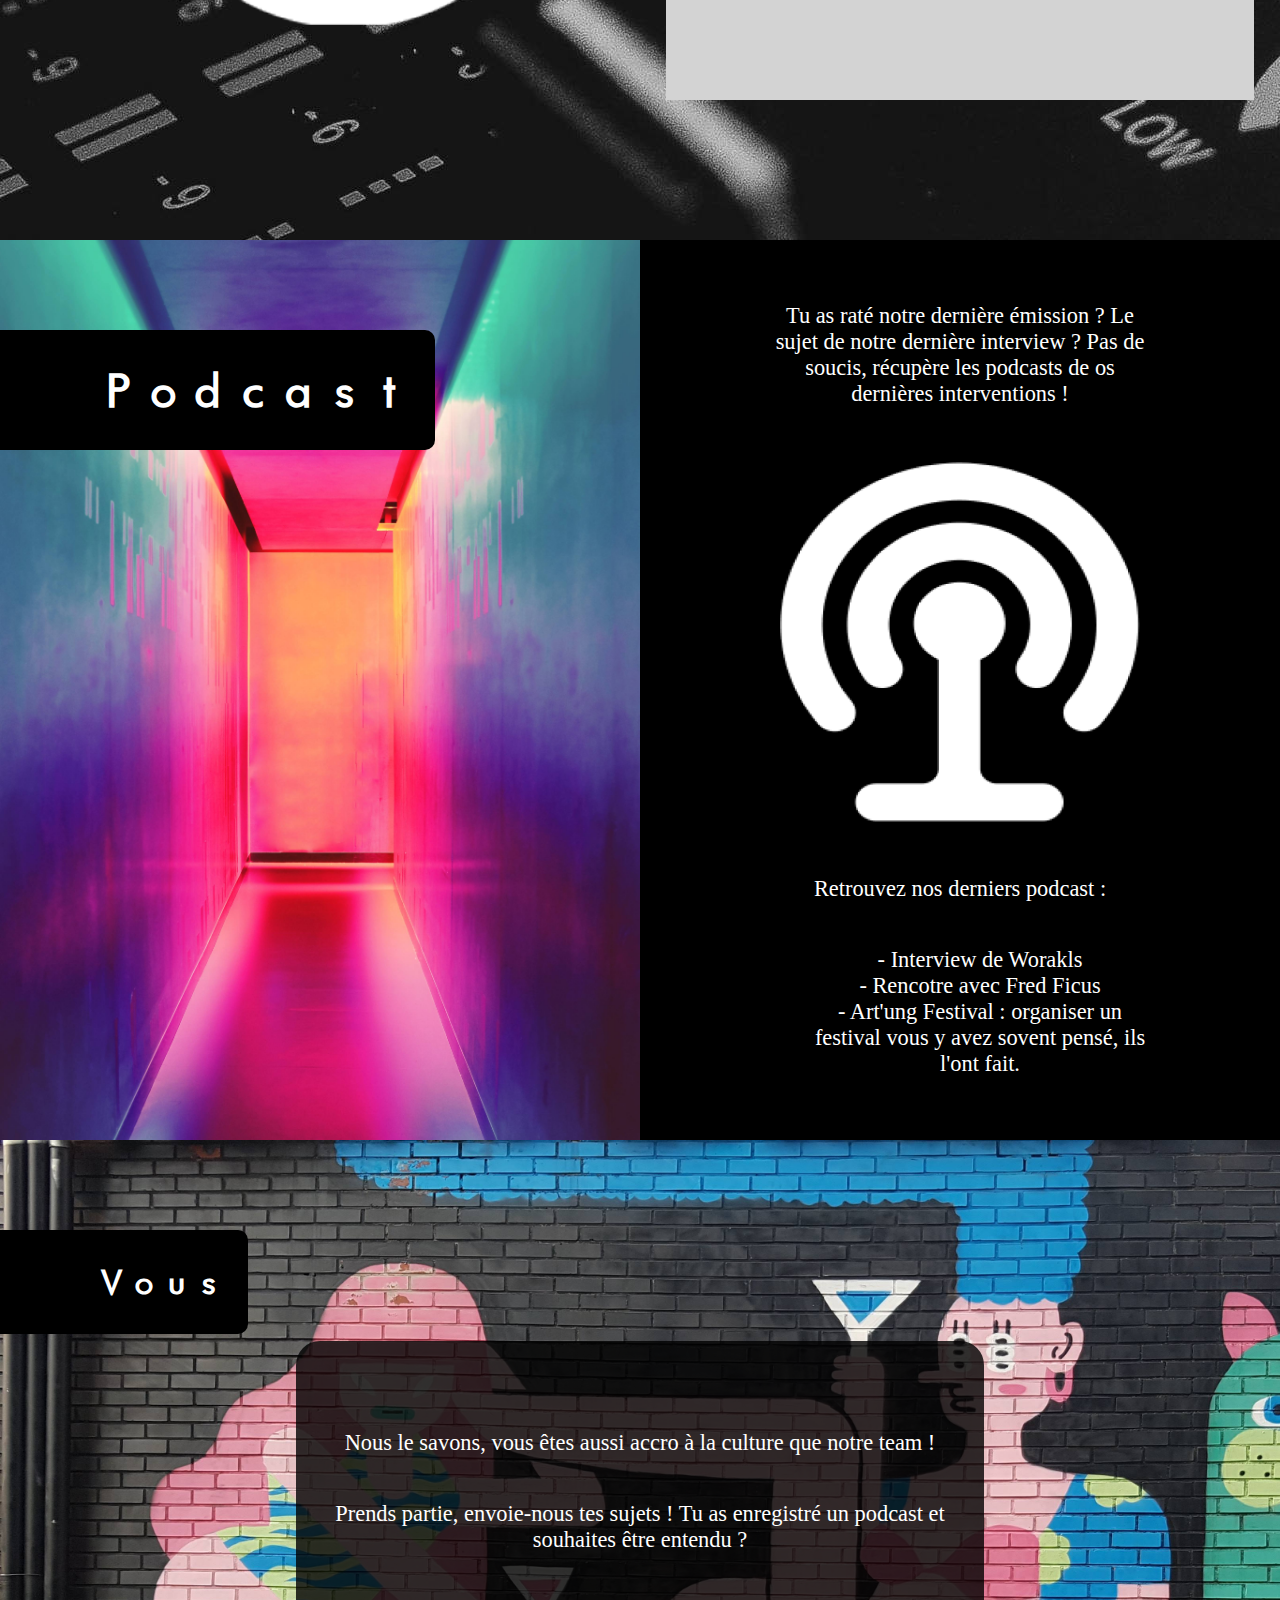
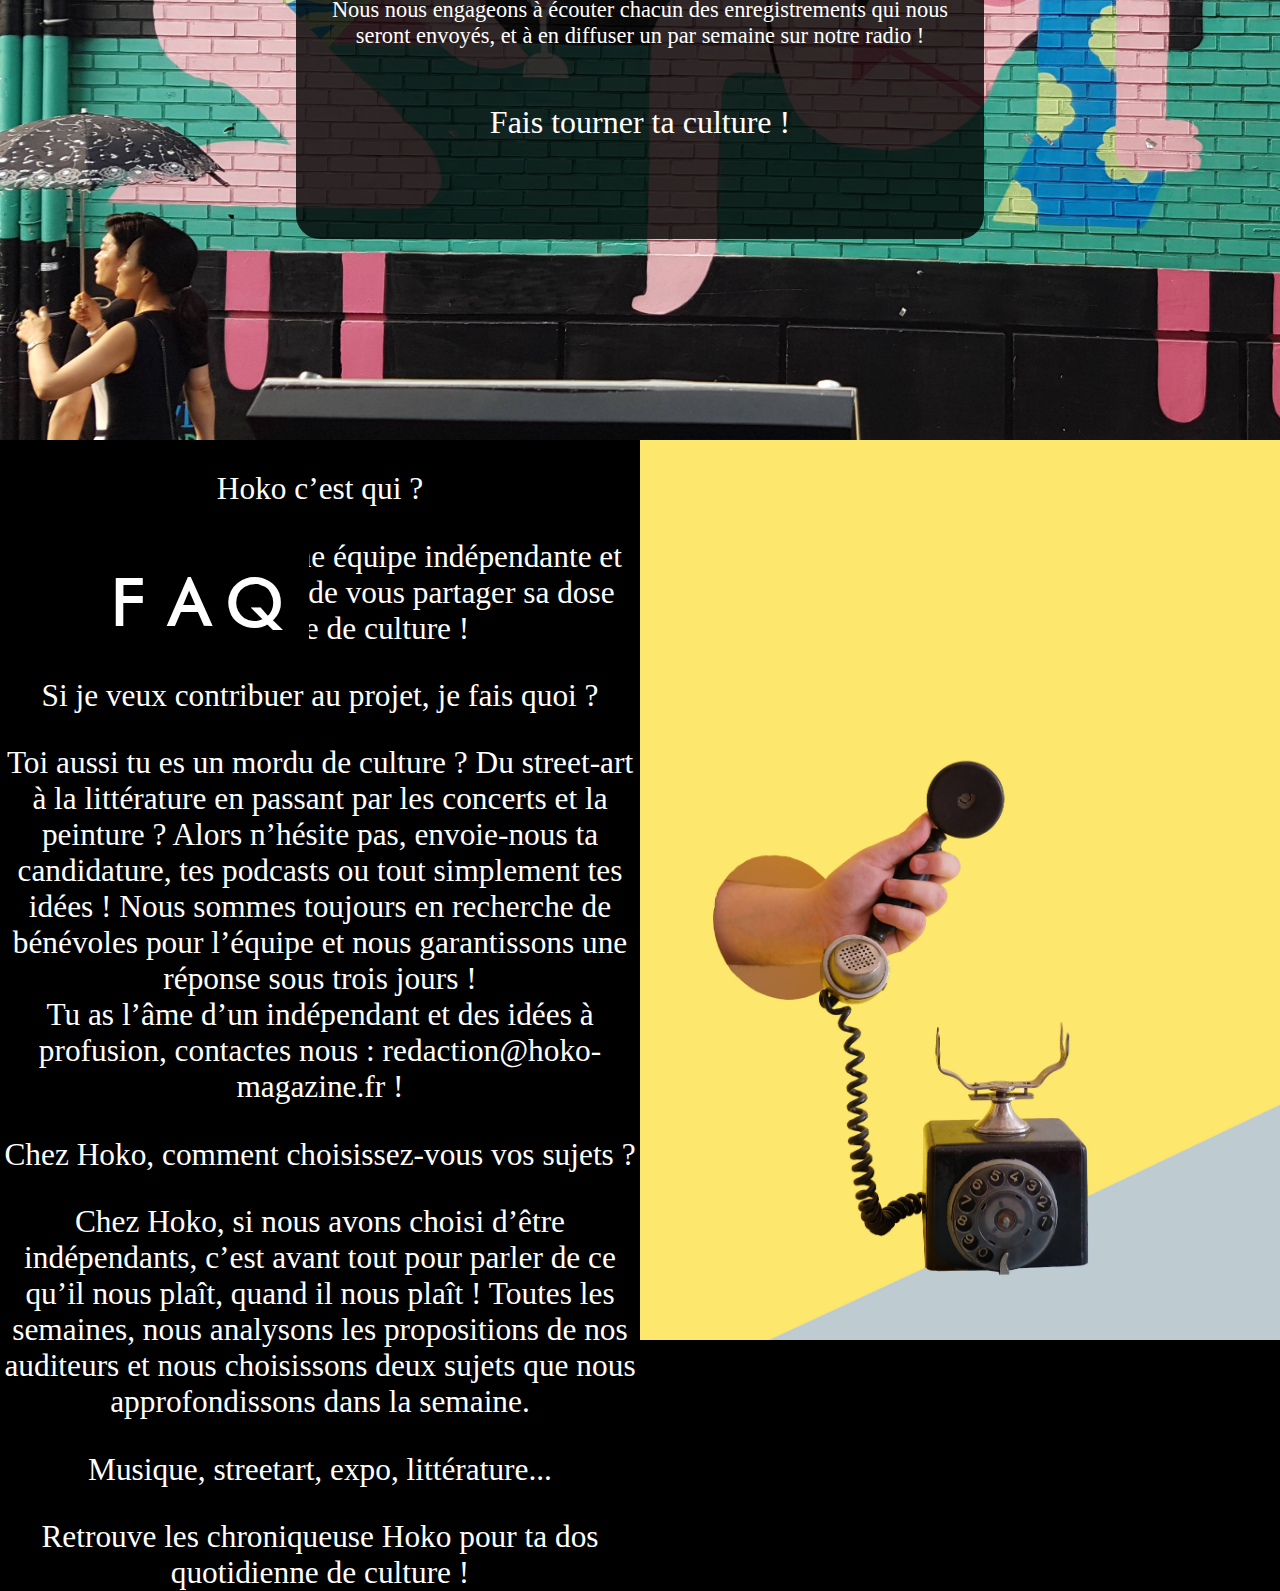
==== commit 8d4d2378: "Merge branch 'master' of https://github.com/lna401/hoko" ====
--- a/hoko.html
+++ b/hoko.html
@@ -8,34 +8,32 @@
 
 
     <body>
-        <header>
+        <div class="page1">
+          <header>
             <div class="divlogo">
-                <img class="logo" src="img/logo.png" alt="Logo Hoko"/>
+              <img class="logo" src="img/logo.png" alt="Logo Hoko"/>
             </div>
-
             <img class="search" src="img/searchicon.png" alt="search"/>
-        </header>
-        <nav>
+          </header>
+          <nav>
             <div class="link">
-                <a href="index.html">Accueil</a>
+              <a href="index.html">Accueil</a>
             </div>
             <div class="link">
-                <a href="rubrique_Random.html">Direct</a>
+              <a href="rubrique_Random.html">Direct</a>
             </div>
             <div class="link">
-                <a href="rubrique_Gaming.html">Podcast</a>
+              <a href="rubrique_Gaming.html">Podcast</a>
             </div>
             <div class="link">
-                <a href="rubrique_Coding.html">Vous</a>
+              <a href="rubrique_Coding.html">Vous</a>
             </div>
             <div class="link">
-                <a href="rubrique_Otaku.html">FAQ</a>
+              <a href="rubrique_Otaku.html">FAQ</a>
             </div>
-        </nav>
+          </nav>
+            <!-- Première page -->
 
-        <!-- Première page -->
-
-        <div class="page1">
             <p class="text punchline">Hoko, la piqûre quotidienne de culture</p>
 
             <p class="text">Parce que pour nous, la culture c'est pas de la confiture !
@@ -50,9 +48,11 @@
         <!-- Deuxième page -->
 
         <div class="page2">
+            <h1 class="rubrique">Direct</h1>
             <div class="left">
-                <h1 class="rubrique">Direct</h1>
+              <div>
                 <img class="player" src="img/player.png" alt="player">
+              </div>
             </div>
 
             <div class="right text">
@@ -66,7 +66,6 @@
                 </p>
 
                 <div class="video"></div>
-
             </div>
         </div>
 
@@ -92,17 +91,18 @@
 
         <!-- Quatrième page -->
 
-        <h1 class="rubrique">Vous</h1>
-        <div class="">
-            <img class="backrubrique" src="img/vous.jpg"/>
+        <div class="page4">
+          <h1 class="rubrique">Vous</h1>
+          <div class="align">
+            <div class="content">
+              <p class="text">Nous le savons, vous êtes aussi accro à la culture que notre team !</p>
+              <p class="text">Prends partie, envoie-nous tes sujets ! Tu as enregistré un podcast et souhaites être entendu ?</p>
+              <p class="text">Nous nous engageons à écouter chacun des enregistrements qui nous seront envoyés, et à en diffuser un par semaine sur notre radio !</p>
+
+              <p class="text bigger">Fais tourner ta culture !</p>
+            </div>
+          </div>
         </div>
-        <div class="rubriqueback"></div>
-
-        <p class="text">Nous le savons, vous êtes aussi accro à la culture que notre team !</p>
-        <p class="text">Prends partie, envoie-nous tes sujets ! Tu as enregistré un podcast et souhaites être entendu ?</p>
-        <p class="text">Nous nous engageons à écouter chacun des enregistrements qui nous seront envoyés, et à en diffuser un par semaine sur notre radio !</p>
-
-        <p class="textbigger">Fais tourner ta culture !</p>
 
 
         <!-- Cinquième page -->
--- a/style.css
+++ b/style.css
@@ -45,18 +45,20 @@
 
 .page1
 {
-    position: relative;
-    top: -72px;
-    background: url(img/accueil.jpg);
-    background-repeat: no-repeat;
-    background-position: center center;
-    height: 697px;
+    background: linear-gradient(rgba(0, 0, 0, 0.5), rgba(0, 0, 0, 0.5)), url(img/accueil.jpg);
+    background-size: cover;
+    width: 100vw;
+    height: 100vh;
     font-size: 1.4em;
 }
 
 .page1 .punchline
 {
-    padding-top: 18%;
+    padding-top: 10vh;
+    font-family: "Titles";
+    font-size: 2rem;
+
+    padding-bottom: 2vh;
 }
 
 .text
@@ -89,10 +91,10 @@
 .bot
 {
     height: 200px;
-    position: relative;
+    position: absolute;
     width: auto;
     left: 80px;
-    top: 50px;
+    bottom: 1vh;
 }
 
 /*
@@ -105,20 +107,15 @@
     background: url(img/direct.jpg);
     background-repeat: no-repeat;
     background-position: left center;
-    height: 900px;
+    height: 100vh;
     font-size: 1.4em;
     padding-top: 40px;
 }
 
-.page2 .rubrique
-{
-    padding-left: 50%;
-    color: white;
-    background: black;
-    width: 170px;
-    padding-top: 12px;
-    border-radius: 0px 15px 15px 0px;
-    padding-bottom: 12px;
+.page2 .left {
+  display: flex;
+  justify-content: center;
+  align-items: center;
 }
 
 .page2 .title
@@ -134,12 +131,11 @@
 
 .page2 .player
 {
-    margin-top: 20%;
+    margin-top: 6%;
     margin-left: 20%;
     width: 440px;
     left: 52%;
     height: auto;
-
 }
 
 .page2 .video
@@ -176,9 +172,10 @@
   height: 100vh;
 }
 
-.page3 .rubrique {
+.rubrique {
+  position: absolute;
   background: black;
-  font-family: titles;
+  font-family: "Titles";
   color: white;
   width: fit-content;
   padding: 2rem 1.5rem;
@@ -197,7 +194,39 @@
   list-style-type: none;
 }
 
-
+/*
+ * Page 4
+ */
+
+.page4 {
+  height: 100vh;
+  width: 100vw;
+  background-image: url('img/vous.jpg');
+  background-size: cover;
+}
+
+.page4 .align {
+  display: flex;
+  justify-content: center;
+  align-items: center;
+  height: 100vh;
+
+}
+.page4 .content{
+  display: flex;
+  flex-direction: column;
+  justify-content: center;
+  font-size: 1.4rem;
+  height: 50vh;
+  width: 50vw;
+  background-color: rgba(0,0,0,.8);
+  padding: 1.5rem;
+  border-radius: 1.5rem;
+}
+
+.text.bigger {
+  font-size: 2rem;
+}
 
 /*
  *******page 5*******
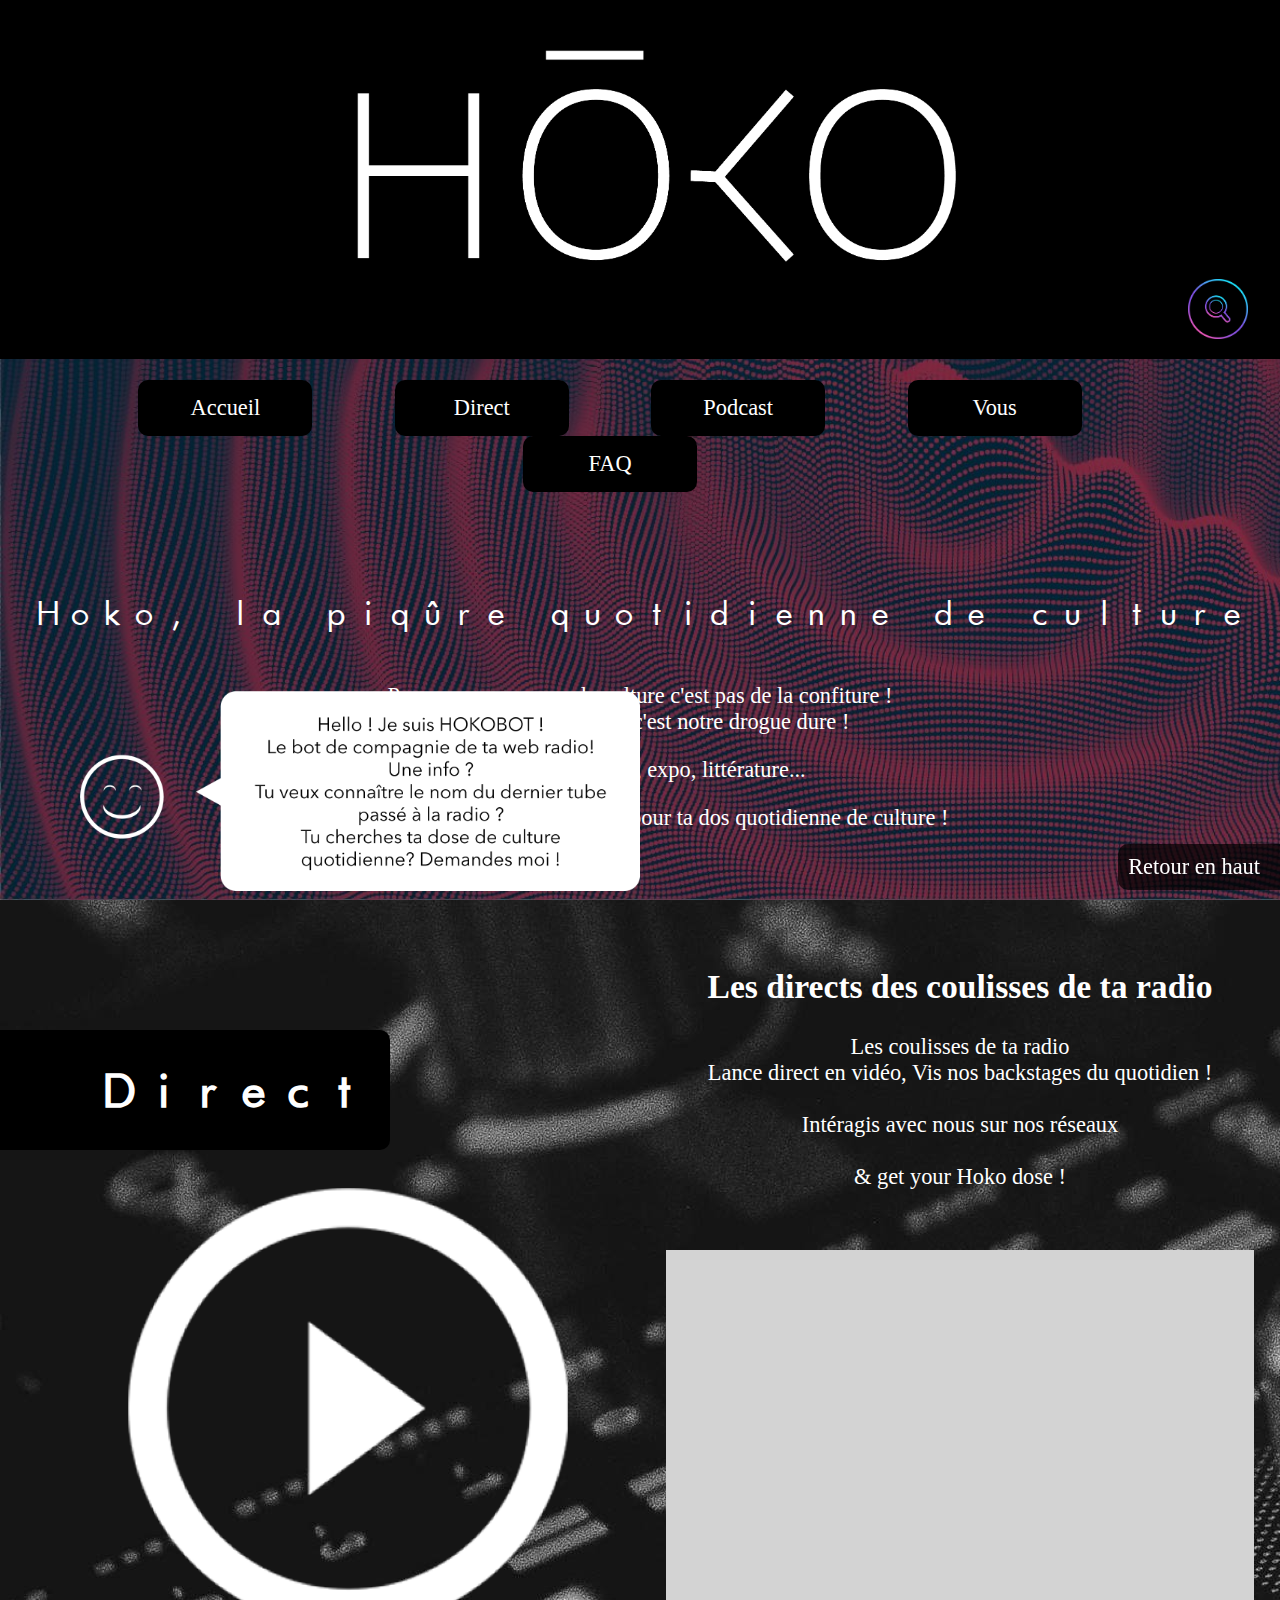
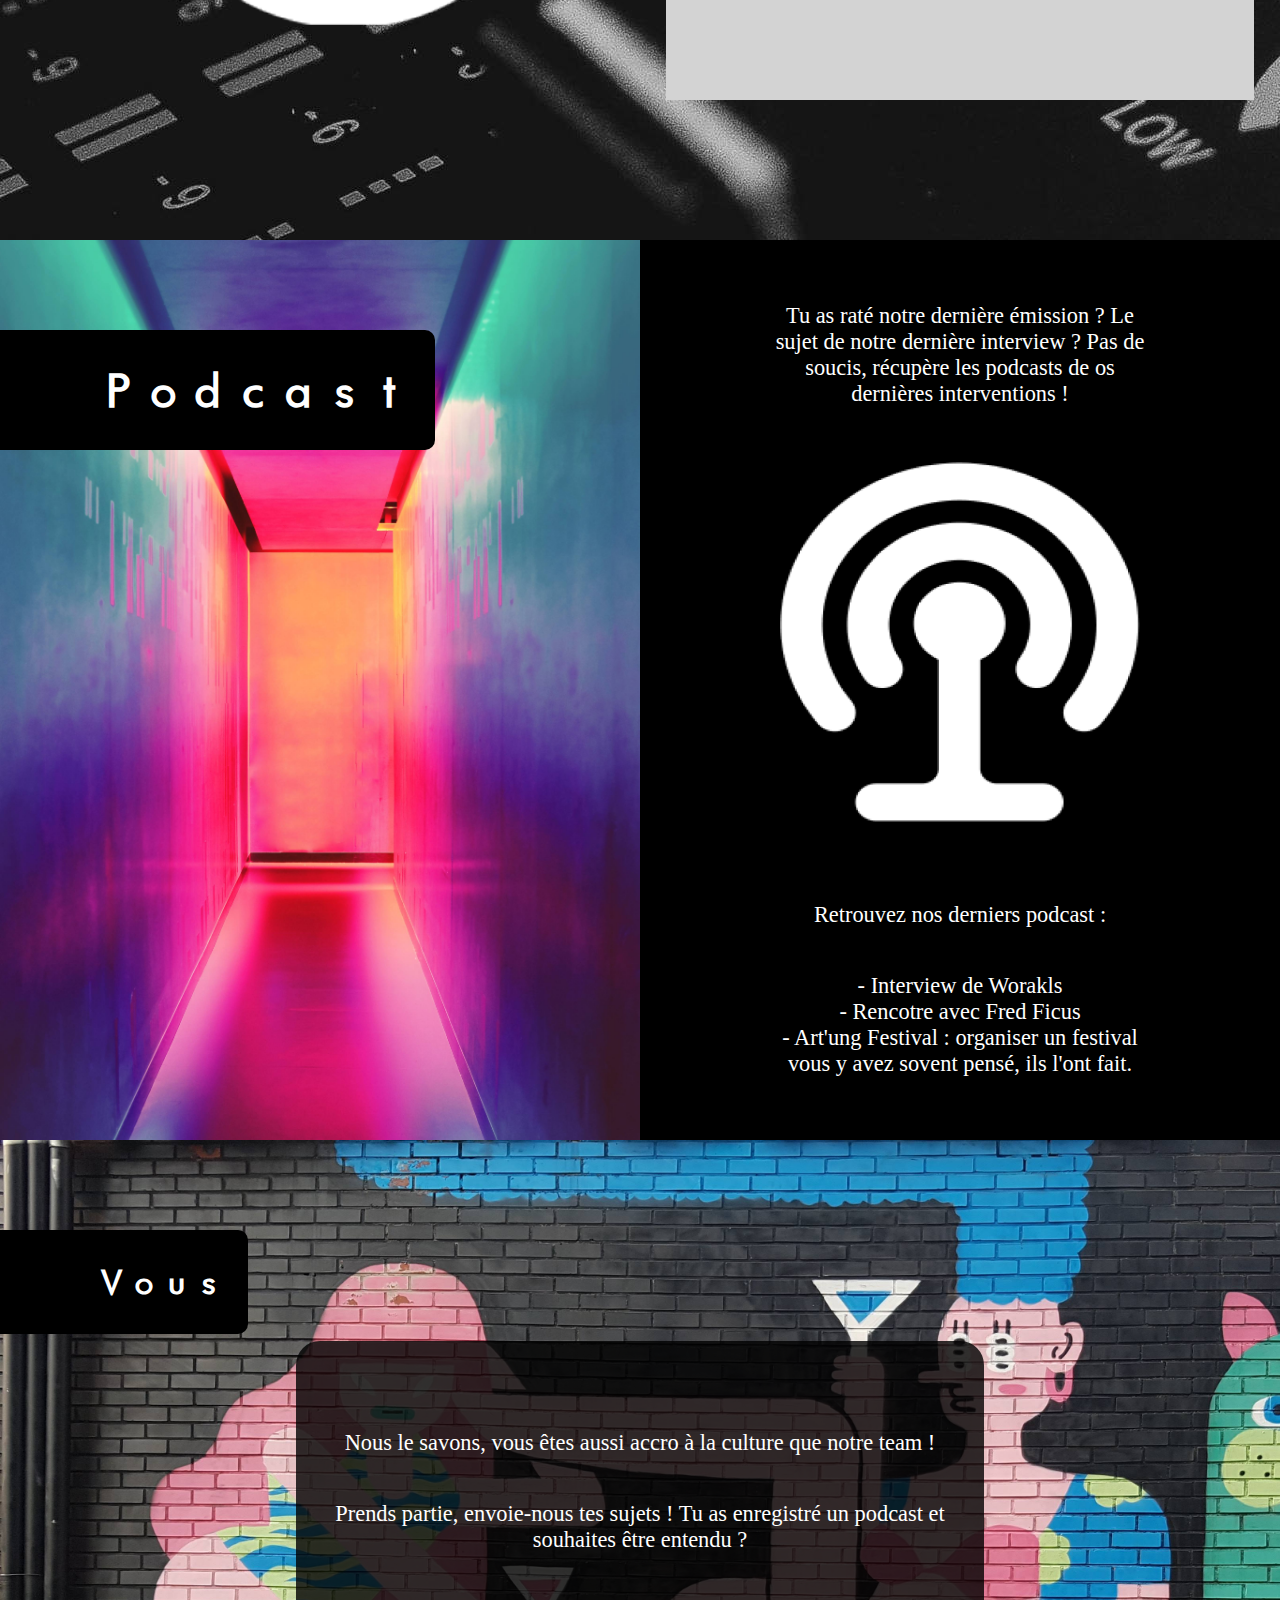
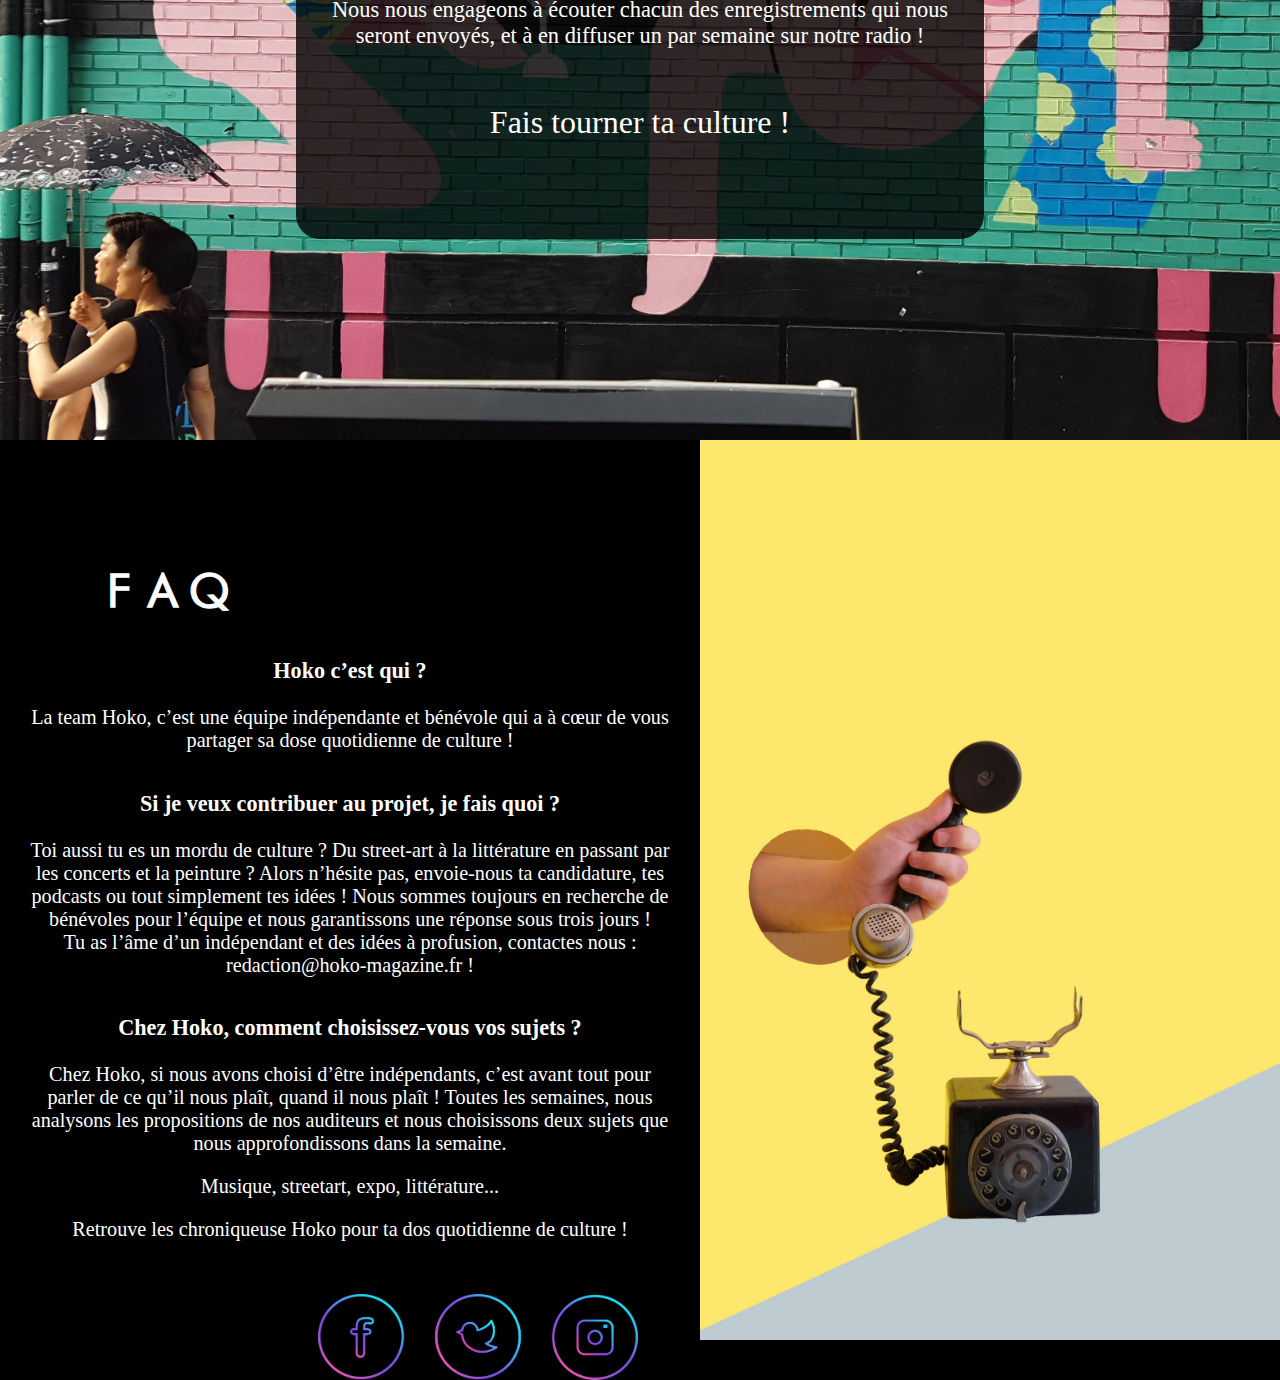
==== commit 97e0dd2c: "Finishing touch" ====
--- a/hoko.html
+++ b/hoko.html
@@ -8,7 +8,10 @@
 
 
     <body>
-        <div class="page1">
+        <div class="retour">
+          <a href="#accueil"> Retour en haut </a>
+        </div>
+        <div class="page1" id="accueil">
           <header>
             <div class="divlogo">
               <img class="logo" src="img/logo.png" alt="Logo Hoko"/>
@@ -17,19 +20,19 @@
           </header>
           <nav>
             <div class="link">
-              <a href="index.html">Accueil</a>
+              <a href="#accueil">Accueil</a>
             </div>
             <div class="link">
-              <a href="rubrique_Random.html">Direct</a>
+              <a href="#direct">Direct</a>
             </div>
             <div class="link">
-              <a href="rubrique_Gaming.html">Podcast</a>
+              <a href="#podcast">Podcast</a>
             </div>
             <div class="link">
-              <a href="rubrique_Coding.html">Vous</a>
+              <a href="#vous">Vous</a>
             </div>
             <div class="link">
-              <a href="rubrique_Otaku.html">FAQ</a>
+              <a href="#faq">FAQ</a>
             </div>
           </nav>
             <!-- Première page -->
@@ -47,7 +50,7 @@
 
         <!-- Deuxième page -->
 
-        <div class="page2">
+        <div class="page2" id="direct">
             <h1 class="rubrique">Direct</h1>
             <div class="left">
               <div>
@@ -71,7 +74,7 @@
 
         <!-- Troisième page -->
 
-        <div class="page3">
+        <div class="page3" id="podcast">
           <div class="left">
             <h1 class="rubrique">Podcast</h1>
           </div>
@@ -79,6 +82,7 @@
             <div class="container">
               <p class="text">Tu as raté notre dernière émission ? Le sujet de notre dernière interview ? Pas de soucis, récupère les podcasts de os dernières interventions !</p>
               <img class="podcast-logo" src="img/podcast.png"/>
+              <br/>
               <p class="text"> Retrouvez nos derniers podcast :</p>
               <ul class="text">
                 <li> - Interview de Worakls </li>
@@ -91,7 +95,7 @@
 
         <!-- Quatrième page -->
 
-        <div class="page4">
+        <div class="page4" id="vous">
           <h1 class="rubrique">Vous</h1>
           <div class="align">
             <div class="content">
@@ -106,22 +110,24 @@
 
 
         <!-- Cinquième page -->
-        <div class="page5">
+        <div class="page5" id="faq">
+            <h1 class="rubrique">FAQ</h1>
             <div class="left">
-                <h1 class="rubrique">FAQ</h1>
-                <p class="text">Hoko c’est qui ?</p>
-	            <p class="text">La team Hoko, c’est une équipe indépendante et bénévole qui a à cœur de vous partager sa dose quotidienne de culture !</p>
-	            <p class="text">Si je veux contribuer au projet, je fais quoi ?</p>
-	            <p class="text">Toi aussi tu es un mordu de culture ? Du street-art à la littérature en passant par les concerts et la peinture ? Alors n’hésite pas, envoie-nous ta candidature, tes podcasts ou tout simplement tes idées ! Nous sommes toujours en recherche de bénévoles pour l’équipe et nous garantissons une réponse sous trois jours ! <br>Tu as l’âme d’un indépendant et des idées à profusion, contactes nous : redaction@hoko-magazine.fr !</br></p>
-	            <p class="text">Chez Hoko, comment choisissez-vous vos sujets ?</p>
-	            <p class="text">Chez Hoko, si nous avons choisi d’être indépendants, c’est avant tout pour parler de ce qu’il nous plaît, quand il nous plaît ! Toutes les semaines, nous analysons les propositions de nos auditeurs et nous choisissons deux sujets que nous approfondissons dans la semaine.</p>
+                <p class="text title">Hoko c’est qui ?</p>
+                <p class="text">La team Hoko, c’est une équipe indépendante et bénévole qui a à cœur de vous partager sa dose quotidienne de culture !</p>
+                <p class="text title">Si je veux contribuer au projet, je fais quoi ?</p>
+                <p class="text">Toi aussi tu es un mordu de culture ? Du street-art à la littérature en passant par les concerts et la peinture ? Alors n’hésite pas, envoie-nous ta candidature, tes podcasts ou tout simplement tes idées ! Nous sommes toujours en recherche de bénévoles pour l’équipe et nous garantissons une réponse sous trois jours ! <br>Tu as l’âme d’un indépendant et des idées à profusion, contactes nous : redaction@hoko-magazine.fr !</br></p>
+                <p class="text title">Chez Hoko, comment choisissez-vous vos sujets ?</p>
+                <p class="text">Chez Hoko, si nous avons choisi d’être indépendants, c’est avant tout pour parler de ce qu’il nous plaît, quand il nous plaît ! Toutes les semaines, nous analysons les propositions de nos auditeurs et nous choisissons deux sujets que nous approfondissons dans la semaine.</p>
 
-	            <p class="text">Musique, streetart, expo, littérature...</p>
-	            <p class="text">Retrouve les chroniqueuse Hoko pour ta dos quotidienne de culture !</p>
+                <p class="text">Musique, streetart, expo, littérature...</p>
+                <p class="text">Retrouve les chroniqueuse Hoko pour ta dos quotidienne de culture !</p>
+                <div class="container">
+                  <img class="rezos" src="img/socialicon.png"/>
+                </div>
             </div>
-
-			<div class="right">
-	        </div>
+          <div class="right">
+          </div>
         </div>
     </body>
 
--- a/style.css
+++ b/style.css
@@ -168,8 +168,12 @@
   display: flex;
   flex-direction: column;
   justify-content: center;
+  height: 100vh;
+}
+
+.page3 .right .text {
   padding: 0 10vw;
-  height: 100vh;
+  width: 30vw;
 }
 
 .rubrique {
@@ -242,14 +246,52 @@
 
 .page5 .right
 {
-	background-image: url("img/faq.jpg");
-	background-size: cover;
-	flex: 1;
+  background-image: url("img/faq.jpg");
+  background-size: cover;
+  background-position: 100% 100%;
+  flex: 1;
 }
 
 .page5 .left
 {
-	font-size: 1.4em;
-	flex: 1;
-}
-
+  margin-top: 20vh;
+  font-size: .9em;
+  flex: 1;
+  padding: 0 30px;
+}
+
+.text.title {
+  font-size: 1.1em;
+  font-weight: bold;
+  padding-top: 1rem;
+}
+
+
+.container {
+  display: flex;
+  align-items: flex-end;
+  flex-direction: column;
+  width: 50vw;
+}
+.rezos {
+  margin-top: 2rem;
+  margin-right: 2rem;
+  max-width: 25vw;
+  text-align: right;
+}
+
+.retour {
+  position: fixed;
+  bottom: 10px;
+  right: 0;
+  font-size: 1.4em;
+  background: rgba(0, 0, 0, .7);
+  padding: 10px;
+  padding-right: 20px;
+  border-radius: 10px 0 0 10px;
+}
+
+.retour a {
+  color: white;
+  text-decoration: none ;
+}
